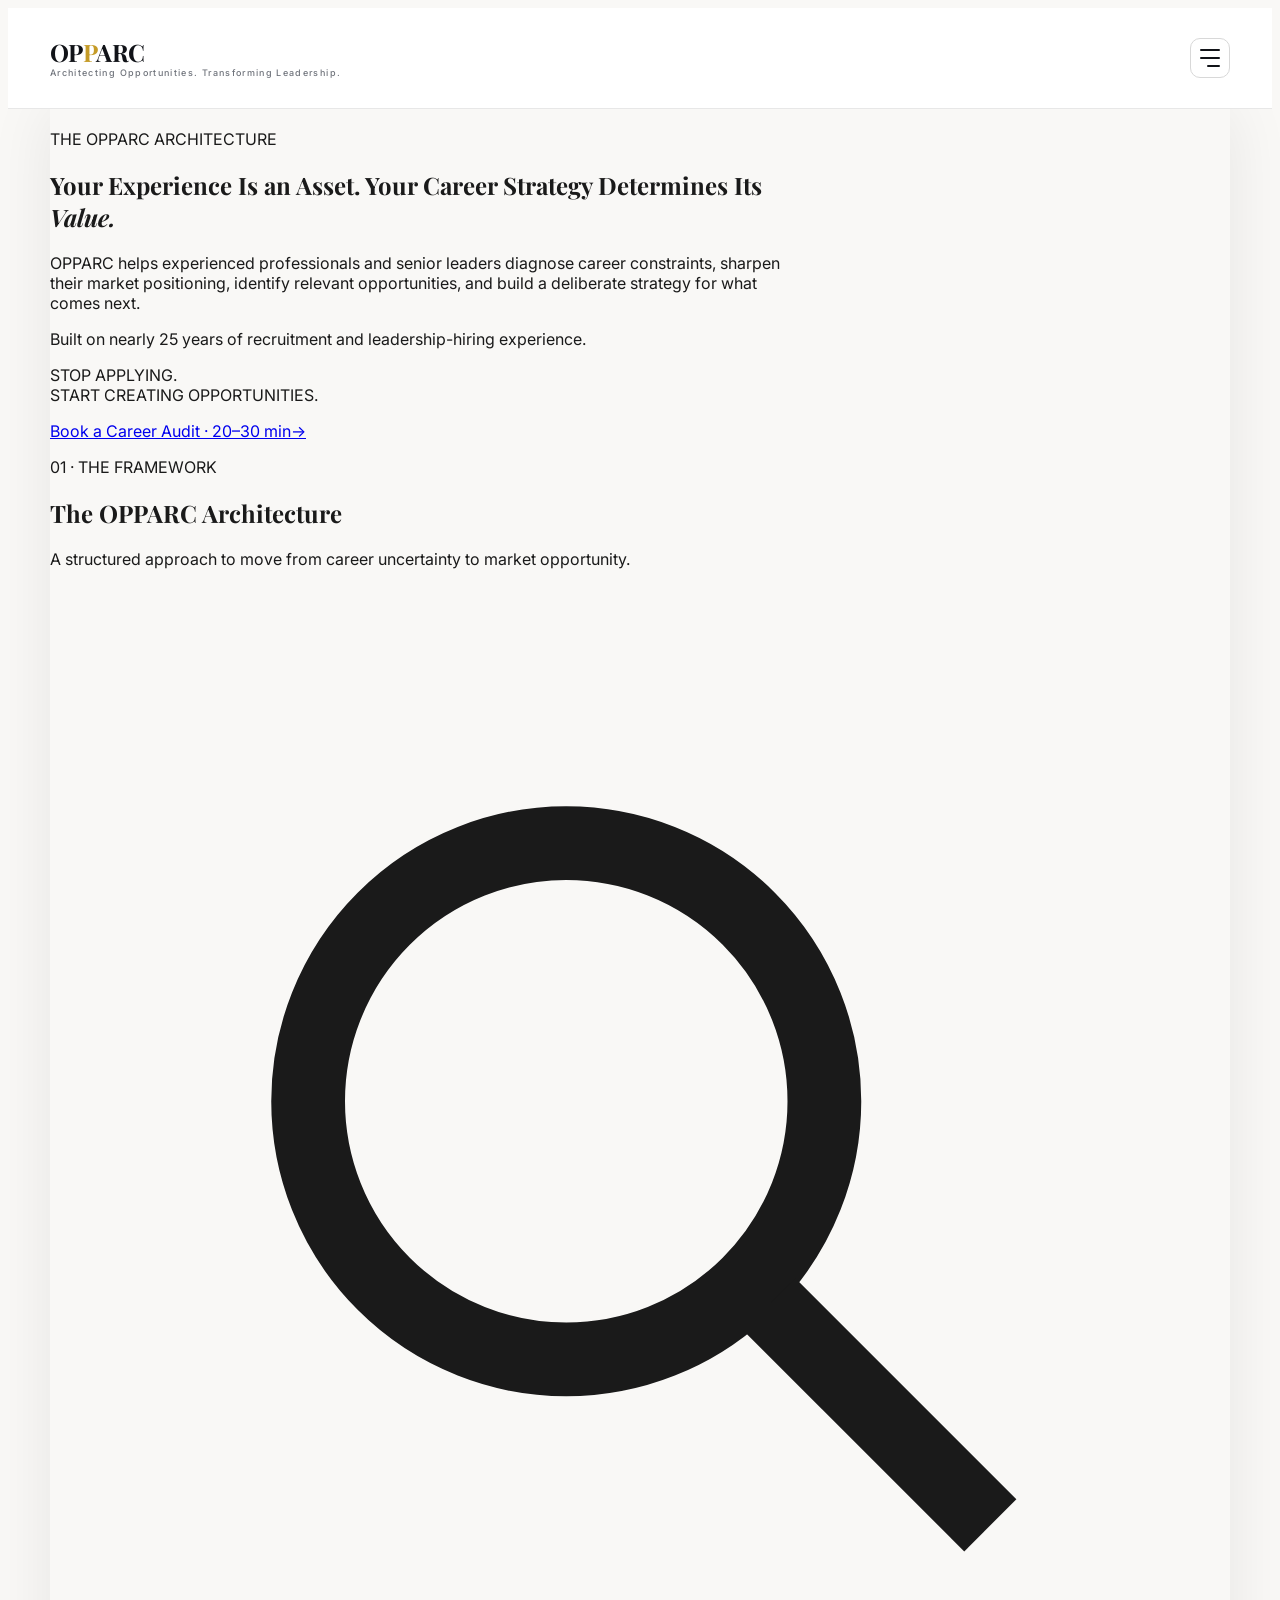
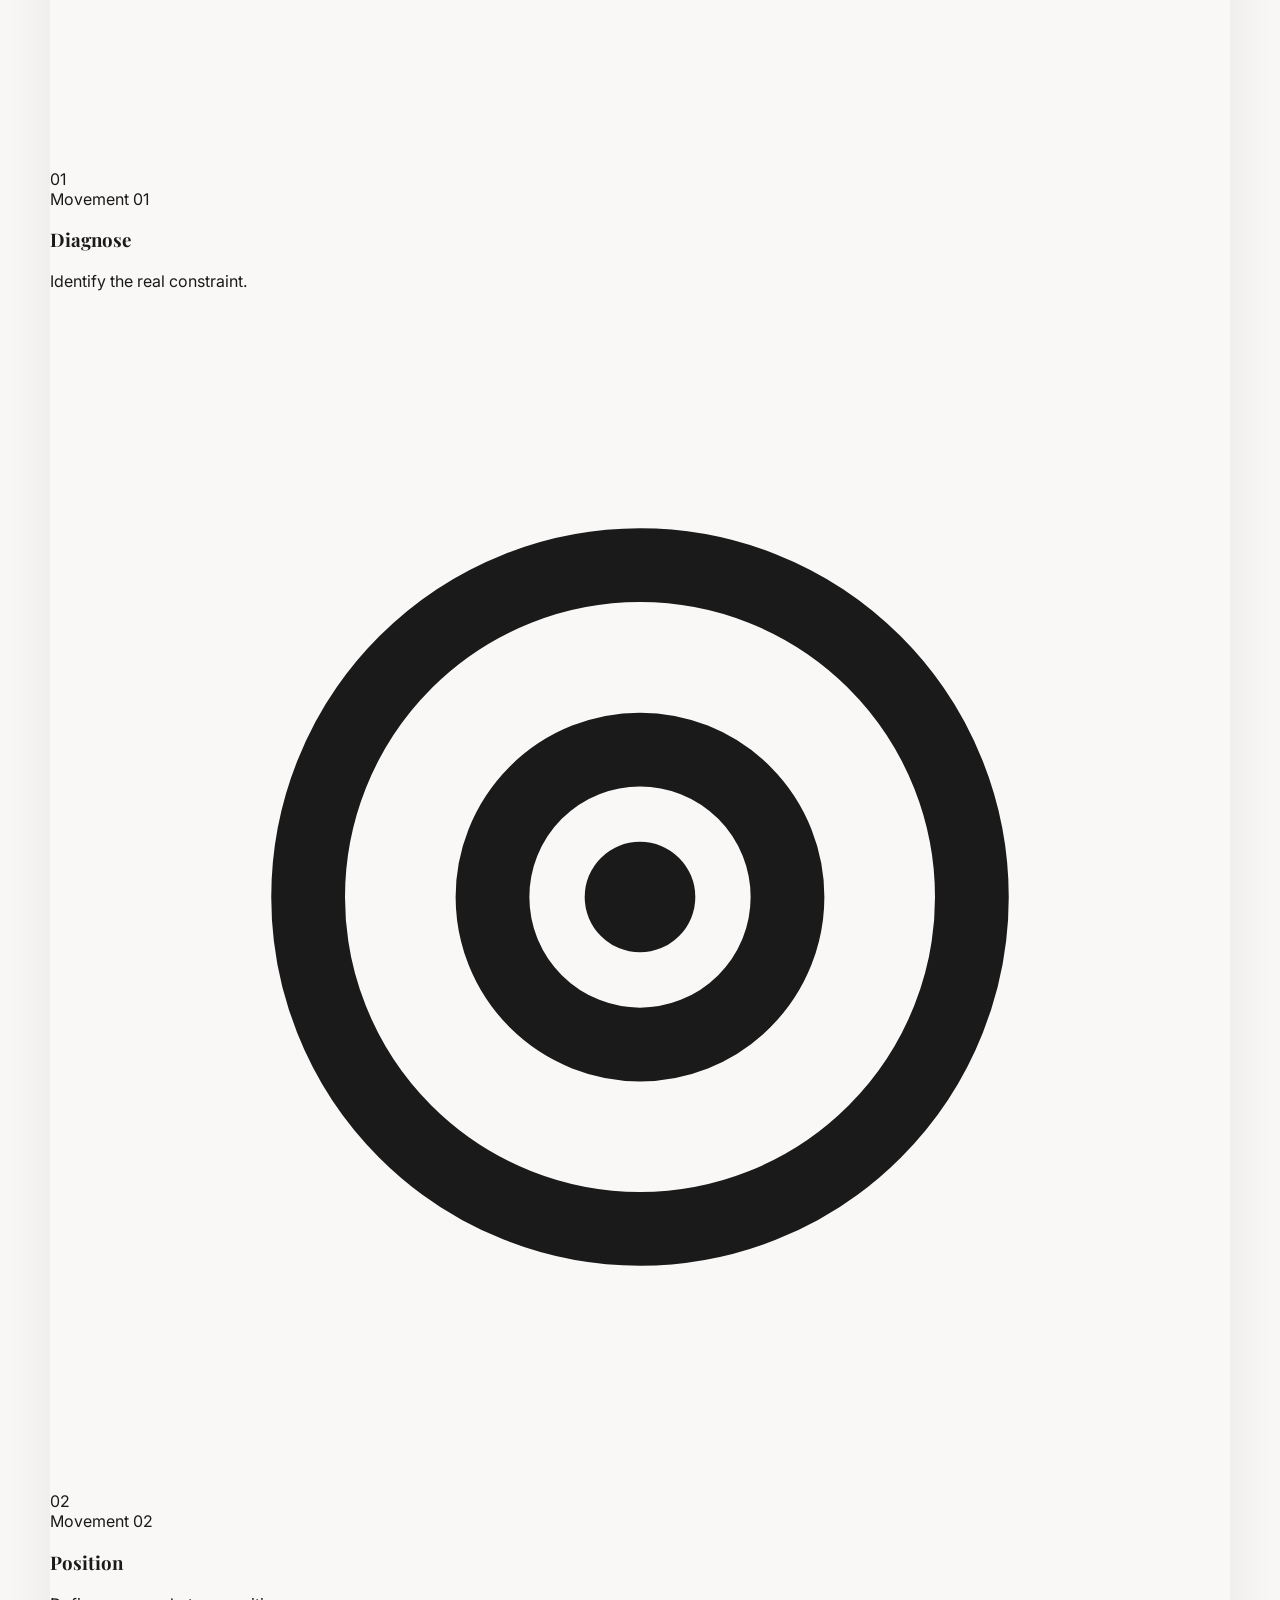
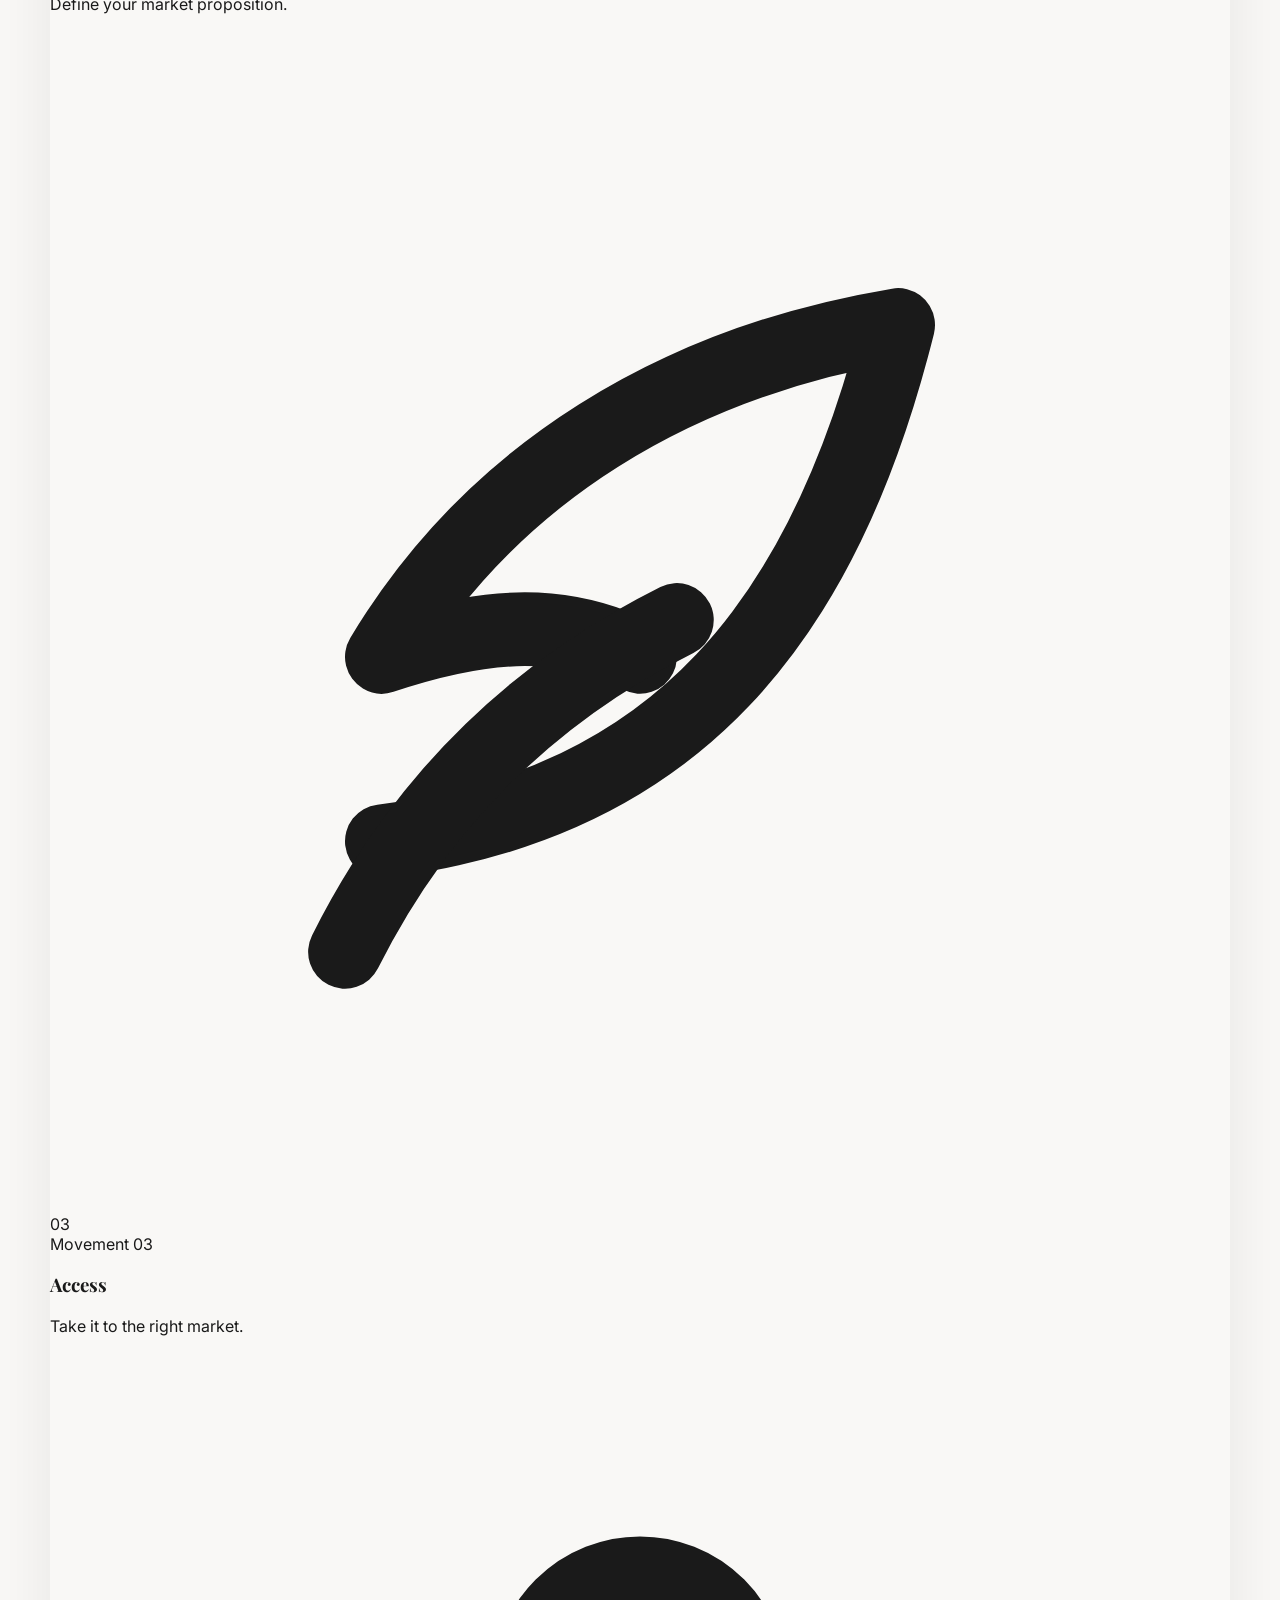
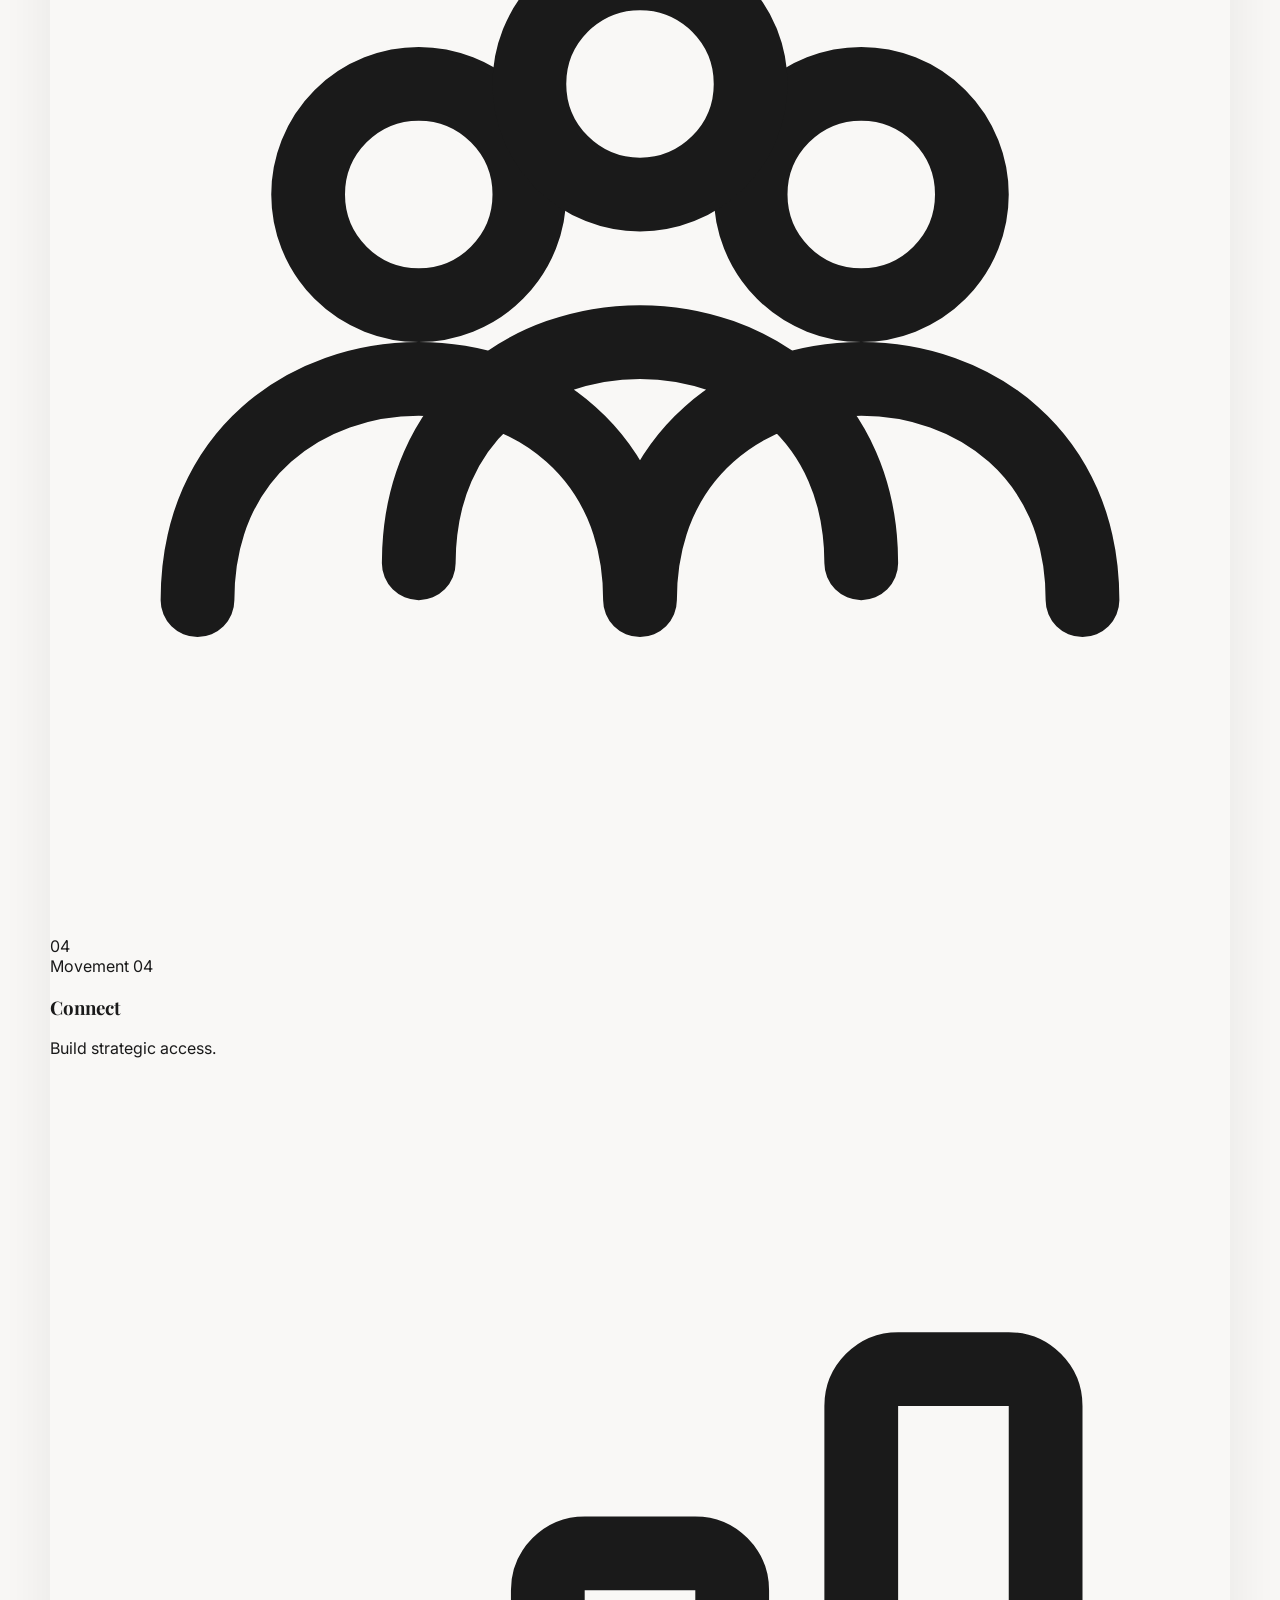
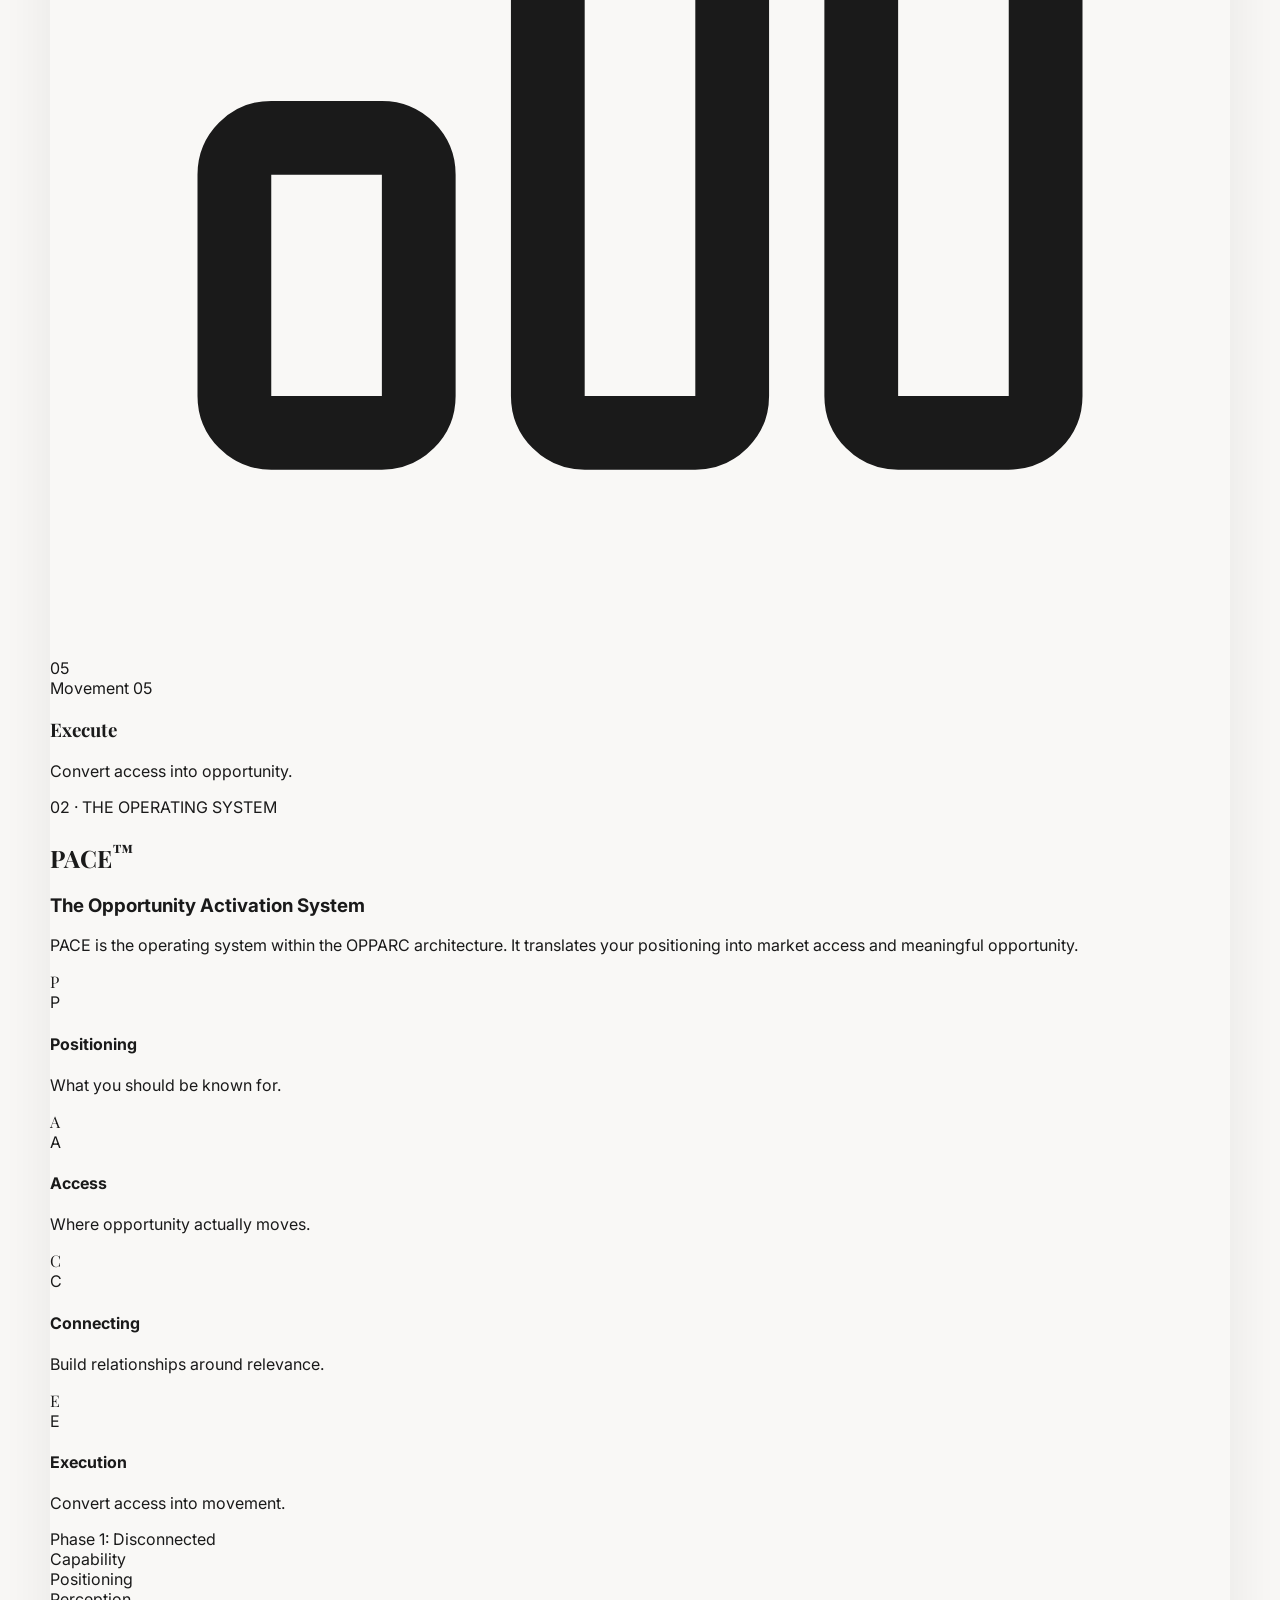
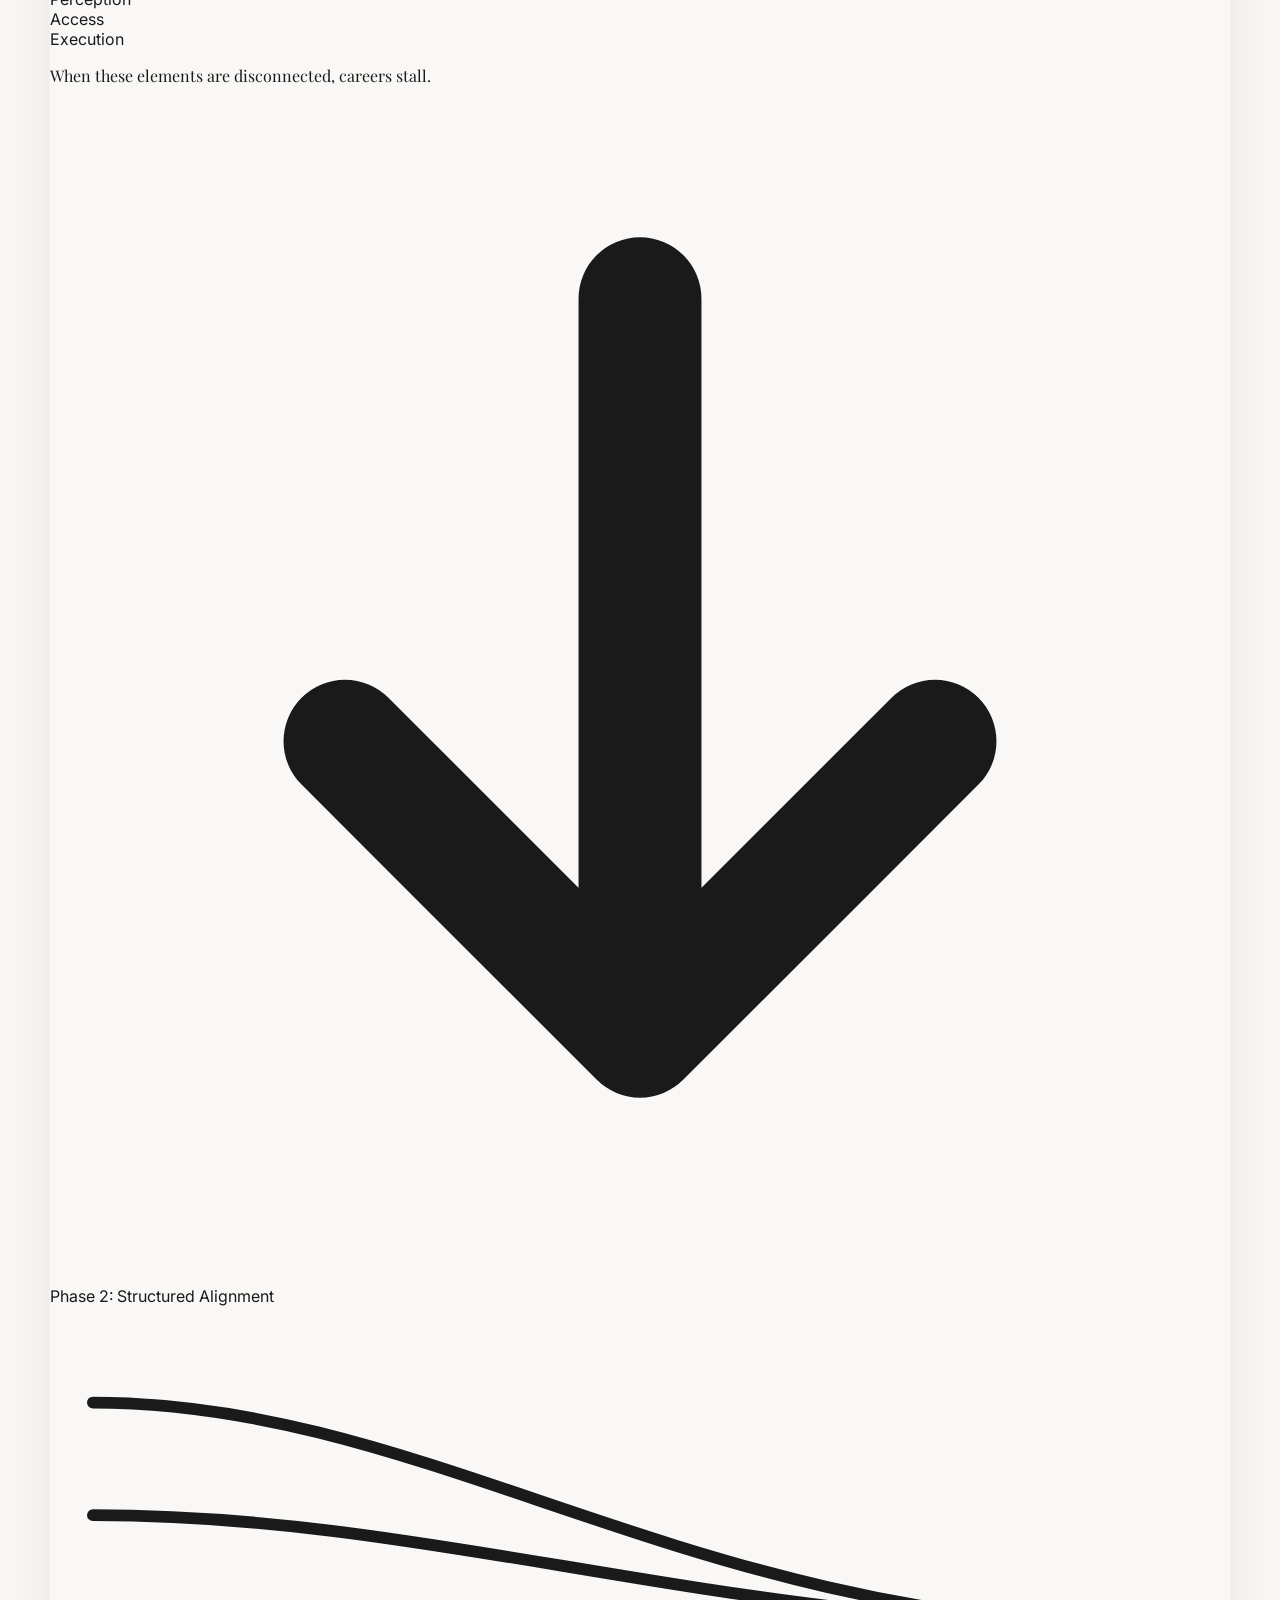
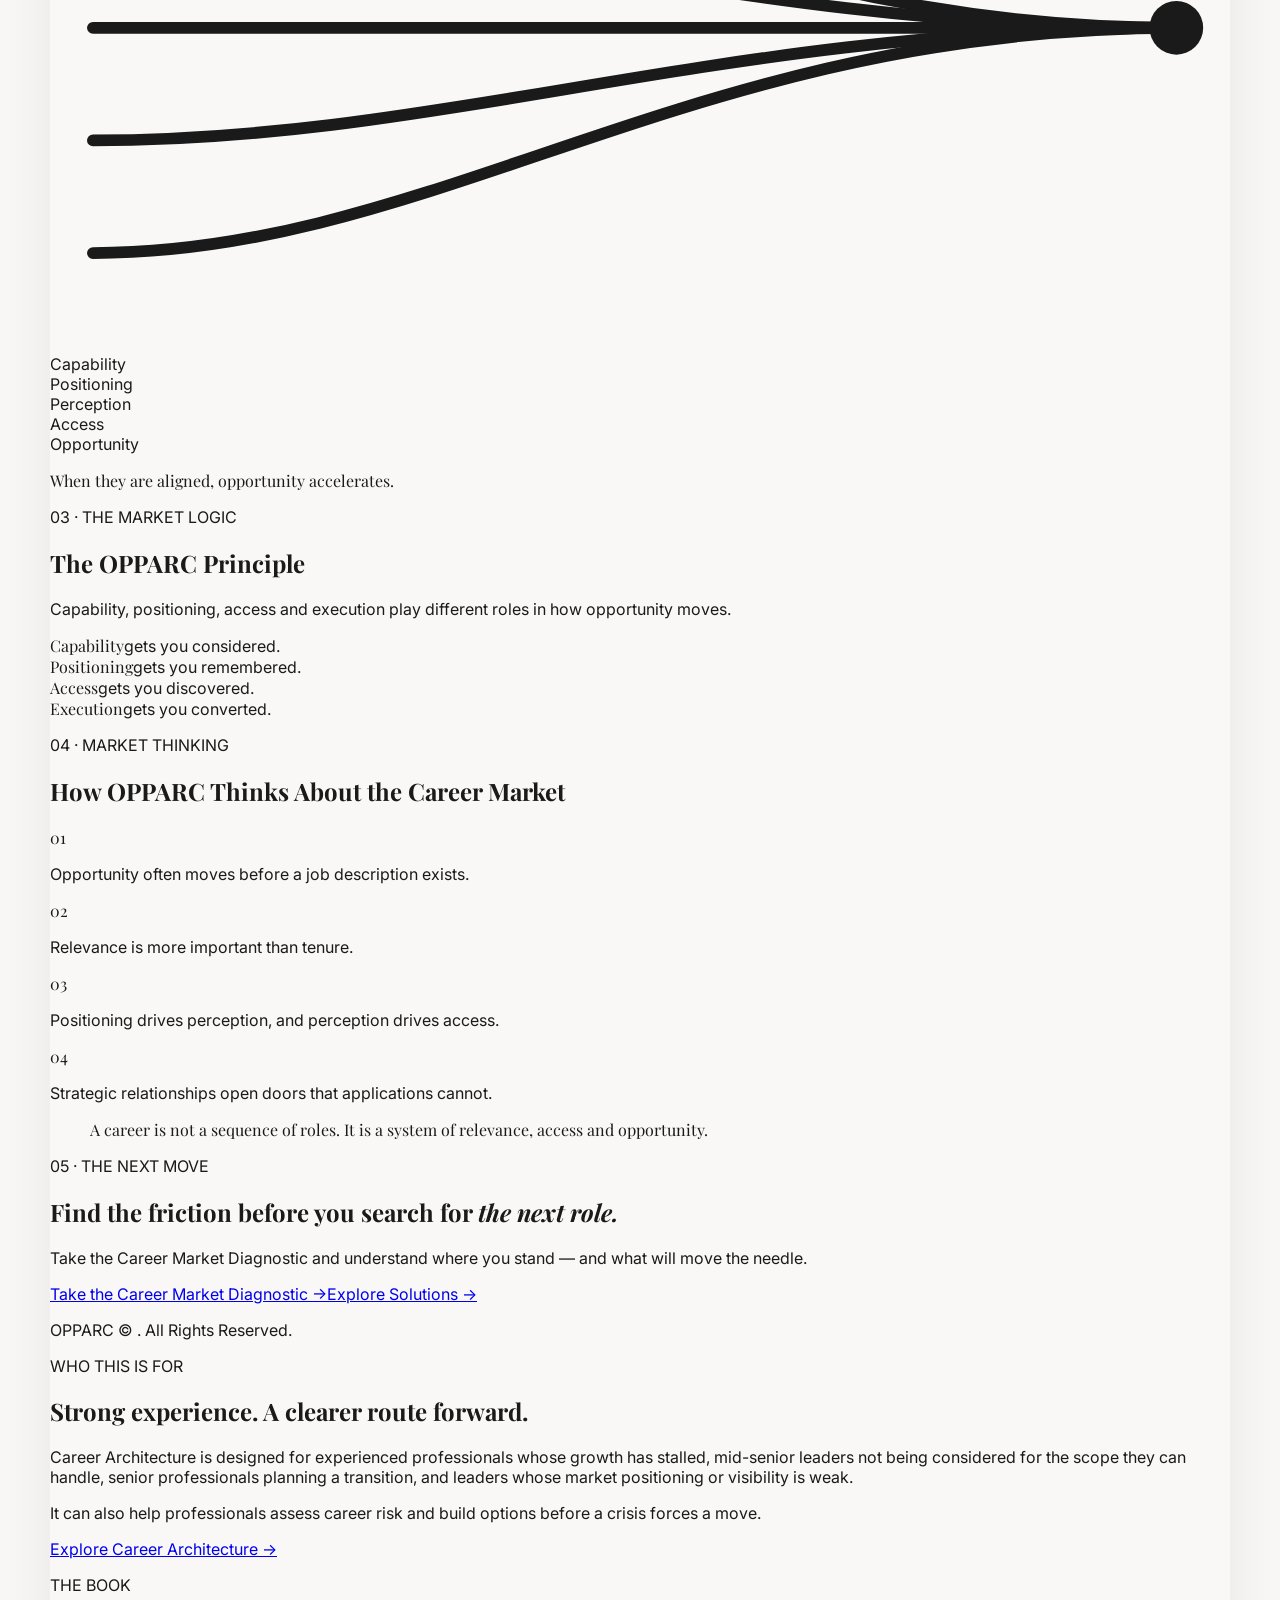
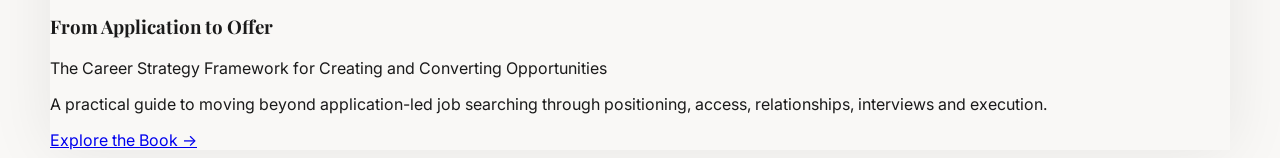
==== index.html @ 3c281724 "Show 20–30 minute Career Audit duration in booking CTA" ====
<!doctype html>
<html lang="en">
<head>
<meta charset="UTF-8">
<meta name="viewport" content="width=device-width,initial-scale=1,maximum-scale=1,user-scalable=no">
<meta name="theme-color" content="#0d1015">
<meta name="description" content="OPPARC — Architecting Opportunities. Transforming Leadership.">
<title>OPPARC | Career Architecture by Alkaa Srivastav</title>
<script src="https://cdn.tailwindcss.com?plugins=forms,container-queries"></script>
<script>
tailwind.config={theme:{extend:{colors:{brand:{charcoal:"#0d1015",dark:"#14171f",surface:"#1c202a",gold:"#c59b27",goldHover:"#b58b20",goldLight:"#fdf8ee",goldBorder:"rgba(197,155,39,.35)",cream:"#f9f8f6",stone:"#8f95a0"}},fontFamily:{serif:["Playfair Display","Georgia","serif"],sans:["Inter","system-ui","sans-serif"]}}}};
</script>
<link rel="preconnect" href="https://fonts.googleapis.com">
<link rel="preconnect" href="https://fonts.gstatic.com" crossorigin>
<link href="https://fonts.googleapis.com/css2?family=Cinzel:wght@400;500;600;700&family=Cormorant+Garamond:ital,wght@0,300;0,400;0,500;1,300;1,400&family=Inter:wght@300;400;500;600;700&family=Montserrat:wght@200;300;400;500&family=Playfair+Display:ital,wght@0,500;0,600;0,700;1,400;1,600&display=swap" rel="stylesheet">
<style>
html{scroll-behavior:smooth}body{font-family:Inter,sans-serif;background:#f9f8f6;color:#1a1a1a;-webkit-font-smoothing:antialiased;overflow-x:hidden}.serif{font-family:"Playfair Display",Georgia,serif}.gold-line{background:#c59b27}.hero-overlay{background:linear-gradient(180deg,rgba(13,16,21,.78),rgba(13,16,21,.94) 72%,#0d1015)}.card{transition:transform .25s ease,box-shadow .25s ease,border-color .25s ease}.card:hover{transform:translateY(-2px);box-shadow:0 12px 30px rgba(13,16,21,.08);border-color:rgba(197,155,39,.45)}.reveal{animation:rise .7s ease both}@keyframes rise{from{opacity:0;transform:translateY(16px)}to{opacity:1;transform:none}}@media(min-width:768px){main{max-width:1180px!important;margin:auto;box-shadow:0 0 60px rgba(0,0,0,.08)}header>div,header>nav{max-width:1180px;margin:auto}.hero-content{max-width:760px}.architecture-grid{grid-template-columns:repeat(5,1fr)!important}.market-grid{grid-template-columns:repeat(2,1fr)!important}.principle-grid{grid-template-columns:1fr 1fr!important}}
</style>
<link rel="stylesheet" href="css/opparc-menu.css">
<link rel="stylesheet" href="css/loader.css">
</head>
<body class="bg-[#f9f8f6] text-neutral-800 loader-active">

<div class="signature-loader" id="signatureLoader" role="status" aria-label="Loading OPPARC Advisory portal">
  <div class="signature-bg" aria-hidden="true"></div>
  <div class="signature-content">
    <h1 class="loader-brand">OPPARC</h1>
    <div class="loader-by-divider">BY</div>
    <h2 class="loader-name">Alkaa Srivastav</h2>
    <p class="loader-subtitle">Architecting Opportunities. Transforming Leadership.</p>
    <div class="loader-progress-wrap"><div class="loader-progress-track"><div class="loader-progress" id="loaderProgress"></div></div><div class="loader-status"><em id="loadingStep">Entering OPPARC Advisory portal...</em><strong id="progressCounter">0%</strong></div></div>
  </div>
</div>

<header class="opparc-site-header">
  <div class="opparc-header-inner">
    <a class="opparc-brand" href="index.html" aria-label="OPPARC home">
      <span class="opparc-brand-mark">OP<span class="gold">P</span>ARC</span>
      <span class="opparc-brand-tag">Architecting Opportunities. Transforming Leadership.</span>
    </a>
    <button class="opparc-menu-button" type="button" aria-label="Open navigation" aria-expanded="false" aria-controls="opparc-menu">
      <span></span><span></span><span></span>
    </button>
  </div>
  <div class="opparc-menu-backdrop" aria-hidden="true"></div>
  <nav id="opparc-menu" class="opparc-menu-panel" aria-label="Primary navigation">
    <div class="opparc-menu-inner">
      <div class="opparc-menu-grid">
  <a class="opparc-menu-link" href="index.html#architecture"><span>Architecture</span><span class="arrow">→</span></a>
  <a class="opparc-menu-link" href="resources.html"><span>Diagnostic</span><span class="arrow">→</span></a>
  <a class="opparc-menu-link" href="solutions.html"><span>Solutions</span><span class="arrow">→</span></a>
  <a class="opparc-menu-link" href="about.html"><span>The Architect</span><span class="arrow">→</span></a>
  <a class="opparc-menu-link" href="success-stories.html"><span>Proof of Impact</span><span class="arrow">→</span></a>
  <a class="opparc-menu-link" href="media.html"><span>Opportunity Lab</span><span class="arrow">→</span></a><a class="opparc-menu-link" href="book.html"><span>From Application to Offer</span><span class="arrow">→</span></a>
</div>
      <p class="opparc-menu-note">OPPARC · Architecting Opportunities. Transforming Leadership.</p>
    </div>
  </nav>
</header>

<main id="top" class="w-full overflow-hidden">
<section class="relative bg-brand-charcoal text-white px-5 py-12 md:py-20">
<div class="absolute inset-0 opacity-30 pointer-events-none"><img class="w-full h-full object-cover saturate-50 brightness-75" alt="" src="https://lh3.googleusercontent.com/aida-public/[base64]"><div class="absolute inset-0 hero-overlay"></div></div>
<div class="relative z-10 hero-content space-y-6">
<div class="flex items-center gap-3"><span class="text-[11px] font-bold tracking-[.22em] text-[#d1d5db] uppercase">THE OPPARC ARCHITECTURE</span><span class="h-0.5 w-10 gold-line"></span></div>
<h1 class="serif text-4xl md:text-6xl font-semibold leading-[1.12] text-[#f4f5f7]">Your Experience Is an Asset. Your Career Strategy Determines Its <em class="text-brand-gold font-normal">Value.</em></h1>
<p class="text-sm md:text-base leading-relaxed text-[#c3c8d4] font-light max-w-2xl">OPPARC helps experienced professionals and senior leaders diagnose career constraints, sharpen their market positioning, identify relevant opportunities, and build a deliberate strategy for what comes next.</p>
<p class="text-xs md:text-sm text-brand-gold font-medium">Built on nearly 25 years of recruitment and leadership-hiring experience.</p>
<div class="p-4 rounded-xl border border-brand-goldBorder bg-[#141823]/80 backdrop-blur-sm"><div class="border-l-2 border-brand-gold pl-3"><p class="text-[10px] font-semibold tracking-[.2em] uppercase text-brand-gold leading-relaxed">STOP APPLYING.<br>START CREATING OPPORTUNITIES.</p></div></div>
<a href="contact.html" class="flex items-center justify-between w-full md:w-fit md:min-w-[340px] bg-brand-gold hover:bg-brand-goldHover text-[#0d1015] font-semibold text-xs tracking-wider uppercase px-5 py-4 rounded-lg shadow-md">Book a Career Audit · 20–30 min<span class="text-base">→</span></a>
</div>
</section>

<section id="architecture" class="bg-white py-12 px-5 border-b border-neutral-200">
<div class="mb-8">
<p class="text-[10px] font-bold tracking-[.2em] uppercase text-brand-gold mb-2">01 · THE FRAMEWORK</p>
<h2 class="serif text-3xl font-bold text-[#14171f]">The OPPARC Architecture</h2>
<p class="text-sm text-neutral-500 mt-2">A structured approach to move from career uncertainty to market opportunity.</p>
</div>

<div class="relative max-w-4xl mx-auto">
<div class="absolute left-[30px] top-[86px] bottom-[86px] w-px bg-[#dedede] md:left-[42px]"></div>

<div class="relative flex items-center gap-5 md:gap-7 p-5 md:p-7 min-h-[150px] rounded-2xl border border-neutral-200 bg-[#fbfbfa] mb-3">
<div class="relative z-10 w-[60px] h-[60px] md:w-[84px] md:h-[84px] shrink-0 rounded-full border-2 border-brand-gold bg-[#fffdf9] flex flex-col items-center justify-center text-brand-gold">
<svg class="w-7 h-7 md:w-9 md:h-9" viewBox="0 0 32 32" fill="none" stroke="currentColor" stroke-width="2" aria-hidden="true"><circle cx="14" cy="14" r="7"/><path d="m19.5 19.5 6 6"/></svg>
<span class="text-[9px] md:text-[11px] text-neutral-400 mt-0.5">01</span>
</div>
<div class="min-w-0">
<span class="block text-[10px] md:text-xs uppercase font-bold tracking-[.12em] text-brand-gold">Movement 01</span>
<h3 class="serif font-bold text-2xl md:text-3xl text-neutral-900 mt-1">Diagnose</h3>
<p class="text-sm md:text-base text-neutral-600 mt-1 leading-relaxed">Identify the real constraint.</p>
</div>
</div>

<div class="relative flex items-center gap-5 md:gap-7 p-5 md:p-7 min-h-[150px] rounded-2xl border border-neutral-200 bg-[#fbfbfa] mb-3">
<div class="relative z-10 w-[60px] h-[60px] md:w-[84px] md:h-[84px] shrink-0 rounded-full border-2 border-brand-gold bg-[#fffdf9] flex flex-col items-center justify-center text-brand-gold">
<svg class="w-7 h-7 md:w-9 md:h-9" viewBox="0 0 32 32" fill="none" stroke="currentColor" stroke-width="2" aria-hidden="true"><circle cx="16" cy="16" r="9"/><circle cx="16" cy="16" r="4"/><circle cx="16" cy="16" r="1.5" fill="currentColor" stroke="none"/></svg>
<span class="text-[9px] md:text-[11px] text-neutral-400 mt-0.5">02</span>
</div>
<div class="min-w-0">
<span class="block text-[10px] md:text-xs uppercase font-bold tracking-[.12em] text-brand-gold">Movement 02</span>
<h3 class="serif font-bold text-2xl md:text-3xl text-neutral-900 mt-1">Position</h3>
<p class="text-sm md:text-base text-neutral-600 mt-1 leading-relaxed">Define your market proposition.</p>
</div>
</div>

<div class="relative flex items-center gap-5 md:gap-7 p-5 md:p-7 min-h-[150px] rounded-2xl border border-neutral-200 bg-[#fbfbfa] mb-3">
<div class="relative z-10 w-[60px] h-[60px] md:w-[84px] md:h-[84px] shrink-0 rounded-full border-2 border-brand-gold bg-[#fffdf9] flex flex-col items-center justify-center text-brand-gold">
<svg class="w-7 h-7 md:w-9 md:h-9" viewBox="0 0 32 32" fill="none" stroke="currentColor" stroke-width="2" stroke-linecap="round" stroke-linejoin="round" aria-hidden="true"><path d="M9 22c8-1 12-6 14-14-6 1-11 4-14 9 3-1 5-1 7 0"/><path d="M8 25c2-4 5-7 9-9"/></svg>
<span class="text-[9px] md:text-[11px] text-neutral-400 mt-0.5">03</span>
</div>
<div class="min-w-0">
<span class="block text-[10px] md:text-xs uppercase font-bold tracking-[.12em] text-brand-gold">Movement 03</span>
<h3 class="serif font-bold text-2xl md:text-3xl text-neutral-900 mt-1">Access</h3>
<p class="text-sm md:text-base text-neutral-600 mt-1 leading-relaxed">Take it to the right market.</p>
</div>
</div>

<div class="relative flex items-center gap-5 md:gap-7 p-5 md:p-7 min-h-[150px] rounded-2xl border border-neutral-200 bg-[#fbfbfa] mb-3">
<div class="relative z-10 w-[60px] h-[60px] md:w-[84px] md:h-[84px] shrink-0 rounded-full border-2 border-brand-gold bg-[#fffdf9] flex flex-col items-center justify-center text-brand-gold">
<svg class="w-7 h-7 md:w-9 md:h-9" viewBox="0 0 32 32" fill="none" stroke="currentColor" stroke-width="2" stroke-linecap="round" aria-hidden="true"><circle cx="10" cy="12" r="3"/><circle cx="22" cy="12" r="3"/><circle cx="16" cy="9" r="3"/><path d="M4 23c0-4 3-6 6-6s6 2 6 6M16 23c0-4 3-6 6-6s6 2 6 6M10 22c0-4 3-6 6-6s6 2 6 6"/></svg>
<span class="text-[9px] md:text-[11px] text-neutral-400 mt-0.5">04</span>
</div>
<div class="min-w-0">
<span class="block text-[10px] md:text-xs uppercase font-bold tracking-[.12em] text-brand-gold">Movement 04</span>
<h3 class="serif font-bold text-2xl md:text-3xl text-neutral-900 mt-1">Connect</h3>
<p class="text-sm md:text-base text-neutral-600 mt-1 leading-relaxed">Build strategic access.</p>
</div>
</div>

<div class="relative flex items-center gap-5 md:gap-7 p-5 md:p-7 min-h-[150px] rounded-2xl border border-neutral-200 bg-[#fbfbfa]">
<div class="relative z-10 w-[60px] h-[60px] md:w-[84px] md:h-[84px] shrink-0 rounded-full border-2 border-brand-gold bg-[#fffdf9] flex flex-col items-center justify-center text-brand-gold">
<svg class="w-7 h-7 md:w-9 md:h-9" viewBox="0 0 32 32" fill="none" stroke="currentColor" stroke-width="2" stroke-linecap="round" stroke-linejoin="round" aria-hidden="true"><rect x="5" y="18" width="5" height="8" rx="1"/><rect x="13.5" y="13" width="5" height="13" rx="1"/><rect x="22" y="8" width="5" height="18" rx="1"/></svg>
<span class="text-[9px] md:text-[11px] text-neutral-400 mt-0.5">05</span>
</div>
<div class="min-w-0">
<span class="block text-[10px] md:text-xs uppercase font-bold tracking-[.12em] text-brand-gold">Movement 05</span>
<h3 class="serif font-bold text-2xl md:text-3xl text-neutral-900 mt-1">Execute</h3>
<p class="text-sm md:text-base text-neutral-600 mt-1 leading-relaxed">Convert access into opportunity.</p>
</div>
</div>
</div>
</section>

<section id="pace" class="bg-[#0f1218] text-white p-5 md:p-12 border-b border-[#252a36]">
<div class="rounded-2xl bg-gradient-to-b from-[#161a23] to-[#11141b] border border-[#2b3140] p-5 md:p-8 shadow-xl">
<div class="flex flex-col md:flex-row md:items-end md:justify-between gap-6">
<div><p class="text-[10px] font-bold tracking-[.2em] uppercase text-brand-gold">02 · THE OPERATING SYSTEM</p><h2 class="serif text-5xl font-extrabold tracking-wider mt-2">PACE<sup class="text-xs text-brand-gold">™</sup></h2><h3 class="text-sm font-semibold text-brand-gold mt-1">The Opportunity Activation System</h3></div>
<p class="text-sm text-neutral-300 leading-relaxed max-w-xl font-light">PACE is the operating system within the OPPARC architecture. It translates your positioning into market access and meaningful opportunity.</p>
</div>
<div class="grid grid-cols-2 md:grid-cols-4 gap-3.5 pt-7 mt-7 border-t border-[#232834]">
<div class="bg-[#1a1f2c]/70 p-4 rounded-xl border border-[#282f42] text-center"><span class="serif text-2xl font-bold text-brand-gold">P</span><div class="w-10 h-10 rounded-full border border-brand-gold/50 bg-[#12151d] flex items-center justify-center mx-auto my-3 text-brand-gold">P</div><h4 class="text-xs font-bold text-white tracking-wide">Positioning</h4><p class="text-[11px] text-neutral-400 mt-1 leading-tight">What you should be known for.</p></div><div class="bg-[#1a1f2c]/70 p-4 rounded-xl border border-[#282f42] text-center"><span class="serif text-2xl font-bold text-brand-gold">A</span><div class="w-10 h-10 rounded-full border border-brand-gold/50 bg-[#12151d] flex items-center justify-center mx-auto my-3 text-brand-gold">A</div><h4 class="text-xs font-bold text-white tracking-wide">Access</h4><p class="text-[11px] text-neutral-400 mt-1 leading-tight">Where opportunity actually moves.</p></div><div class="bg-[#1a1f2c]/70 p-4 rounded-xl border border-[#282f42] text-center"><span class="serif text-2xl font-bold text-brand-gold">C</span><div class="w-10 h-10 rounded-full border border-brand-gold/50 bg-[#12151d] flex items-center justify-center mx-auto my-3 text-brand-gold">C</div><h4 class="text-xs font-bold text-white tracking-wide">Connecting</h4><p class="text-[11px] text-neutral-400 mt-1 leading-tight">Build relationships around relevance.</p></div><div class="bg-[#1a1f2c]/70 p-4 rounded-xl border border-[#282f42] text-center"><span class="serif text-2xl font-bold text-brand-gold">E</span><div class="w-10 h-10 rounded-full border border-brand-gold/50 bg-[#12151d] flex items-center justify-center mx-auto my-3 text-brand-gold">E</div><h4 class="text-xs font-bold text-white tracking-wide">Execution</h4><p class="text-[11px] text-neutral-400 mt-1 leading-tight">Convert access into movement.</p></div>
</div>
<div class="mt-8 rounded-2xl border border-[#2b3140] bg-[#11141b] p-4 md:p-6">
<div class="space-y-5">

<div class="rounded-2xl border border-[#303646] bg-[#17191a] p-5 md:p-7">
<div class="inline-flex items-center rounded-md bg-[#2a1f23] px-3 py-1.5 text-[10px] font-bold uppercase tracking-[.12em] text-[#f1a6b0]">Phase 1: Disconnected</div>
<div class="mt-6 grid grid-cols-[1fr_150px] items-center gap-4 md:grid-cols-[1fr_240px] md:gap-8">
<div class="space-y-3 text-sm md:text-base font-medium text-neutral-200">
<div class="flex items-center gap-2.5"><span class="w-2 h-2 rounded-full bg-neutral-500 shrink-0"></span><span>Capability</span></div>
<div class="flex items-center gap-2.5"><span class="w-2 h-2 rounded-full bg-neutral-500 shrink-0"></span><span>Positioning</span></div>
<div class="flex items-center gap-2.5"><span class="w-2 h-2 rounded-full bg-neutral-500 shrink-0"></span><span>Perception</span></div>
<div class="flex items-center gap-2.5"><span class="w-2 h-2 rounded-full bg-neutral-500 shrink-0"></span><span>Access</span></div>
<div class="flex items-center gap-2.5"><span class="w-2 h-2 rounded-full bg-neutral-500 shrink-0"></span><span>Execution</span></div>
</div>

</div>
<div class="mt-5 border-t border-[#34363a] pt-4">
<p class="serif italic text-base md:text-lg leading-relaxed text-neutral-100">When these elements are disconnected, careers stall.</p>
</div>
</div>

<div class="flex justify-center">
<div class="w-11 h-11 rounded-full bg-brand-gold text-white flex items-center justify-center shadow-lg shadow-black/20" aria-hidden="true">
<svg class="w-5 h-5" viewBox="0 0 24 24" fill="none" stroke="currentColor" stroke-width="2.5"><path d="M12 4v15m0 0 6-6m-6 6-6-6" stroke-linecap="round" stroke-linejoin="round"/></svg>
</div>
</div>

<div class="rounded-2xl border border-[#e7d89f] bg-[#fffcef] p-5 md:p-7 text-neutral-900">
<div class="inline-flex items-center rounded-md bg-[#fff4c9] px-3 py-1.5 text-[10px] font-bold uppercase tracking-[.12em] text-[#c59b27]">Phase 2: Structured Alignment</div>
<div class="mt-6 grid grid-cols-[1fr_1fr] items-center gap-4 md:grid-cols-[1fr_1fr] md:gap-8">
<svg class="w-full h-28 md:h-36 text-brand-gold" viewBox="0 0 220 120" fill="none" aria-hidden="true">
<path d="M8 18 C72 18 120 60 210 60" stroke="currentColor" stroke-width="2.2" stroke-linecap="round"/>
<path d="M8 39 C74 39 125 60 210 60" stroke="currentColor" stroke-width="2.2" stroke-linecap="round"/>
<path d="M8 60 H210" stroke="currentColor" stroke-width="2.2" stroke-linecap="round"/>
<path d="M8 81 C74 81 125 60 210 60" stroke="currentColor" stroke-width="2.2" stroke-linecap="round"/>
<path d="M8 102 C72 102 120 60 210 60" stroke="currentColor" stroke-width="2.2" stroke-linecap="round"/>
<circle cx="210" cy="60" r="5" fill="currentColor"/>
</svg>
<div class="space-y-3 text-right text-sm md:text-base font-semibold">
<div class="flex items-center justify-end gap-2"><span>Capability</span><span class="w-2 h-2 rounded-full bg-brand-gold shrink-0"></span></div>
<div class="flex items-center justify-end gap-2"><span>Positioning</span><span class="w-2 h-2 rounded-full bg-brand-gold shrink-0"></span></div>
<div class="flex items-center justify-end gap-2"><span>Perception</span><span class="w-2 h-2 rounded-full bg-brand-gold shrink-0"></span></div>
<div class="flex items-center justify-end gap-2"><span>Access</span><span class="w-2 h-2 rounded-full bg-brand-gold shrink-0"></span></div>
<div class="flex items-center justify-end gap-2 text-brand-gold"><span>Opportunity</span><span class="w-2 h-2 rounded-full bg-brand-gold shrink-0"></span></div>
</div>
</div>
<div class="mt-5 border-t border-[#eadfae] pt-4">
<p class="serif italic text-base md:text-lg leading-relaxed text-neutral-900">When they are aligned, opportunity accelerates.</p>
</div>
</div>

</div>
</div>
<section class="bg-white py-12 px-5 border-b border-neutral-200">
<div class="grid principle-grid gap-8 items-center">
<div><p class="text-[10px] font-bold tracking-[.2em] uppercase text-brand-gold">03 · THE MARKET LOGIC</p><h2 class="serif text-3xl md:text-4xl font-bold mt-3">The OPPARC Principle</h2><p class="text-sm text-neutral-900 mt-3">Capability, positioning, access and execution play different roles in how opportunity moves.</p></div>
<div class="rounded-xl bg-[#14171f] text-white p-5 border border-brand-goldBorder"><div class="flex items-baseline justify-between gap-4 border-b border-[#282f40] pb-3 mb-3"><span class="serif font-bold">Capability</span><span class="text-xs text-neutral-300">gets you considered.</span></div><div class="flex items-baseline justify-between gap-4 border-b border-[#282f40] pb-3 mb-3"><span class="serif font-bold">Positioning</span><span class="text-xs text-brand-gold">gets you remembered.</span></div><div class="flex items-baseline justify-between gap-4 border-b border-[#282f40] pb-3 mb-3"><span class="serif font-bold">Access</span><span class="text-xs text-neutral-300">gets you discovered.</span></div><div class="flex items-baseline justify-between gap-4 "><span class="serif font-bold">Execution</span><span class="text-xs text-brand-gold">gets you converted.</span></div></div>
</div>
</section>

<section id="market" class="bg-[#0e1117] text-white py-12 px-5 border-b border-[#252a35]">
<div class="mb-7"><p class="text-[10px] font-bold tracking-[.2em] uppercase text-brand-gold">04 · MARKET THINKING</p><h2 class="serif text-3xl font-bold mt-2 text-white">How OPPARC Thinks About the Career Market</h2></div>
<div class="market-grid grid grid-cols-1 gap-3.5">
<article class="card p-5 rounded-xl bg-[#151922] border border-[#2b3240] shadow-lg"><span class="serif text-2xl text-brand-gold">01</span><p class="text-sm font-semibold text-[#f3f4f6] leading-relaxed mt-3">Opportunity often moves before a job description exists.</p></article><article class="card p-5 rounded-xl bg-[#151922] border border-[#2b3240] shadow-lg"><span class="serif text-2xl text-brand-gold">02</span><p class="text-sm font-semibold text-[#f3f4f6] leading-relaxed mt-3">Relevance is more important than tenure.</p></article><article class="card p-5 rounded-xl bg-[#151922] border border-[#2b3240] shadow-lg"><span class="serif text-2xl text-brand-gold">03</span><p class="text-sm font-semibold text-[#f3f4f6] leading-relaxed mt-3">Positioning drives perception, and perception drives access.</p></article><article class="card p-5 rounded-xl bg-[#151922] border border-[#2b3240] shadow-lg"><span class="serif text-2xl text-brand-gold">04</span><p class="text-sm font-semibold text-[#f3f4f6] leading-relaxed mt-3">Strategic relationships open doors that applications cannot.</p></article>
</div>
<blockquote class="mt-7 p-7 rounded-2xl bg-[#151922] text-white border border-brand-goldBorder shadow-md"><p class="serif italic text-lg leading-relaxed -mt-2 text-[#f5f5f5]">A career is not a sequence of roles. It is a system of relevance, access and opportunity.</p><div class="w-8 h-0.5 gold-line mt-4"></div></blockquote>
</section>

<section id="diagnostic" class="bg-[#0b0e13] text-white py-14 px-5">
<div class="text-center max-w-2xl mx-auto">
<p class="text-[10px] font-bold tracking-[.2em] uppercase text-brand-gold">05 · THE NEXT MOVE</p>
<h2 class="serif text-3xl md:text-5xl font-bold leading-tight mt-3">Find the friction before you search for <em class="text-brand-gold font-normal">the next role.</em></h2>
<p class="text-sm text-neutral-400 font-light leading-relaxed mt-4">Take the Career Market Diagnostic and understand where you stand — and what will move the needle.</p>
<div class="flex flex-col sm:flex-row gap-3 justify-center mt-7"><a href="resources.html" class="bg-brand-gold text-[#0d1015] font-bold text-xs tracking-wider uppercase py-4 px-6 rounded-lg">Take the Career Market Diagnostic →</a><a href="solutions.html" class="bg-[#161a23] border border-[#2e3547] text-white font-medium text-xs tracking-wider uppercase py-4 px-6 rounded-lg">Explore Solutions →</a></div>
<p class="text-[9px] uppercase tracking-widest text-[#555c6d] mt-10 pt-5 border-t border-[#1c212e]">OPPARC © <span id="year"></span>. All Rights Reserved.</p>
</div>
</section>
<section class="bg-[#f8f6f0] text-[#15171c] px-5 py-12 border-t border-[#e3ddcf]"><div class="max-w-5xl mx-auto grid md:grid-cols-2 gap-8 items-center"><div><p class="text-[10px] uppercase tracking-[.22em] font-bold text-[#a98025] mb-3">WHO THIS IS FOR</p><h2 class="serif text-3xl md:text-4xl font-bold mb-4">Strong experience. A clearer route forward.</h2><p class="text-sm leading-7 mb-4">Career Architecture is designed for experienced professionals whose growth has stalled, mid-senior leaders not being considered for the scope they can handle, senior professionals planning a transition, and leaders whose market positioning or visibility is weak.</p><p class="text-sm leading-7">It can also help professionals assess career risk and build options before a crisis forces a move.</p><a href="programs.html" class="inline-flex mt-5 text-xs font-bold text-[#96711c]">Explore Career Architecture →</a></div><div class="bg-[#11151c] text-white rounded-xl p-6 border border-[#c59b27]/40"><p class="text-[10px] uppercase tracking-[.2em] text-[#d7b65b] font-bold mb-3">THE BOOK</p><h3 class="serif text-3xl mb-2">From Application to Offer</h3><p class="text-sm text-neutral-300 leading-6 mb-2">The Career Strategy Framework for Creating and Converting Opportunities</p><p class="text-sm leading-6 text-neutral-300 mb-5">A practical guide to moving beyond application-led job searching through positioning, access, relationships, interviews and execution.</p><a href="book.html" class="inline-flex px-4 py-3 bg-[#c59b27] text-[#101217] font-bold text-xs rounded">Explore the Book →</a></div></div></section>
</main>
<script src="js/opparc-menu.js"></script>
<script src="js/loader.js"></script>
</body>
</html>
---- css/opparc-menu.css ----
/* OPPARC Master Navigation — premium editorial / luxury opening */
.opparc-site-header{position:sticky;top:0;z-index:1000;background:#fff;border-bottom:1px solid #e7e7e7;font-family:Inter,system-ui,sans-serif}
.opparc-header-inner{min-height:72px;padding:14px 16px;display:flex;align-items:center;justify-content:space-between}
.opparc-brand{display:flex;flex-direction:column;justify-content:center;text-decoration:none;line-height:1;color:#111318}
.opparc-brand-mark{font-family:"Playfair Display",Georgia,serif;font-size:24px;font-weight:700;letter-spacing:-.025em}
.opparc-brand-mark .gold{color:#c59b27}
.opparc-brand-tag{margin-top:4px;font-size:9px;letter-spacing:.15em;color:#6f737b;font-weight:500;white-space:nowrap}

.opparc-menu-button{position:relative;z-index:1003;width:40px;height:40px;border-radius:10px;background:#fff;border:1px solid #d8d8d8;display:flex;flex-direction:column;align-items:center;justify-content:center;gap:6px;cursor:pointer;transition:all .45s cubic-bezier(.16,1,.3,1);-webkit-tap-highlight-color:transparent}
.opparc-menu-button span{display:block;height:1.8px;background:#111318;border-radius:99px;transition:transform .65s cubic-bezier(.16,1,.3,1),opacity .25s,width .45s,background .35s}
.opparc-menu-button span:nth-child(1),.opparc-menu-button span:nth-child(2){width:20px}.opparc-menu-button span:nth-child(3){width:13px;align-self:flex-start;margin-left:10px}
.opparc-menu-button[aria-expanded=true]{background:#0d1015;border-color:#c59b27;box-shadow:0 8px 25px rgba(0,0,0,.16)}
.opparc-menu-button[aria-expanded=true] span{background:#c59b27}
.opparc-menu-button[aria-expanded=true] span:nth-child(1){transform:translateY(7.5px) rotate(45deg)}
.opparc-menu-button[aria-expanded=true] span:nth-child(2){opacity:0;transform:scaleX(.3)}
.opparc-menu-button[aria-expanded=true] span:nth-child(3){width:20px;transform:translateY(-7.5px) translateX(-3px) rotate(-45deg)}

.opparc-menu-backdrop{position:fixed;inset:0;z-index:1000;background:rgba(3,5,8,.78);backdrop-filter:blur(13px);-webkit-backdrop-filter:blur(13px);opacity:0;visibility:hidden;pointer-events:none;transition:opacity .8s ease,visibility .8s}
.opparc-menu-backdrop.is-open{opacity:1;visibility:visible;pointer-events:auto}

.opparc-menu-panel{position:fixed;right:0;top:0;bottom:0;width:min(94vw,620px);z-index:1001;overflow:hidden;background:#0b0e13;color:#fff;border-left:1px solid rgba(197,155,39,.28);box-shadow:-40px 0 110px rgba(0,0,0,.5);transform:translate3d(105%,0,0);visibility:hidden;pointer-events:none;transition:transform 1s cubic-bezier(.16,1,.3,1),visibility 1s}
.opparc-menu-panel.is-open{transform:translate3d(0,0,0);visibility:visible;pointer-events:auto}
.opparc-menu-panel:before{content:"";position:absolute;inset:0;background:radial-gradient(circle at 85% 12%,rgba(197,155,39,.13),transparent 27%),linear-gradient(115deg,rgba(255,255,255,.025),transparent 35%);pointer-events:none}
.opparc-menu-panel:after{content:"";position:absolute;left:28px;top:0;bottom:0;width:1px;background:linear-gradient(to bottom,transparent,rgba(197,155,39,.45) 20%,rgba(197,155,39,.18) 80%,transparent);pointer-events:none}

.opparc-menu-inner{position:relative;min-height:100%;padding:118px 46px 38px 70px;display:flex;flex-direction:column}
.opparc-menu-inner:before{content:"OPPARC";position:absolute;right:-18px;top:35px;font-family:"Playfair Display",Georgia,serif;font-size:clamp(64px,11vw,112px);font-weight:700;letter-spacing:-.06em;color:rgba(255,255,255,.035);line-height:1}
.opparc-menu-inner:after{content:"ARCHITECTING OPPORTUNITY";position:absolute;left:70px;top:48px;font-size:8px;letter-spacing:.3em;color:#c59b27;font-weight:600}

.opparc-menu-grid{display:flex;flex-direction:column;gap:0}
.opparc-menu-link{position:relative;display:flex;align-items:center;justify-content:space-between;min-height:78px;padding:0 4px;border-bottom:1px solid rgba(255,255,255,.075);color:#f4f2ec;text-decoration:none;font-family:"Playfair Display",Georgia,serif;font-size:clamp(24px,3.4vw,32px);font-weight:500;letter-spacing:-.02em;transform:translate3d(45px,0,0);opacity:0;transition:transform .8s cubic-bezier(.16,1,.3,1),opacity .55s ease,color .35s ease,padding .35s ease}
.opparc-menu-link:first-child{border-top:1px solid rgba(255,255,255,.075)}
.opparc-menu-link:before{content:"";position:absolute;left:-42px;width:4px;height:4px;border-radius:50%;background:#c59b27;opacity:0;transform:scale(0);transition:.35s ease}
.opparc-menu-link:hover{color:#d8b65b;padding-left:12px}
.opparc-menu-link:hover:before{opacity:1;transform:scale(1)}
.opparc-menu-link .arrow{font-family:Inter,system-ui,sans-serif;font-size:18px;font-weight:300;color:#c59b27;opacity:0;transform:translateX(-14px);transition:.4s cubic-bezier(.16,1,.3,1)}
.opparc-menu-link:hover .arrow{opacity:1;transform:none}
.opparc-menu-panel.is-open .opparc-menu-link{transform:none;opacity:1}
.opparc-menu-panel.is-open .opparc-menu-link:nth-child(1){transition-delay:.16s}.opparc-menu-panel.is-open .opparc-menu-link:nth-child(2){transition-delay:.22s}.opparc-menu-panel.is-open .opparc-menu-link:nth-child(3){transition-delay:.28s}.opparc-menu-panel.is-open .opparc-menu-link:nth-child(4){transition-delay:.34s}.opparc-menu-panel.is-open .opparc-menu-link:nth-child(5){transition-delay:.40s}.opparc-menu-panel.is-open .opparc-menu-link:nth-child(6){transition-delay:.46s}

.opparc-menu-cta{position:relative;display:flex;align-items:center;justify-content:space-between;margin-top:28px;padding:18px 20px;border:1px solid rgba(197,155,39,.55);background:linear-gradient(90deg,rgba(197,155,39,.12),rgba(197,155,39,.035));color:#d9b85e;text-decoration:none;font-size:10px;font-weight:700;letter-spacing:.18em;text-transform:uppercase;transform:translateY(22px);opacity:0;transition:transform .75s cubic-bezier(.16,1,.3,1) .52s,opacity .5s ease .52s,background .35s,color .35s}
.opparc-menu-panel.is-open .opparc-menu-cta{transform:none;opacity:1}
.opparc-menu-cta:hover{background:#c59b27;color:#0b0e13}
.opparc-menu-note{margin-top:auto;padding-top:30px;color:#696f78;font-size:8px;letter-spacing:.2em;text-transform:uppercase;text-align:left;opacity:0;transform:translateY(12px);transition:opacity .5s ease .62s,transform .7s cubic-bezier(.16,1,.3,1) .62s}
.opparc-menu-panel.is-open .opparc-menu-note{opacity:1;transform:none}
body.opparc-menu-open{overflow:hidden}

@media(min-width:768px){
 .opparc-header-inner{padding-left:28px;padding-right:28px}
 .opparc-menu-panel{width:min(620px,62vw)}
}
@media(max-width:420px){
 .opparc-menu-panel{width:94vw}
 .opparc-menu-inner{padding:108px 28px 30px 58px}
 .opparc-menu-inner:after{left:58px}
 .opparc-menu-panel:after{left:22px}
 .opparc-menu-link{min-height:66px;font-size:23px}
 .opparc-menu-link:before{left:-34px}
 .opparc-menu-inner:before{font-size:72px;right:-12px}
 .opparc-brand-tag{letter-spacing:.11em}
}
@media(prefers-reduced-motion:reduce){.opparc-menu-panel,.opparc-menu-backdrop,.opparc-menu-link,.opparc-menu-cta,.opparc-menu-note,.opparc-menu-button span{transition:none!important}}
/* Active-page state */
.opparc-menu-link.is-active{color:#c59b27!important;padding-left:12px!important}
.opparc-menu-link.is-active:before{opacity:1!important;transform:scale(1)!important}
.opparc-menu-link.is-active .arrow{opacity:1;transform:none}
.opparc-menu-link.is-active:after{content:"YOU ARE HERE";position:absolute;right:42px;top:50%;transform:translateY(-50%);font-family:Inter,system-ui,sans-serif;font-size:7px;letter-spacing:.18em;font-weight:600;color:#777c85;white-space:nowrap}
@media(max-width:420px){.opparc-menu-link.is-active:after{right:34px;font-size:6px}}
---- css/loader.css ----
/* Minimal luxury OPPARC entrance loader — homepage only */
.signature-loader{position:fixed;inset:0;z-index:999999;display:grid;place-items:center;overflow:hidden;background:#070708;color:#fff;opacity:1;visibility:visible;transition:opacity .8s ease,visibility .8s ease}
.signature-loader.hide-loader{opacity:0;visibility:hidden;pointer-events:none}
.signature-bg{position:absolute;inset:0;background:radial-gradient(circle at 50% 50%,rgba(212,175,55,.09) 0%,rgba(18,16,13,.42) 35%,#070708 72%)}
.signature-bg:after{content:"";position:absolute;inset:0;background:radial-gradient(circle at 50% 50%,transparent 20%,rgba(0,0,0,.22) 72%,rgba(0,0,0,.4))}
.signature-content{position:relative;z-index:2;width:min(620px,88vw);padding:24px;text-align:center;display:flex;flex-direction:column;align-items:center;animation:loaderEnter 1s cubic-bezier(.16,1,.3,1) both}
.loader-brand{margin:0;color:#f5e8be;font:600 clamp(42px,10vw,74px)/1 Cinzel,Georgia,serif;letter-spacing:.38em;text-indent:.38em;text-shadow:0 8px 30px rgba(0,0,0,.95);background:linear-gradient(115deg,#c5a044,#fff7e0 30%,#e8ca7d 50%,#9e792b 75%,#faeec7);background-size:250% auto;background-clip:text;-webkit-background-clip:text;color:transparent;animation:titleGleam 6s cubic-bezier(.4,0,.2,1) infinite}
.loader-by-divider{display:flex;align-items:center;justify-content:center;gap:12px;margin:18px 0 15px;opacity:.84;color:#f5e8be;font:300 10px/1 Montserrat,Arial,sans-serif;letter-spacing:.45em;text-transform:uppercase}
.loader-by-divider:before,.loader-by-divider:after{content:"";width:38px;height:1px;background:linear-gradient(90deg,transparent,rgba(212,175,55,.7))}.loader-by-divider:after{background:linear-gradient(90deg,rgba(212,175,55,.7),transparent)}
.loader-name{margin:0;color:rgba(245,232,190,.95);font:500 clamp(21px,5vw,34px)/1 Cinzel,Georgia,serif;letter-spacing:.29em;text-indent:.29em;text-shadow:0 4px 16px rgba(212,175,55,.25)}
.loader-name:after{content:"";display:block;width:48px;height:1px;margin:12px auto 0;background:linear-gradient(90deg,transparent,rgba(212,175,55,.6),transparent)}
.loader-subtitle{margin:23px 0 0;color:rgba(255,255,255,.45);font:300 9px/1.5 Montserrat,Arial,sans-serif;letter-spacing:.22em;text-transform:uppercase}
.loader-progress-wrap{width:min(176px,60vw);margin-top:34px}
.loader-progress-track{height:1px;overflow:hidden;background:rgba(255,255,255,.11)}
.loader-progress{position:relative;width:0;height:100%;background:linear-gradient(90deg,#947528,#f5e8be,#d4af37);box-shadow:0 0 8px #d4af37;transition:width .08s linear}
.loader-progress:after{content:"";position:absolute;inset:0;width:42%;background:linear-gradient(90deg,transparent,rgba(255,255,255,.9),transparent);animation:loaderBeam 1.7s linear infinite}
.loader-status{display:flex;justify-content:space-between;gap:12px;margin-top:11px;color:rgba(245,232,190,.85);font:italic 13px/1 Cormorant Garamond,Georgia,serif;letter-spacing:.08em;text-align:left;white-space:nowrap}
.loader-status strong{color:rgba(255,255,255,.62);font:400 10px/1 Montserrat,Arial,sans-serif;letter-spacing:.12em}
.loader-topline,.loader-pillars,.loader-footline,.loader-emblem{display:none}
body.loader-active{overflow:hidden}
@keyframes titleGleam{0%{background-position:-200% center}100%{background-position:200% center}}
@keyframes loaderBeam{from{transform:translateX(-160%)}to{transform:translateX(270%)}}
@keyframes loaderEnter{from{opacity:0;transform:translateY(6px)}to{opacity:1;transform:none}}
@media(max-width:520px){.loader-brand{font-size:42px;letter-spacing:.27em;text-indent:.27em}.loader-by-divider{margin-top:16px}.loader-name{font-size:21px;letter-spacing:.22em;text-indent:.22em}.loader-subtitle{font-size:7px;letter-spacing:.16em}.loader-status{font-size:11px}.loader-progress-wrap{width:176px}}
@media(prefers-reduced-motion:reduce){.signature-content,.loader-brand,.loader-progress:after{animation:none}.loader-progress{width:100%!important}}
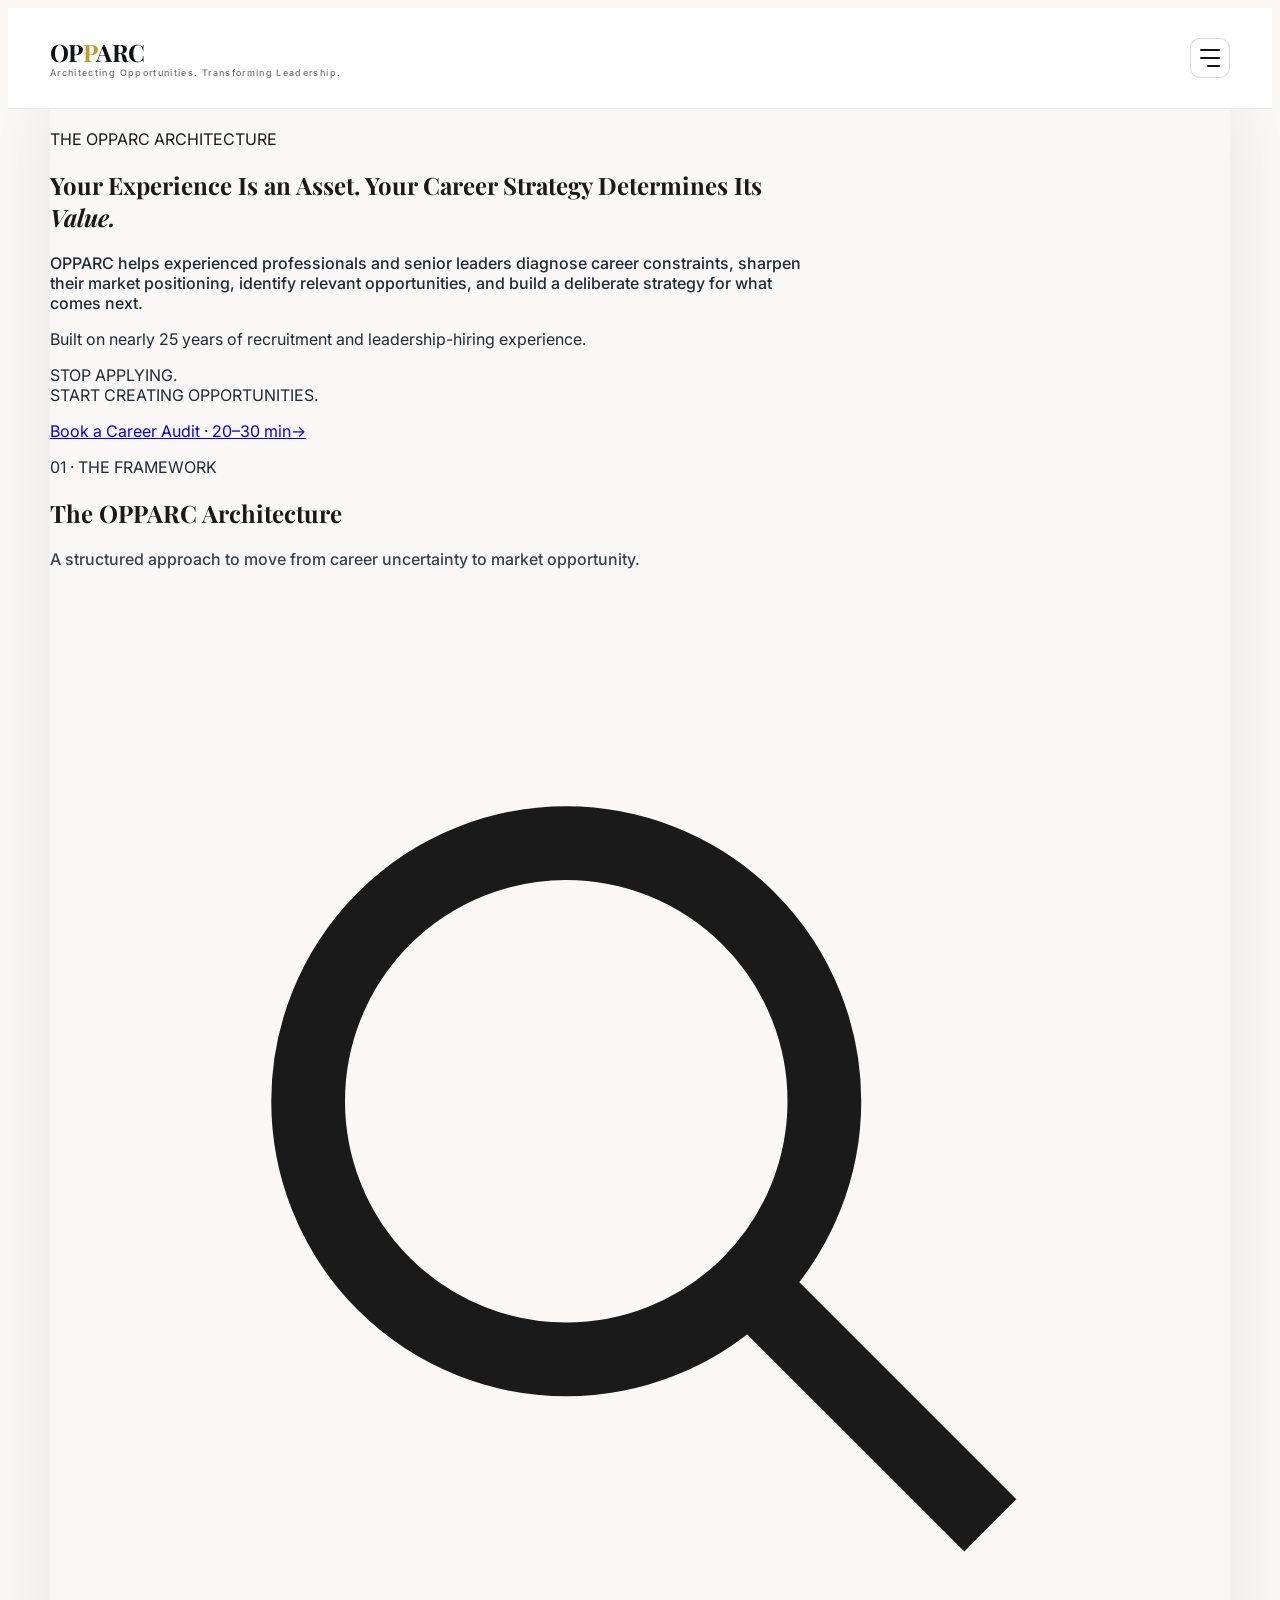
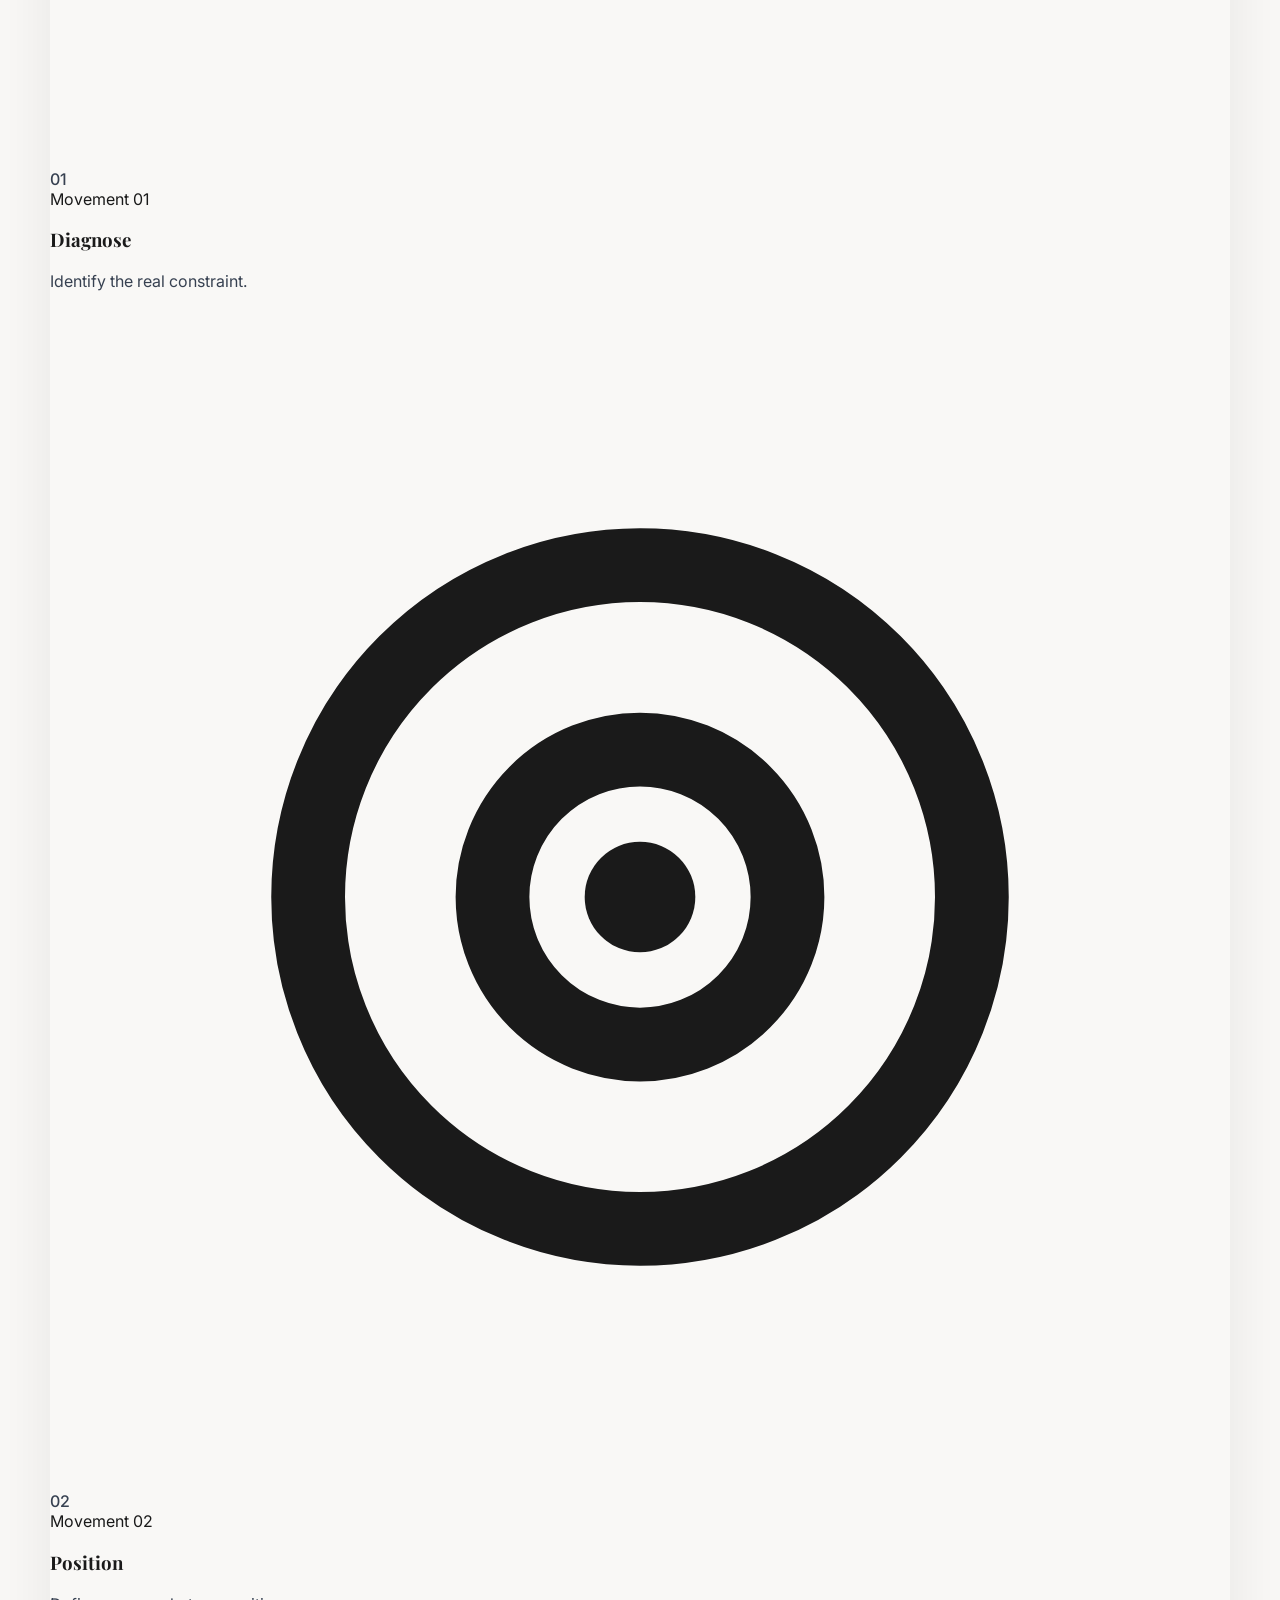
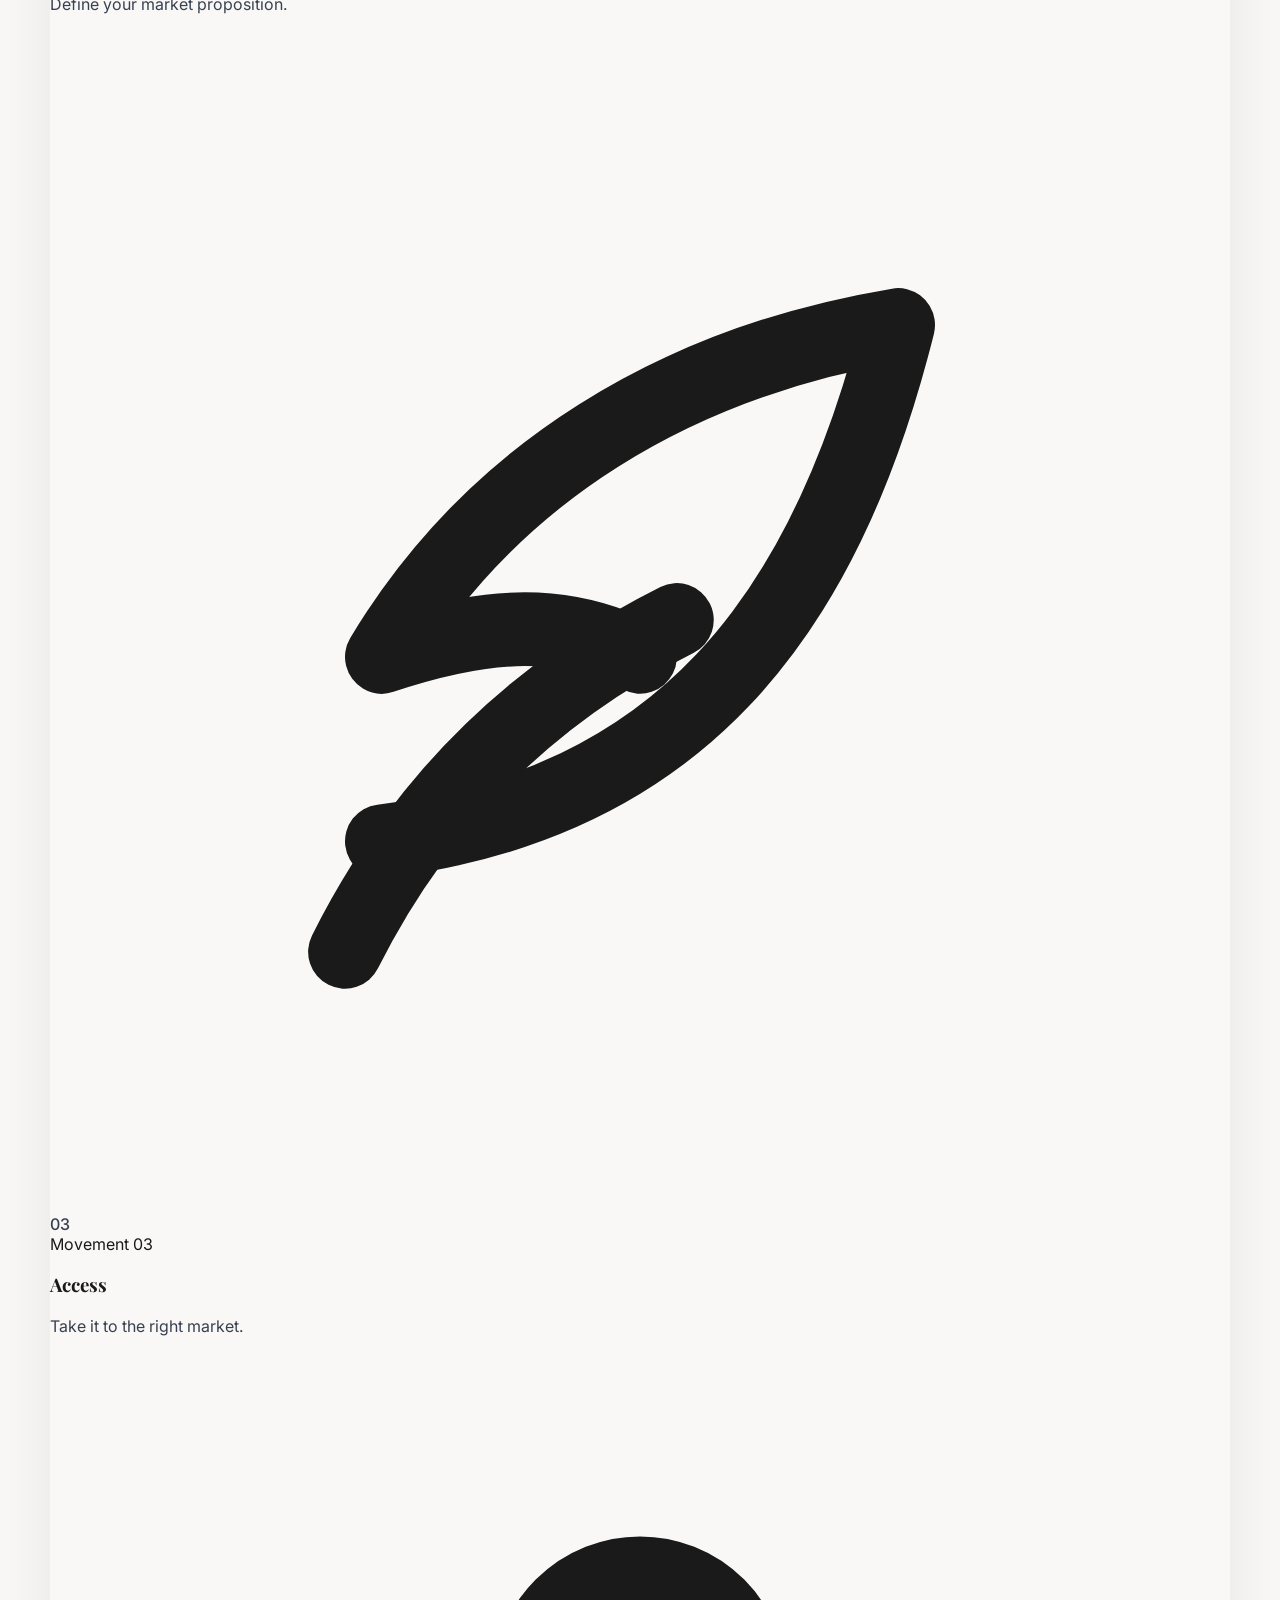
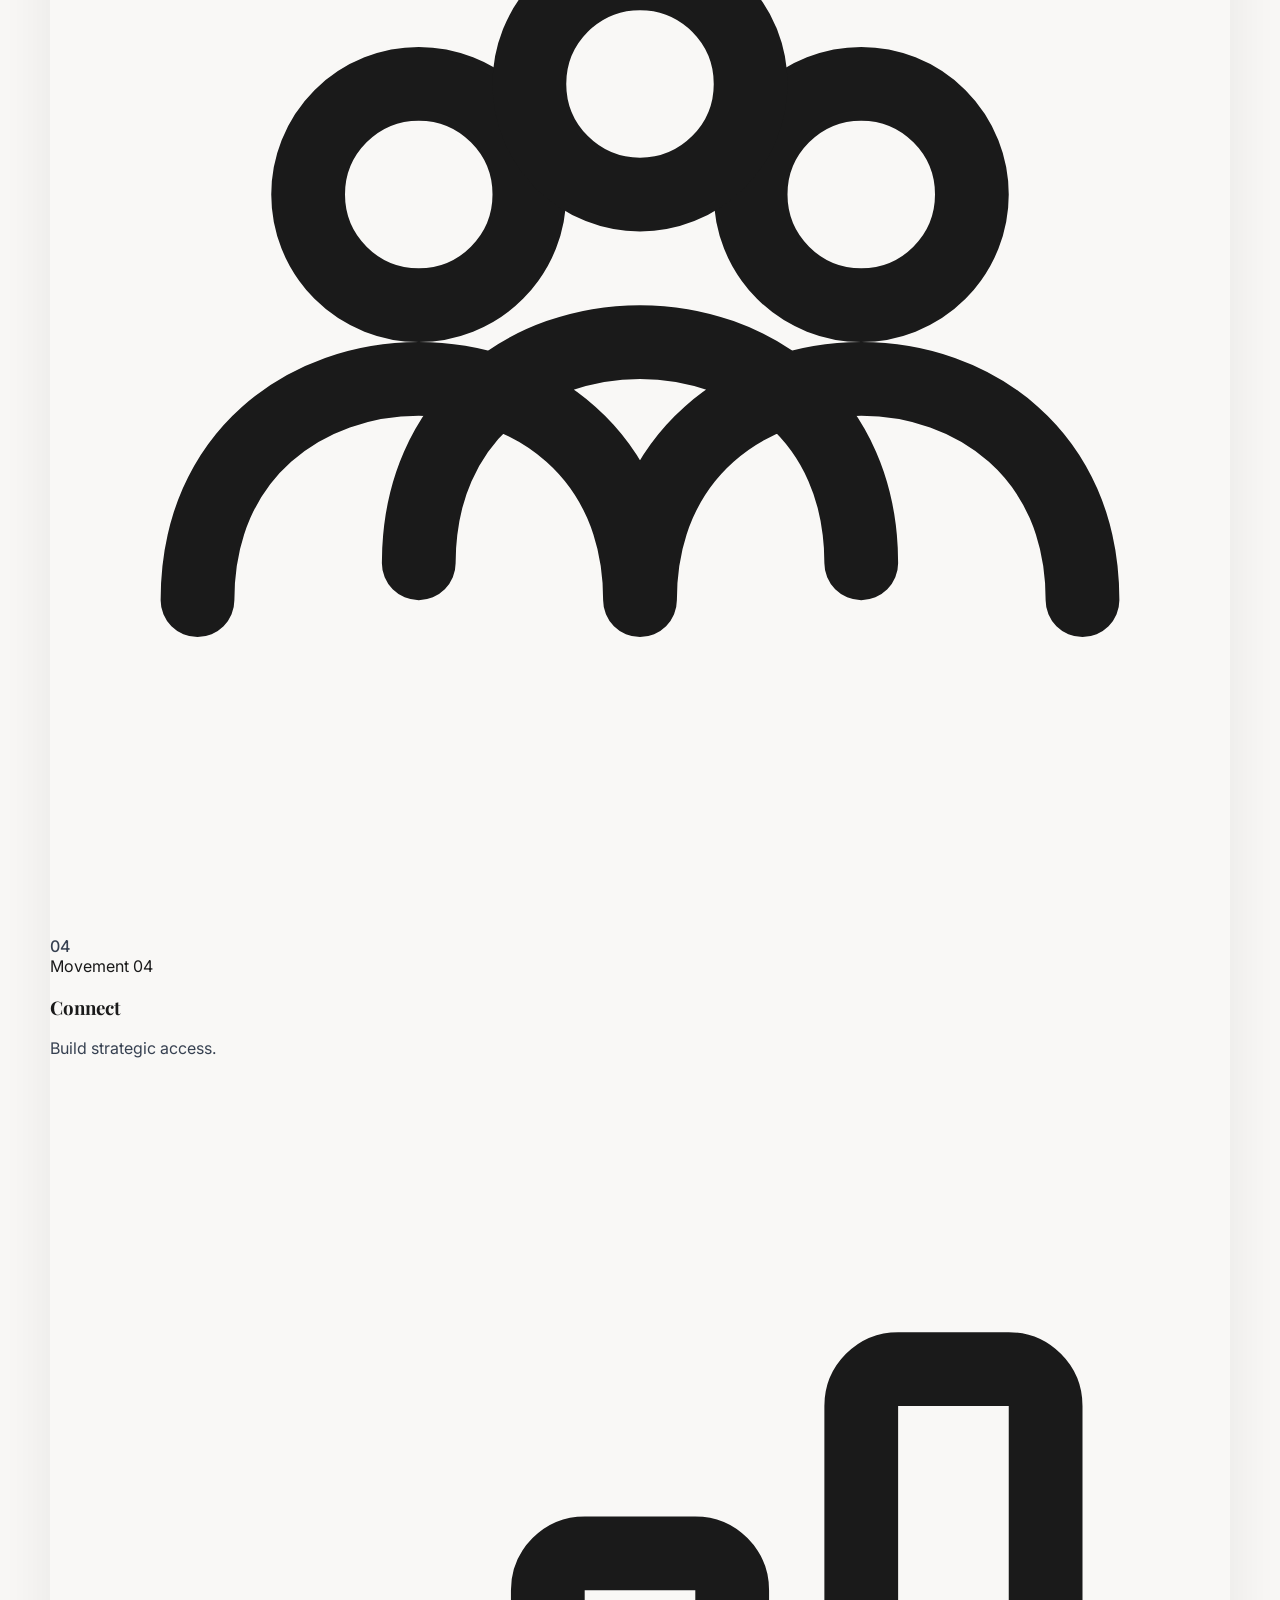
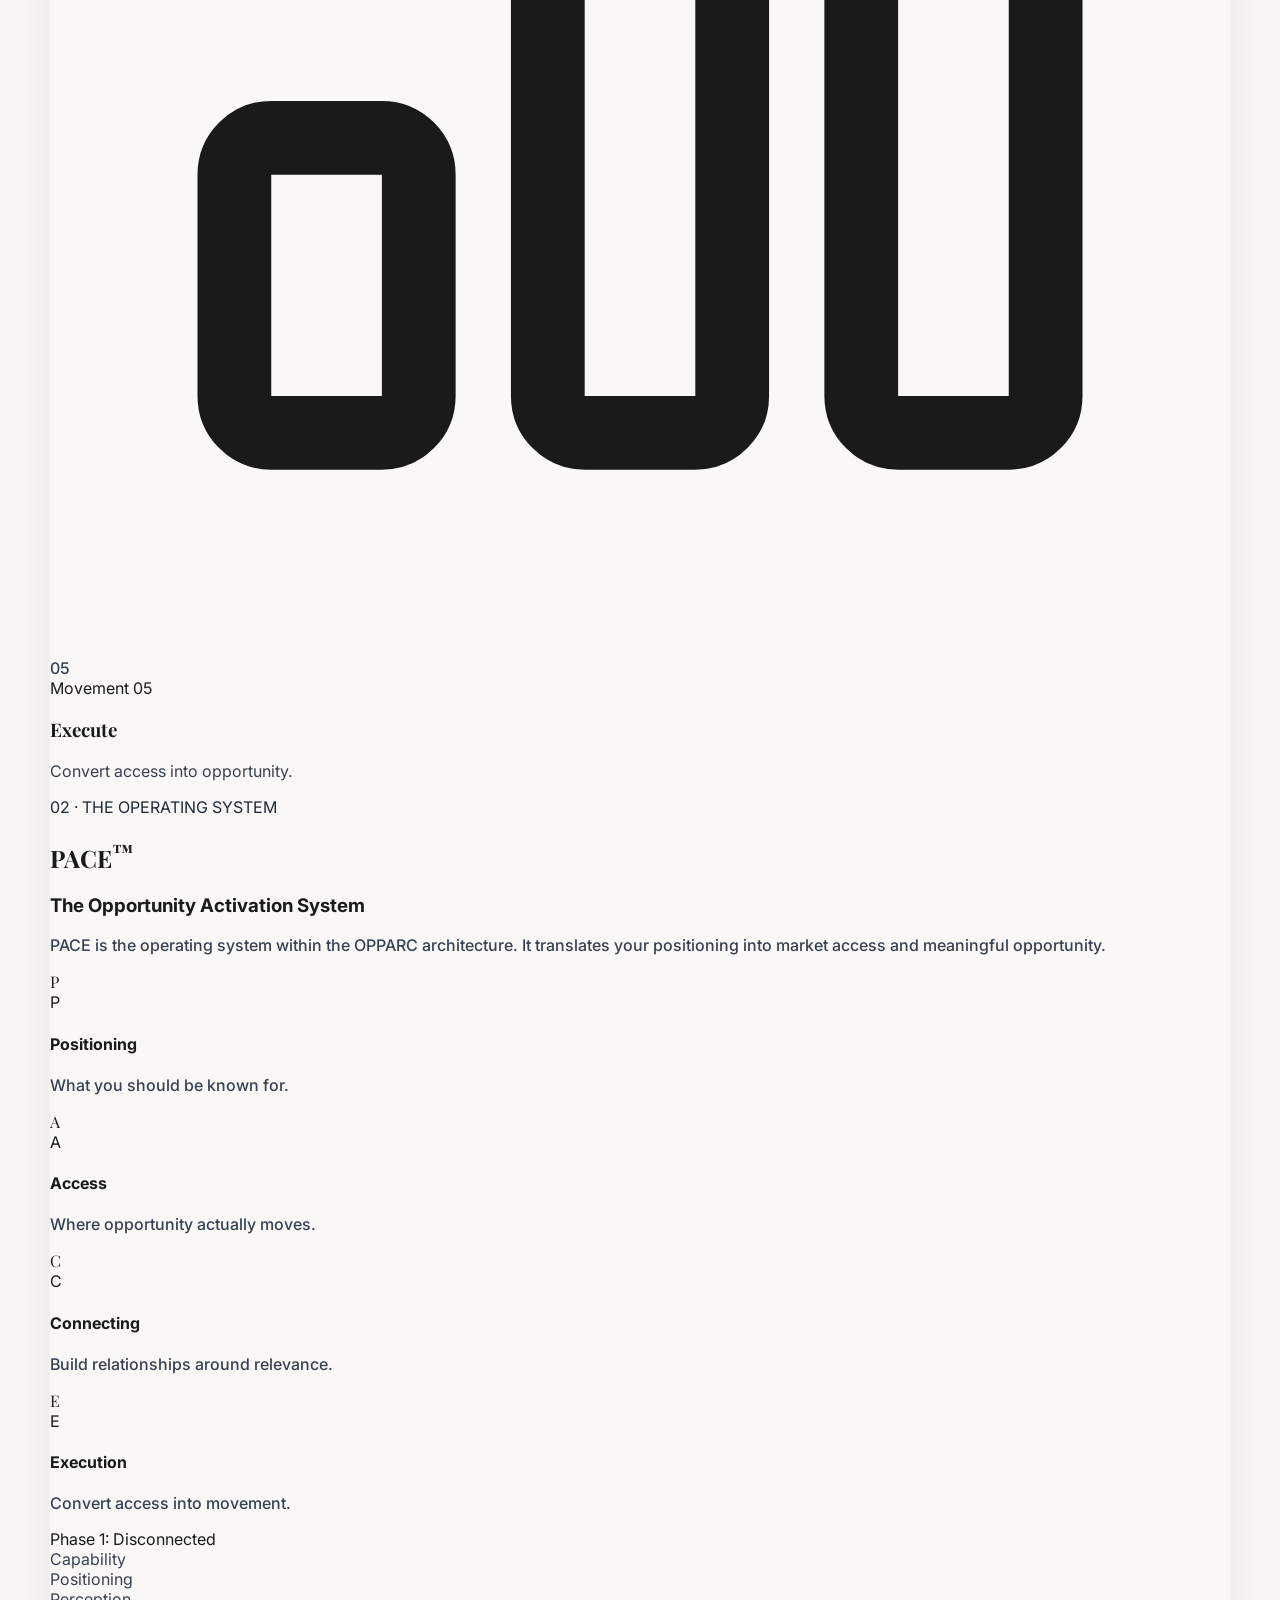
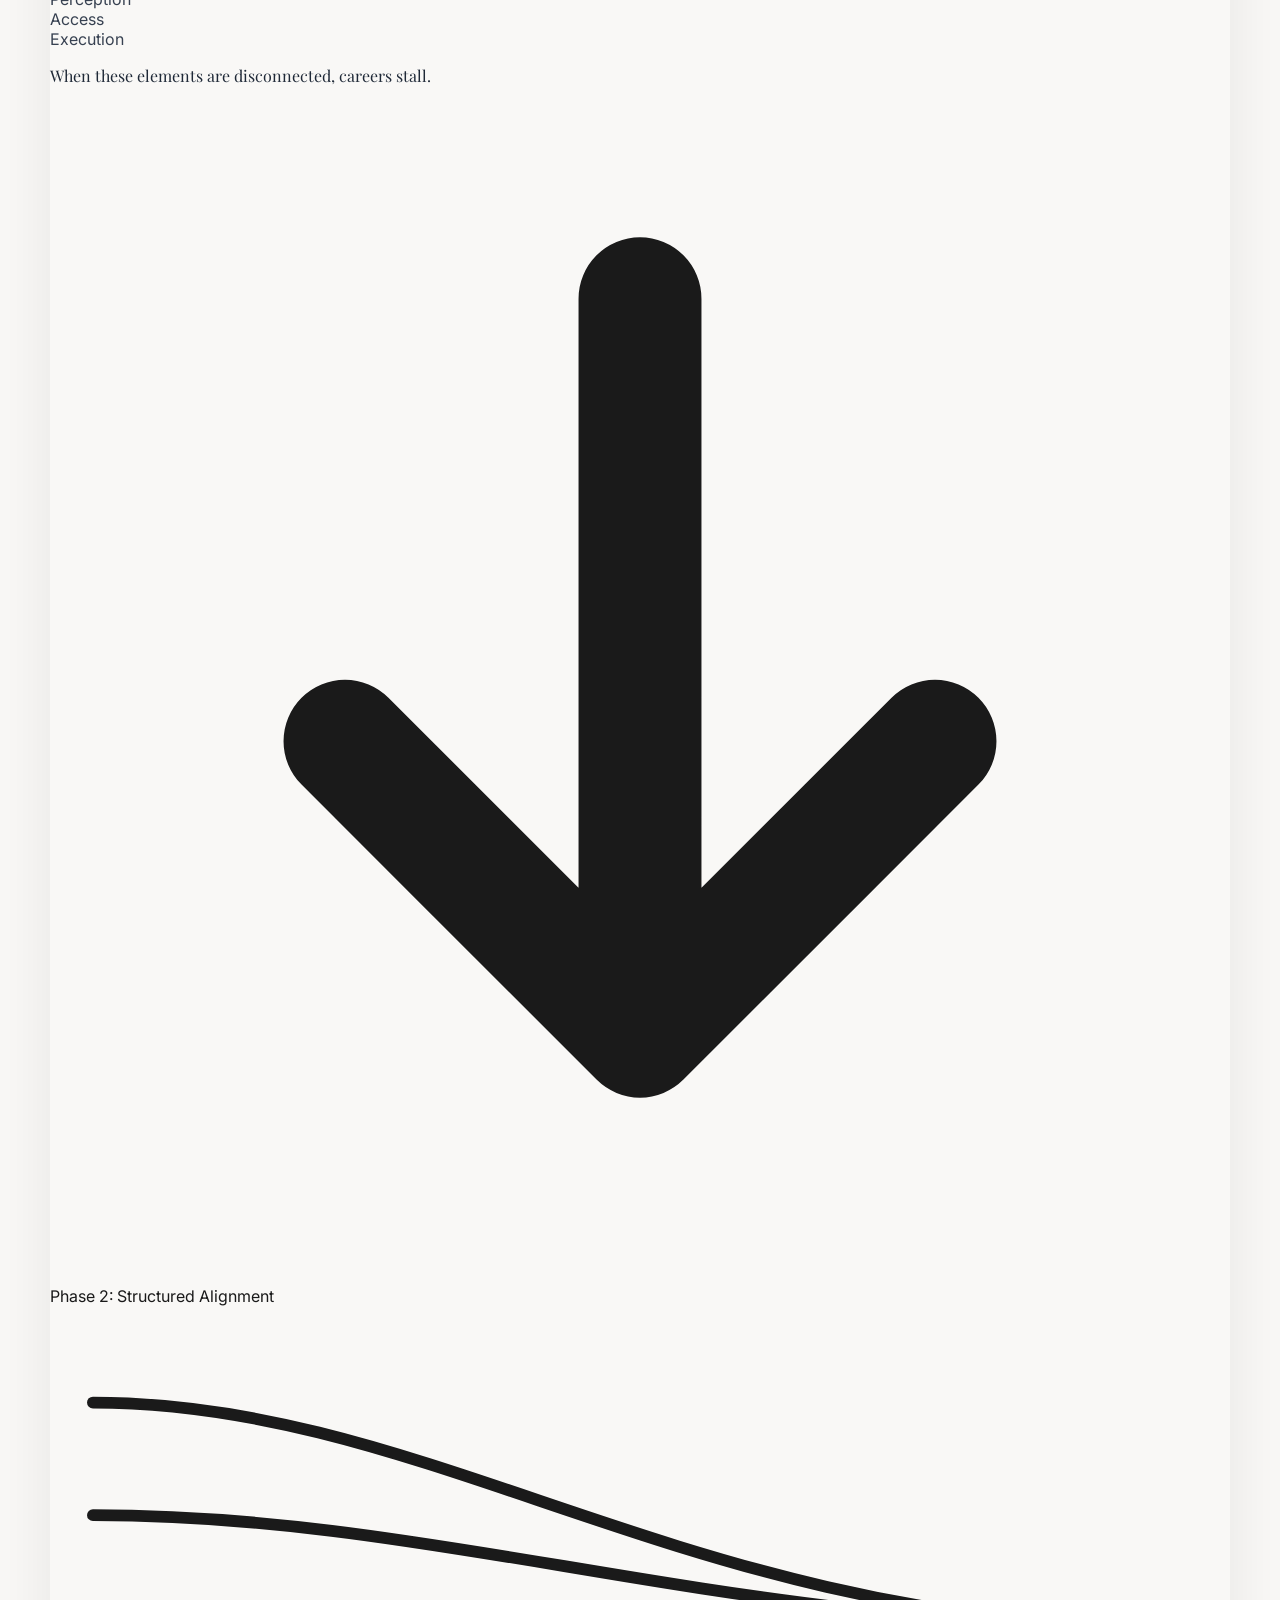
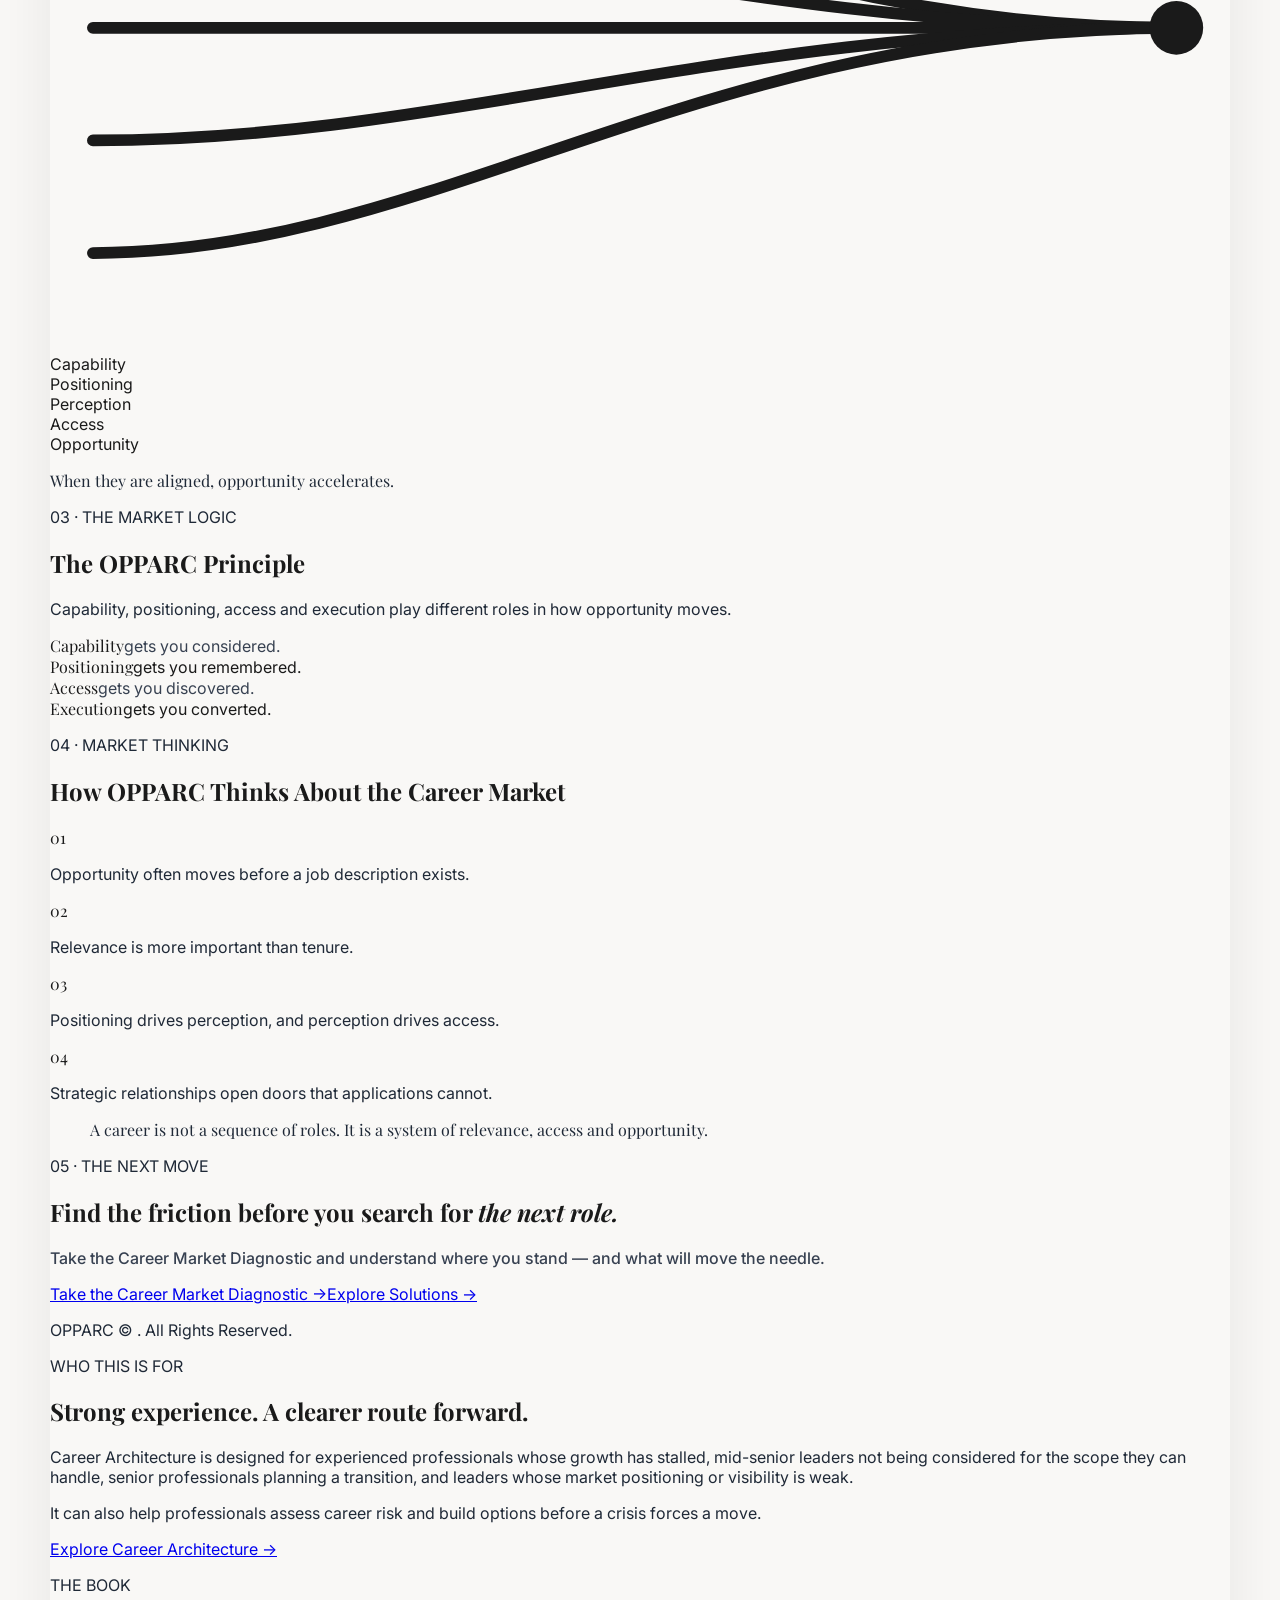
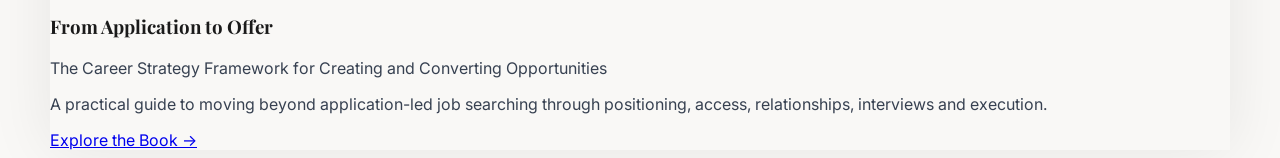
==== commit f1ea801a: "Load shared accessibility contrast styles" ====
--- a/index.html
+++ b/index.html
@@ -18,6 +18,7 @@
 </style>
 <link rel="stylesheet" href="css/opparc-menu.css">
 <link rel="stylesheet" href="css/loader.css">
+  <link rel="stylesheet" href="css/contrast.css">
 </head>
 <body class="bg-[#f9f8f6] text-neutral-800 loader-active">
 
@@ -228,7 +229,7 @@
 <p class="text-[9px] uppercase tracking-widest text-[#555c6d] mt-10 pt-5 border-t border-[#1c212e]">OPPARC © <span id="year"></span>. All Rights Reserved.</p>
 </div>
 </section>
-<section class="bg-[#f8f6f0] text-[#15171c] px-5 py-12 border-t border-[#e3ddcf]"><div class="max-w-5xl mx-auto grid md:grid-cols-2 gap-8 items-center"><div><p class="text-[10px] uppercase tracking-[.22em] font-bold text-[#a98025] mb-3">WHO THIS IS FOR</p><h2 class="serif text-3xl md:text-4xl font-bold mb-4">Strong experience. A clearer route forward.</h2><p class="text-sm leading-7 mb-4">Career Architecture is designed for experienced professionals whose growth has stalled, mid-senior leaders not being considered for the scope they can handle, senior professionals planning a transition, and leaders whose market positioning or visibility is weak.</p><p class="text-sm leading-7">It can also help professionals assess career risk and build options before a crisis forces a move.</p><a href="programs.html" class="inline-flex mt-5 text-xs font-bold text-[#96711c]">Explore Career Architecture →</a></div><div class="bg-[#11151c] text-white rounded-xl p-6 border border-[#c59b27]/40"><p class="text-[10px] uppercase tracking-[.2em] text-[#d7b65b] font-bold mb-3">THE BOOK</p><h3 class="serif text-3xl mb-2">From Application to Offer</h3><p class="text-sm text-neutral-300 leading-6 mb-2">The Career Strategy Framework for Creating and Converting Opportunities</p><p class="text-sm leading-6 text-neutral-300 mb-5">A practical guide to moving beyond application-led job searching through positioning, access, relationships, interviews and execution.</p><a href="book.html" class="inline-flex px-4 py-3 bg-[#c59b27] text-[#101217] font-bold text-xs rounded">Explore the Book →</a></div></div></section>
+<section class="bg-[#f8f6f0] text-[#15171c] px-5 py-12 border-t border-[#e3ddcf]"><div class="max-w-5xl mx-auto grid md:grid-cols-2 gap-8 items-center"><div><p class="text-[10px] uppercase tracking-[.22em] font-bold text-[#a98025] mb-3">WHO THIS IS FOR</p><h2 class="serif text-3xl md:text-4xl font-bold mb-4">Strong experience. A clearer route forward.</h2><p class="text-sm leading-7 mb-4">Career Architecture is designed for experienced professionals whose growth has stalled, mid-senior leaders not being considered for the scope they can handle, senior professionals planning a transition, and leaders whose market positioning or visibility is weak.</p><p class="text-sm leading-7">It can also help professionals assess career risk and build options before a crisis forces a move.</p><a href="index.html#architecture" class="inline-flex mt-5 text-xs font-bold text-[#96711c]">Explore Career Architecture →</a></div><div class="bg-[#11151c] text-white rounded-xl p-6 border border-[#c59b27]/40"><p class="text-[10px] uppercase tracking-[.2em] text-[#d7b65b] font-bold mb-3">THE BOOK</p><h3 class="serif text-3xl mb-2">From Application to Offer</h3><p class="text-sm text-neutral-300 leading-6 mb-2">The Career Strategy Framework for Creating and Converting Opportunities</p><p class="text-sm leading-6 text-neutral-300 mb-5">A practical guide to moving beyond application-led job searching through positioning, access, relationships, interviews and execution.</p><a href="book.html" class="inline-flex px-4 py-3 bg-[#c59b27] text-[#101217] font-bold text-xs rounded">Explore the Book →</a></div></div></section>
 </main>
 <script src="js/opparc-menu.js"></script>
 <script src="js/loader.js"></script>
--- a/css/contrast.css
+++ b/css/contrast.css
@@ -0,0 +1,38 @@
+/* OPPARC readability tokens — text contrast only */
+:root {
+  --contrast-light-body: #1F2937;
+  --contrast-light-muted: #374151;
+  --contrast-light-heading: #0F172A;
+  --contrast-dark-body: #F3F4F6;
+  --contrast-dark-muted: #E5E7EB;
+  --contrast-dark-heading: #FFFFFF;
+}
+
+/* Light surfaces: darken only faded/neutral text; preserve gold accents. */
+:is(.bg-white,.bg-brand-surface,.bg-brand-cream,[class~="bg-[#f8f6f0]"],[class~="bg-[#f9f8f6]"],[class~="bg-[#fbfbfa]"],[class~="bg-[#fffdf9]"],[class~="bg-[#fffcef]"],[class~="bg-[#fafbfc]"],[class~="bg-[#fdfaf5]"],[class~="bg-[#f8f9fb]"],[class~="bg-[#f9f9f7]"],[class~="bg-[#f2f1ec]"],[class~="bg-[#FBFBFA]"],[class~="bg-[#EFECE6]"],[class~="bg-[#ECEAE3]"],[class~="bg-[#E8E5DD]"],.book-content)
+:is([class*="text-gray-"],[class*="text-slate-300"],[class*="text-slate-400"],[class*="text-slate-500"],[class*="text-slate-600"],[class*="text-neutral-200"],[class*="text-neutral-300"],[class*="text-neutral-400"],[class*="text-neutral-500"],[class*="text-neutral-600"],[class*="text-stone-500"],[class*="text-stone-600"],[class*="text-zinc-300"],[class*="text-zinc-400"],[class*="text-zinc-500"],[style*="#999"],[style*="#aaa"],[style*="#bbb"],[style*="#666"],[style*="#777"],[style*="#888"],[style*="#6b7280"],[style*="rgba(0,0,0,."])
+{
+  color: var(--contrast-light-muted) !important;
+  opacity: 1 !important;
+}
+
+/* Main body copy on light surfaces. */
+:is(.bg-white,.bg-brand-surface,.bg-brand-cream,[class~="bg-[#f8f6f0]"],[class~="bg-[#f9f8f6]"],[class~="bg-[#fbfbfa]"],[class~="bg-[#fffdf9]"],[class~="bg-[#fffcef]"],[class~="bg-[#fafbfc]"],[class~="bg-[#fdfaf5]"],[class~="bg-[#f8f9fb]"],[class~="bg-[#f9f9f7]"],[class~="bg-[#f2f1ec]"],[class~="bg-[#FBFBFA]"],[class~="bg-[#EFECE6]"],[class~="bg-[#ECEAE3]"],[class~="bg-[#E8E5DD]"],.book-content) :is(p,li,dd,dt,figcaption,label)
+{ color: var(--contrast-light-body); }
+
+/* Dark surfaces: brighten faded/neutral copy without touching gold or white text. */
+:is(.bg-brand-charcoal,.bg-brand-dark,[class~="bg-[#0d1015]"],[class~="bg-[#0e1117]"],[class~="bg-[#0e1218]"],[class~="bg-[#0d1117]"],[class~="bg-[#090b0d]"],[class~="bg-[#07090d]"],[class~="bg-[#08090c]"],[class~="bg-[#101115]"],[class~="bg-[#11141c]"],[class~="bg-[#151820]"],[class~="bg-[#151b24]"],.bg-neutral-900,.book-hero,.op-pace,.op-final)
+:is([class*="text-gray-"],[class*="text-slate-200"],[class*="text-slate-300"],[class*="text-slate-400"],[class*="text-slate-500"],[class*="text-neutral-200"],[class*="text-neutral-300"],[class*="text-neutral-400"],[class*="text-neutral-500"],[class*="text-neutral-600"],[class*="text-stone-"],[class*="text-zinc-300"],[class*="text-zinc-400"],[class*="text-zinc-500"],[style*="#999"],[style*="#aaa"],[style*="#bbb"],[style*="#666"],[style*="#777"],[style*="#888"],[style*="rgba(255,255,255,."])
+{
+  color: var(--contrast-dark-muted) !important;
+  opacity: 1 !important;
+}
+
+/* Forms: readable placeholders on the existing light form fields. */
+input::placeholder,textarea::placeholder,select:invalid
+{ color: var(--contrast-light-muted) !important; opacity: 1 !important; }
+
+/* Preserve existing font families, sizes, spacing and weights; strengthen only faded light text. */
+:is(.bg-white,.bg-brand-surface,.bg-brand-cream,[class~="bg-[#f8f6f0]"],[class~="bg-[#f9f8f6]"],[class~="bg-[#fbfbfa]"],.book-content)
+:is(.font-light,[class*="text-neutral-400"],[class*="text-neutral-500"],[class*="text-gray-400"],[class*="text-gray-500"])
+{ font-weight: 500; }
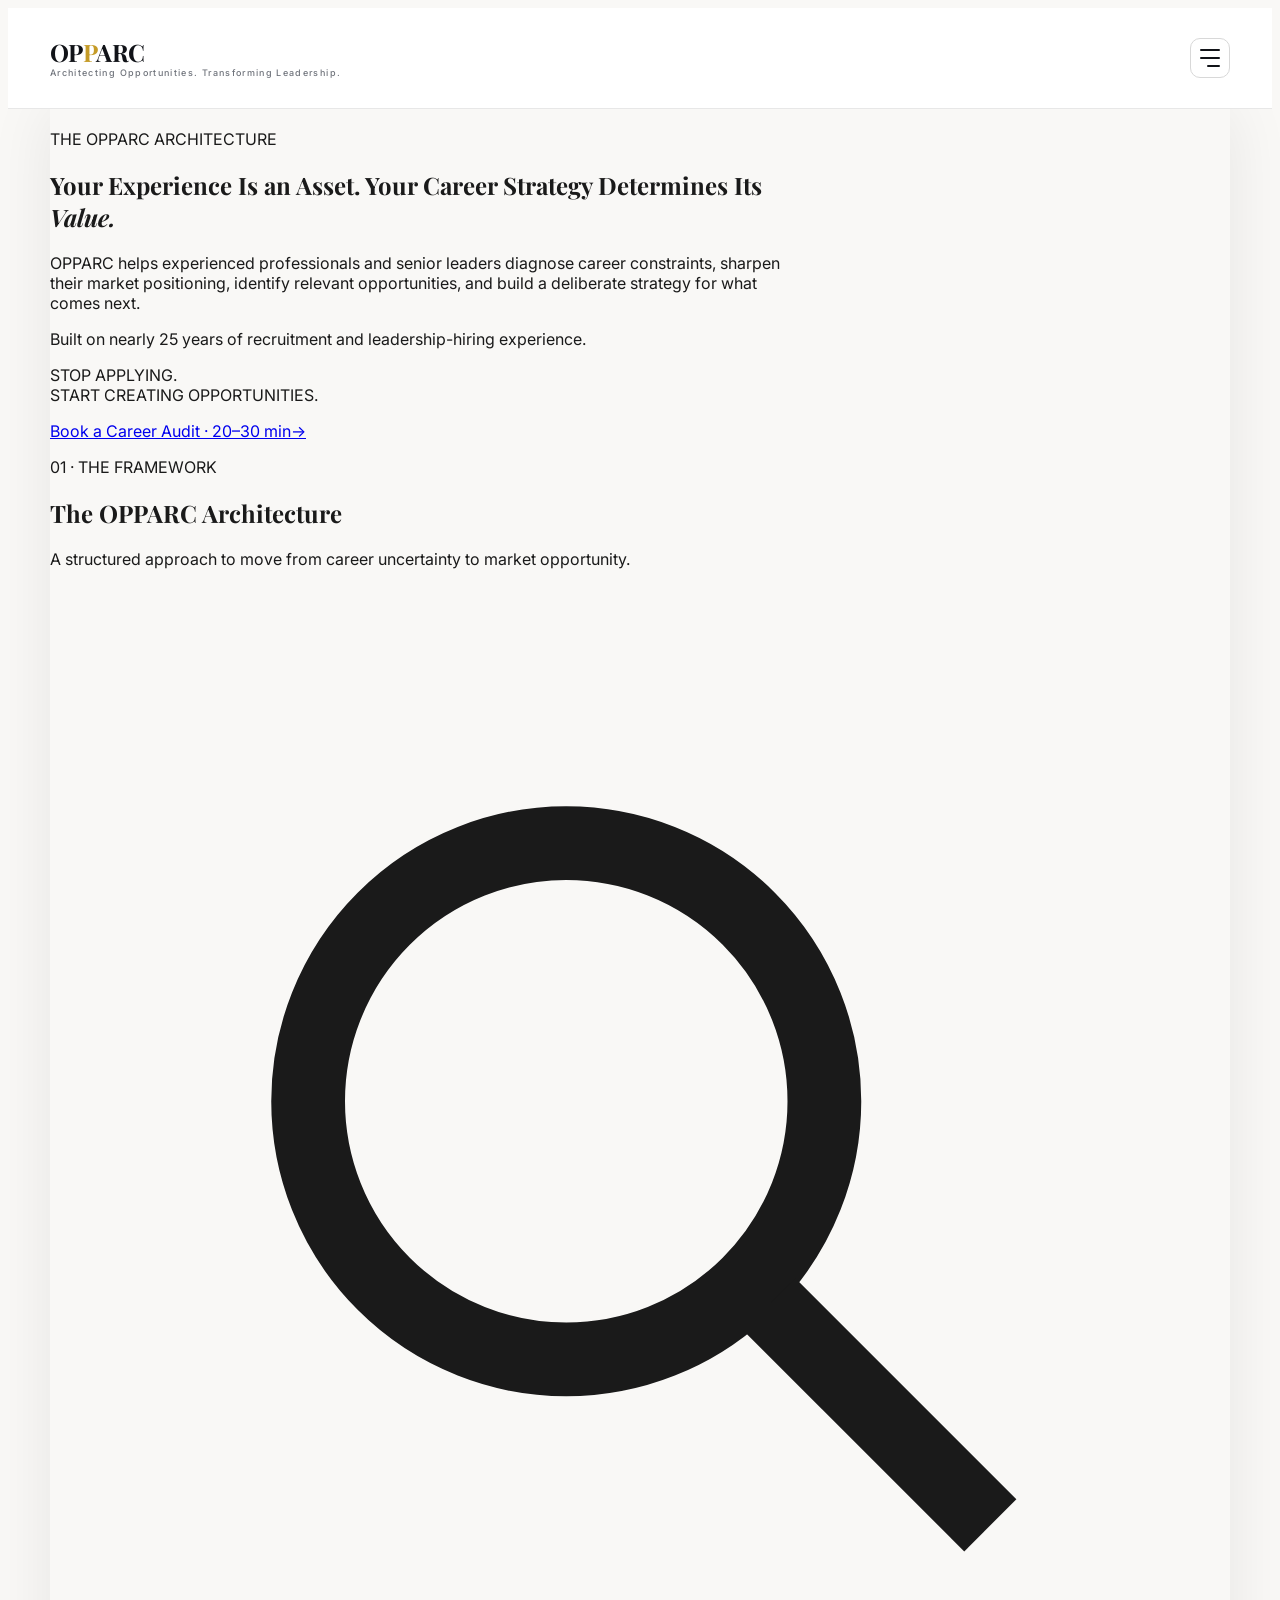
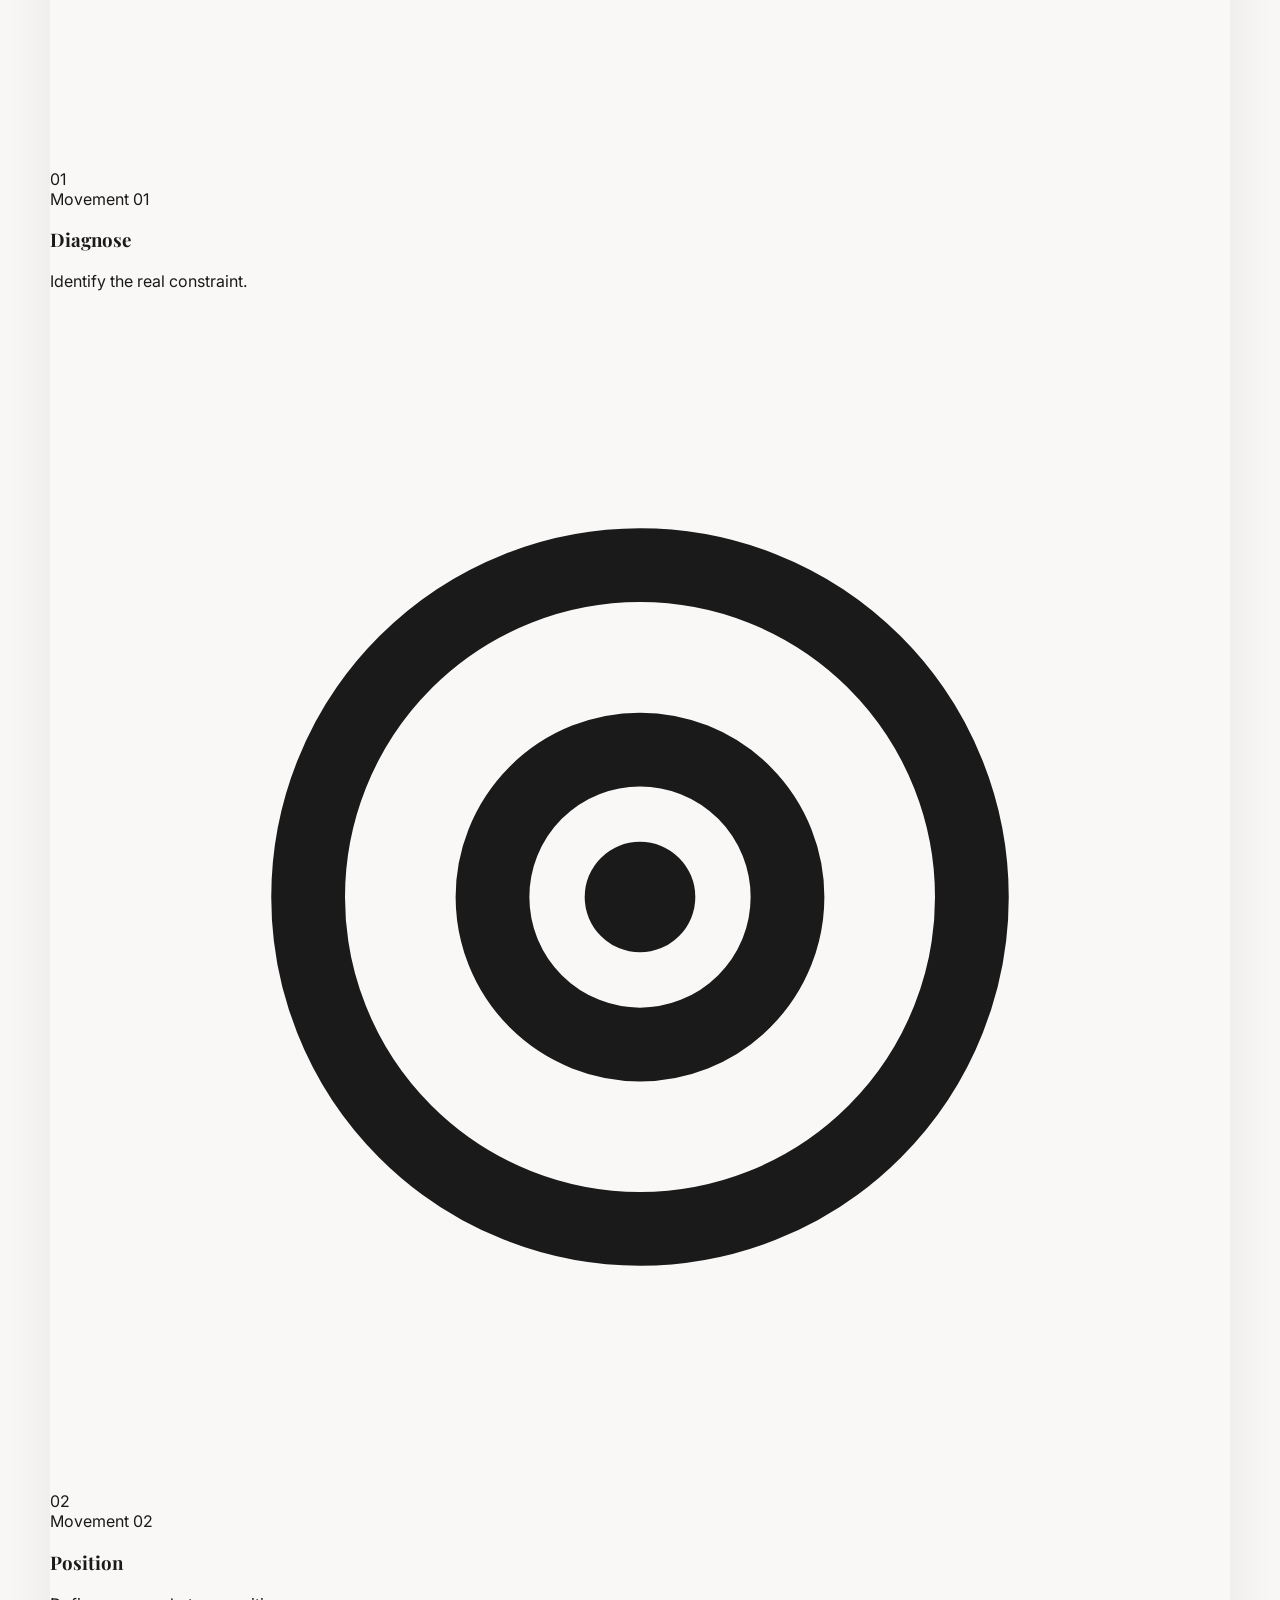
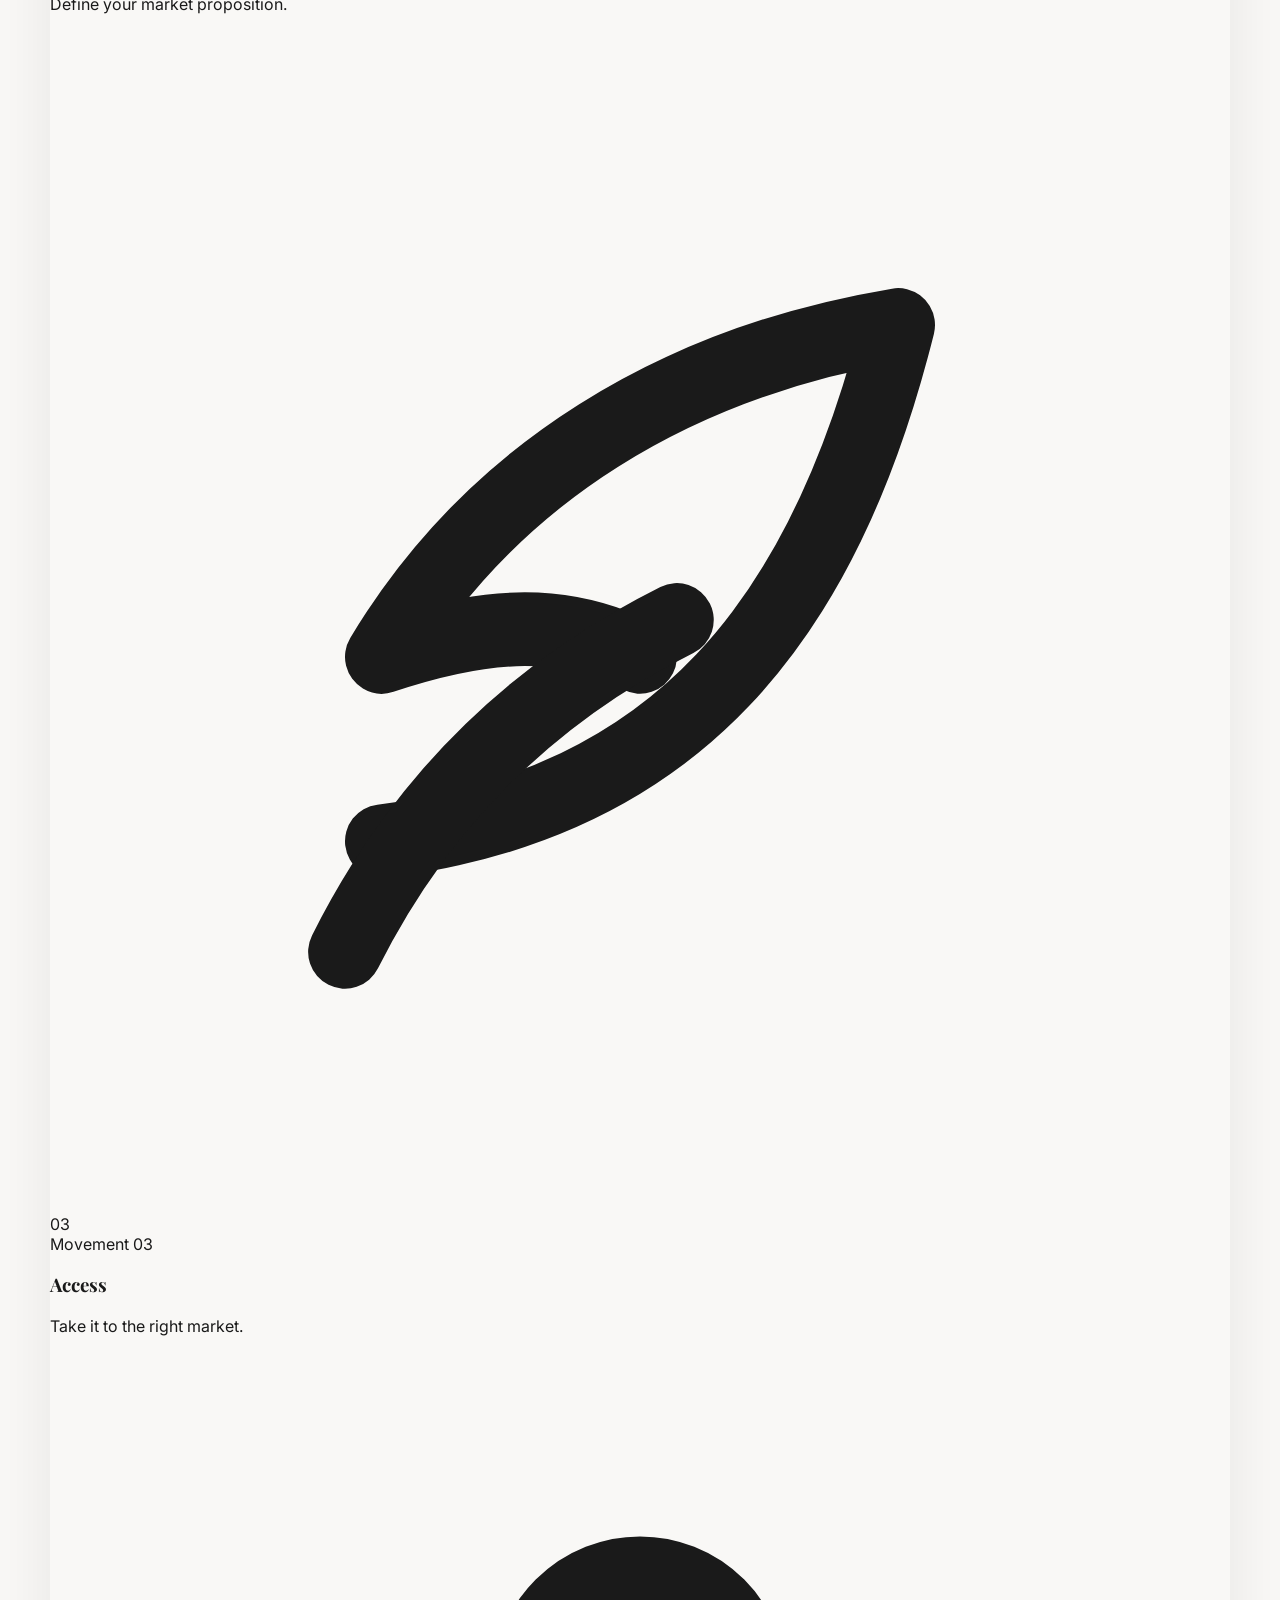
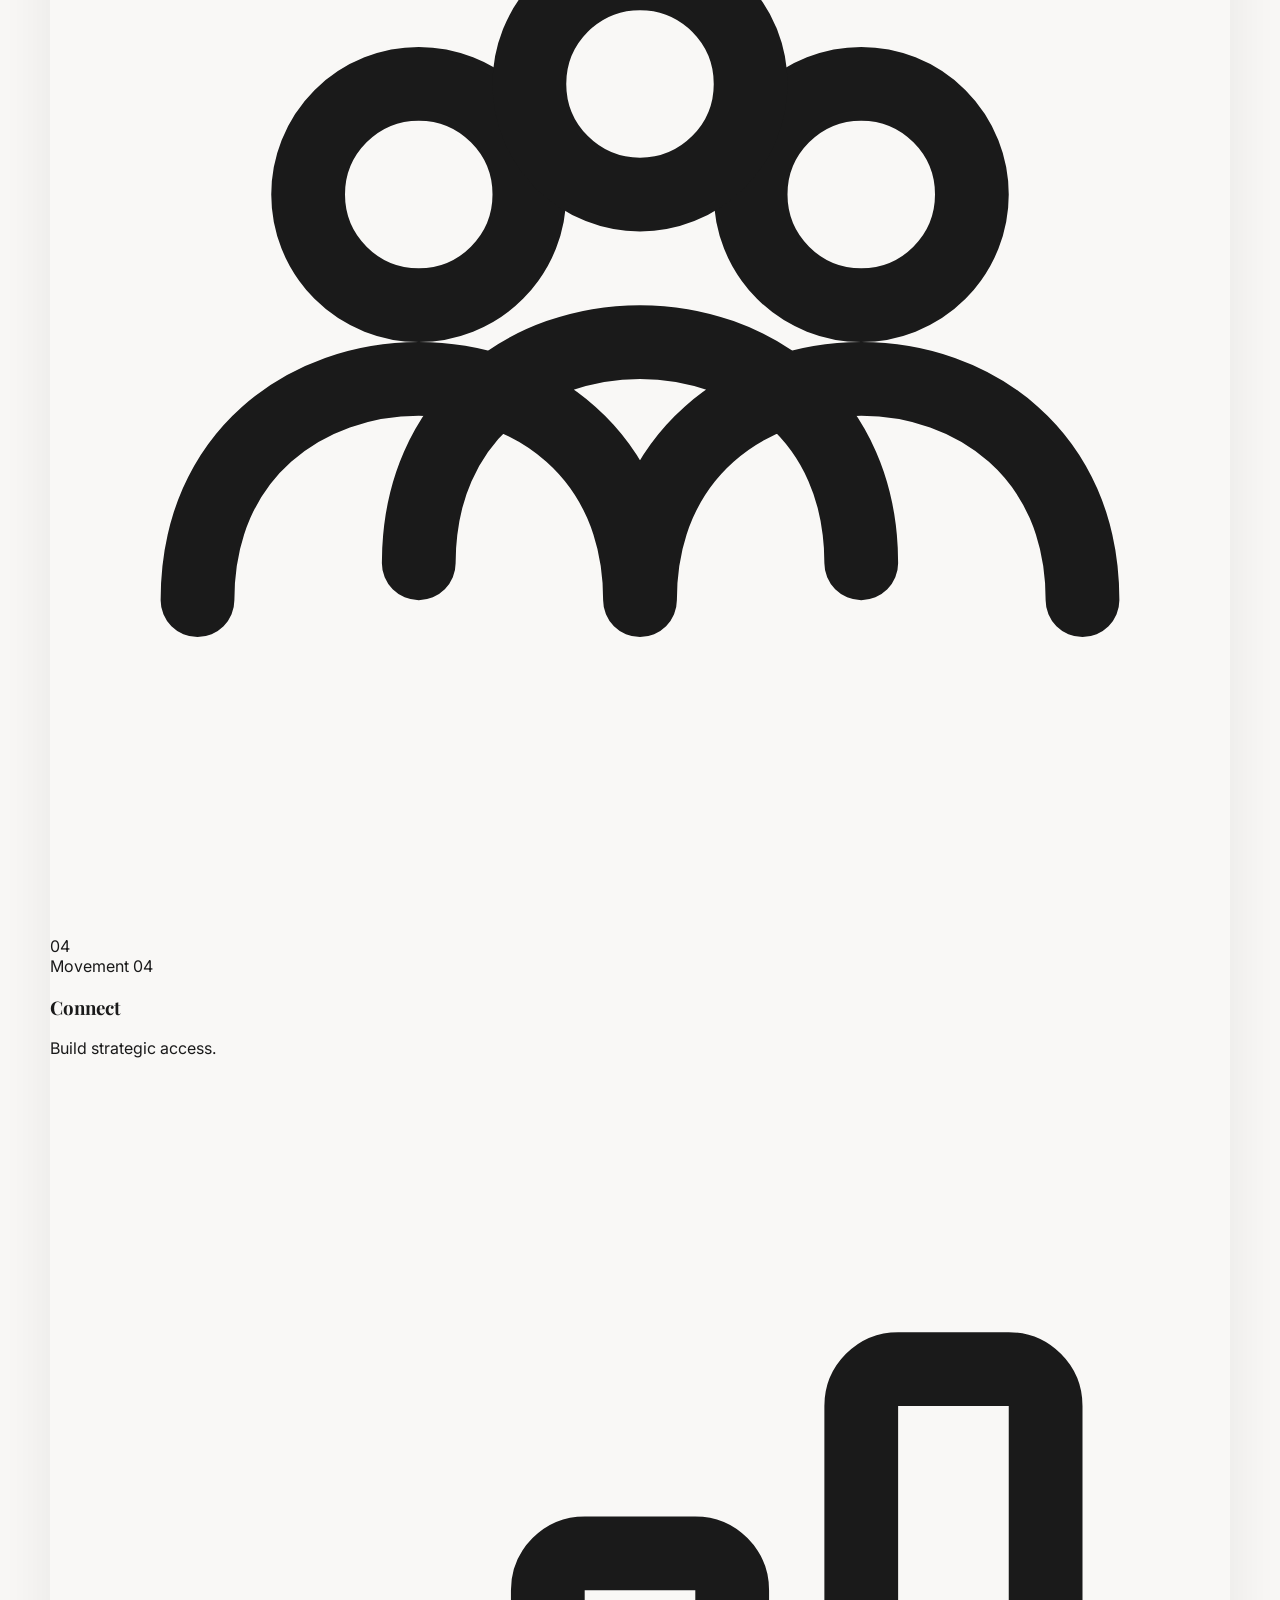
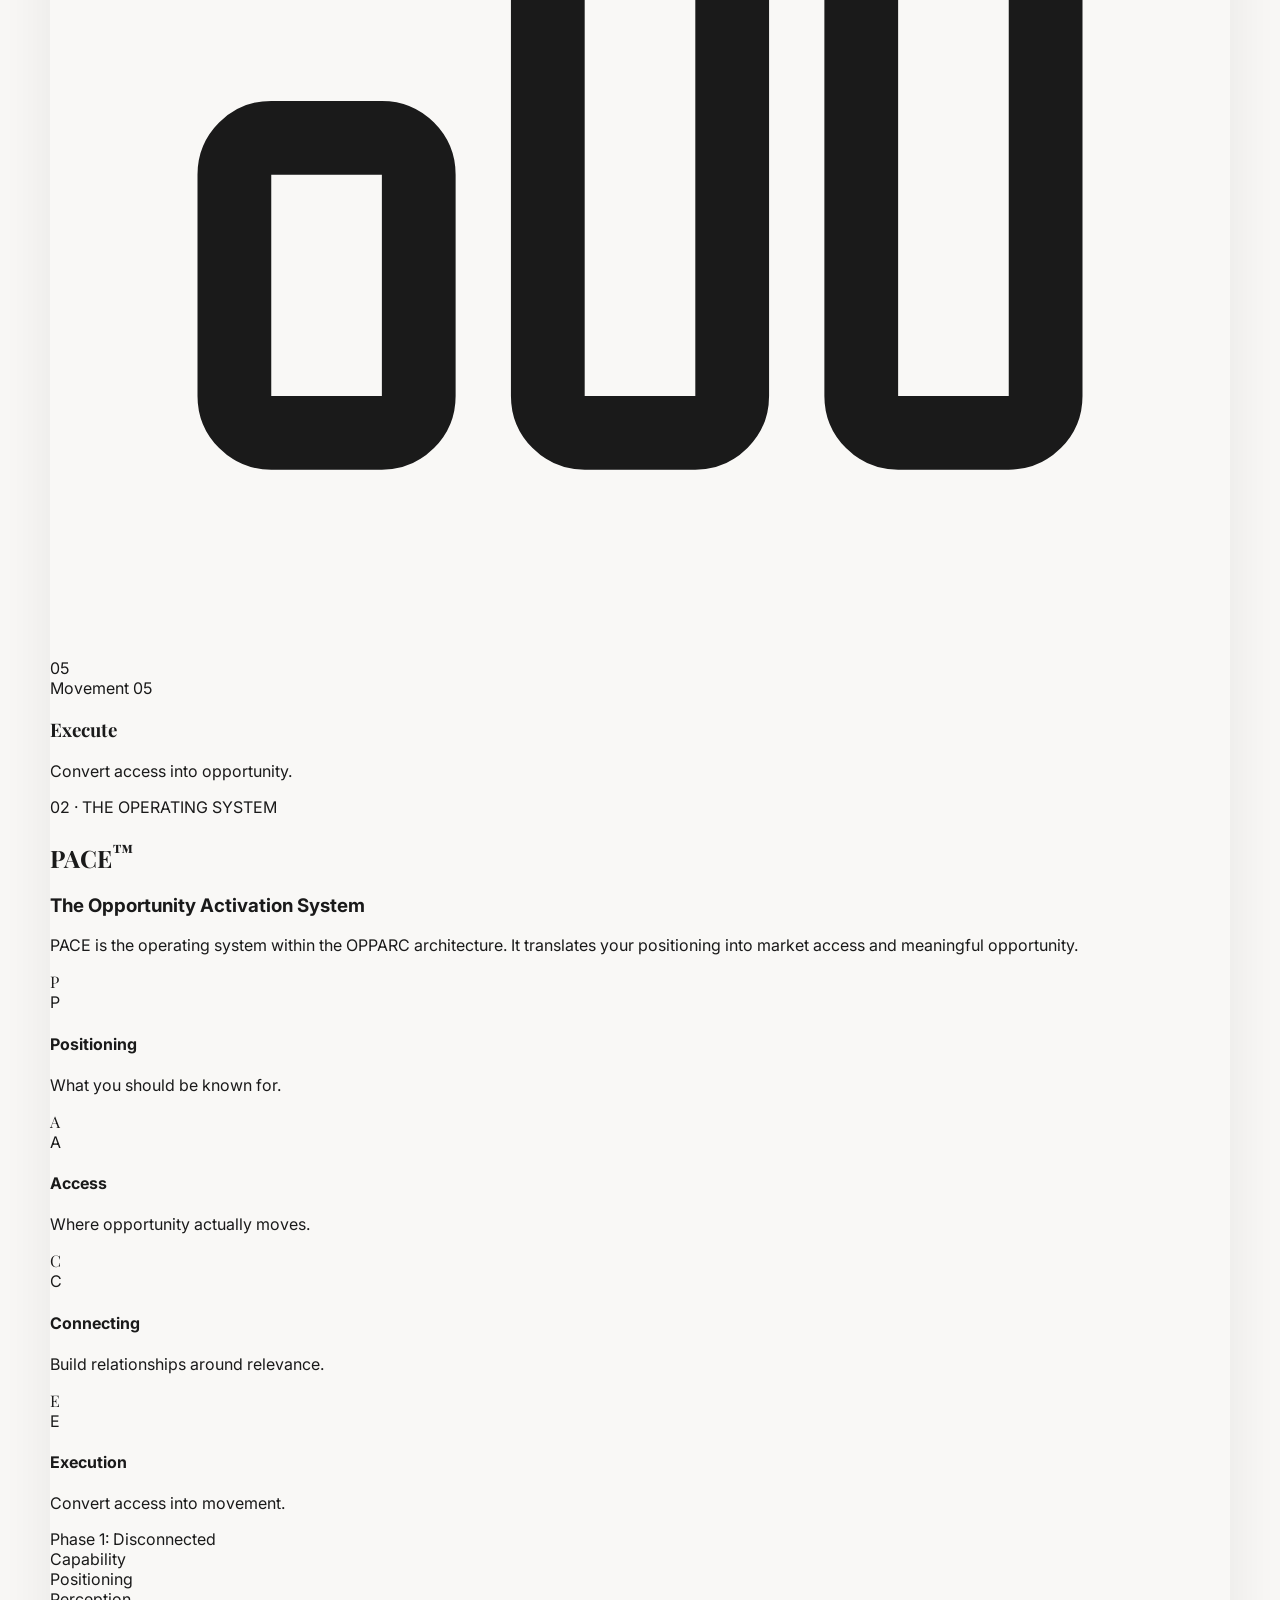
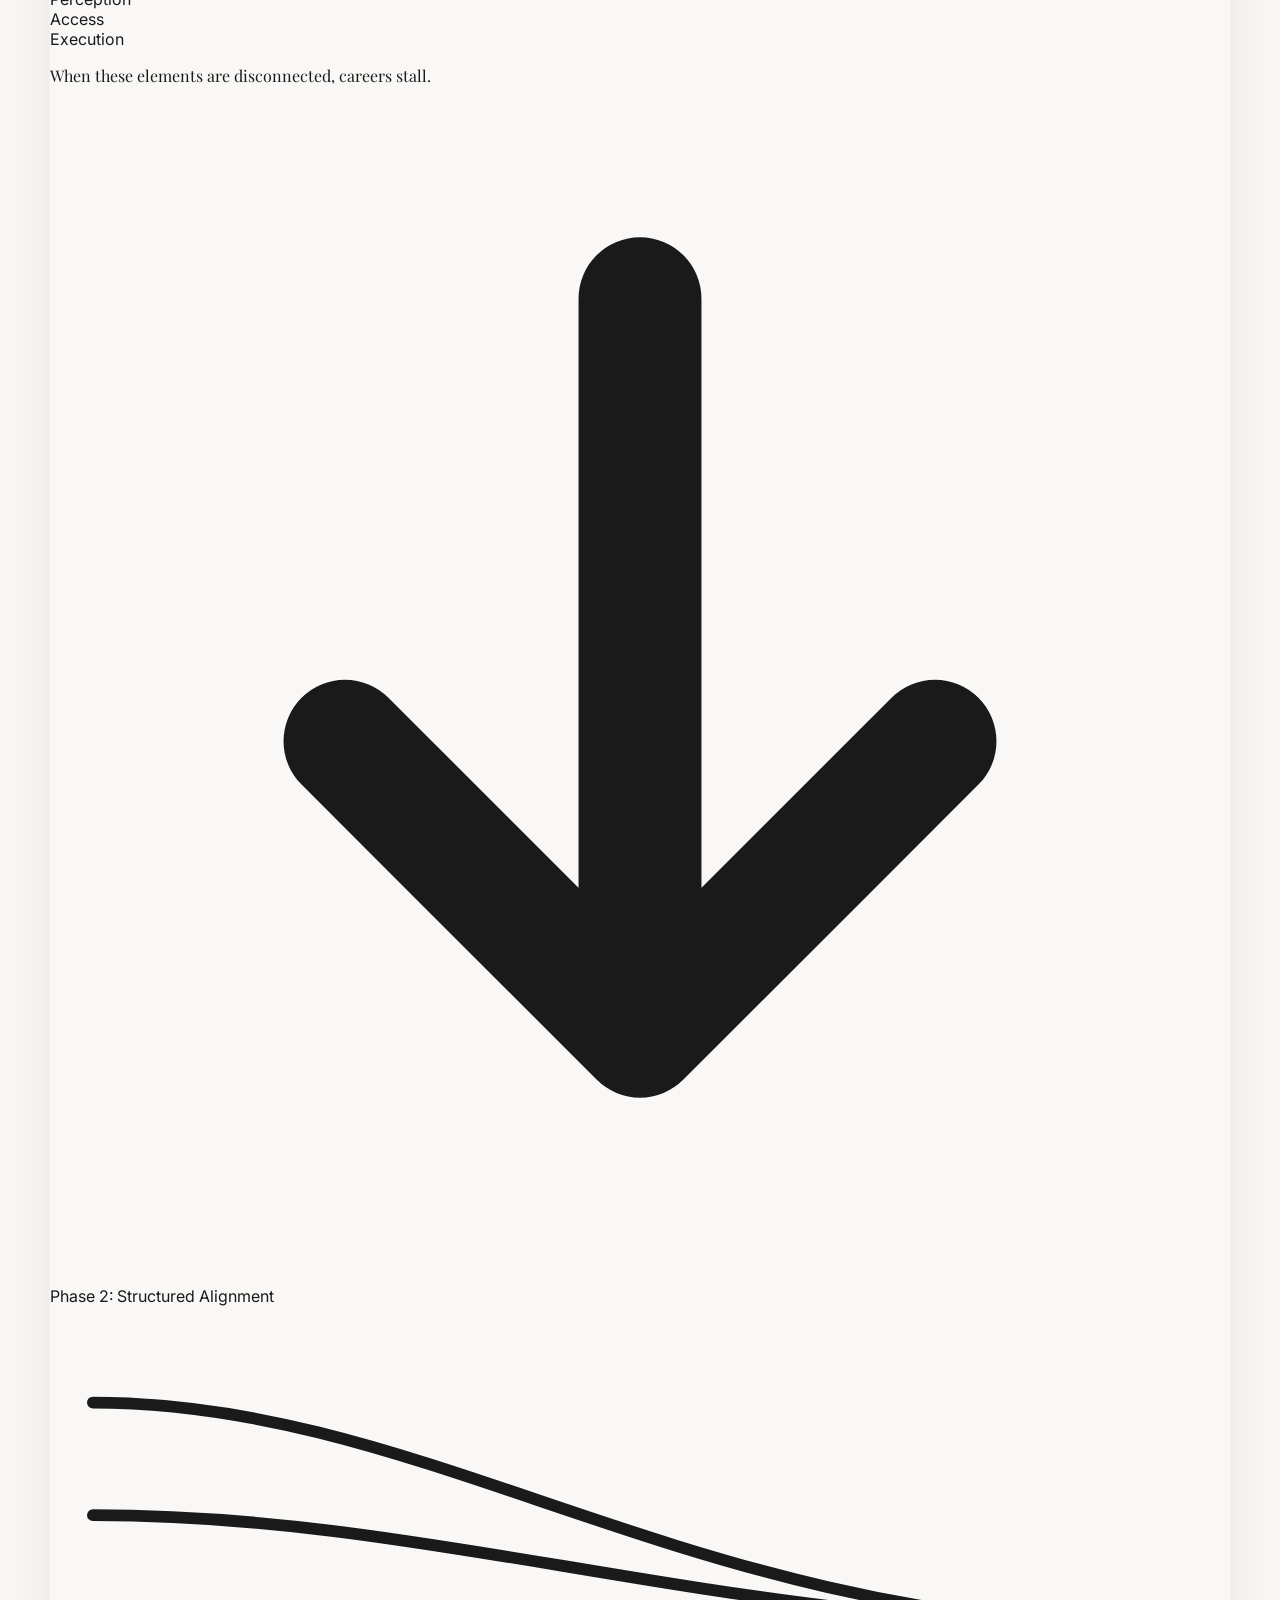
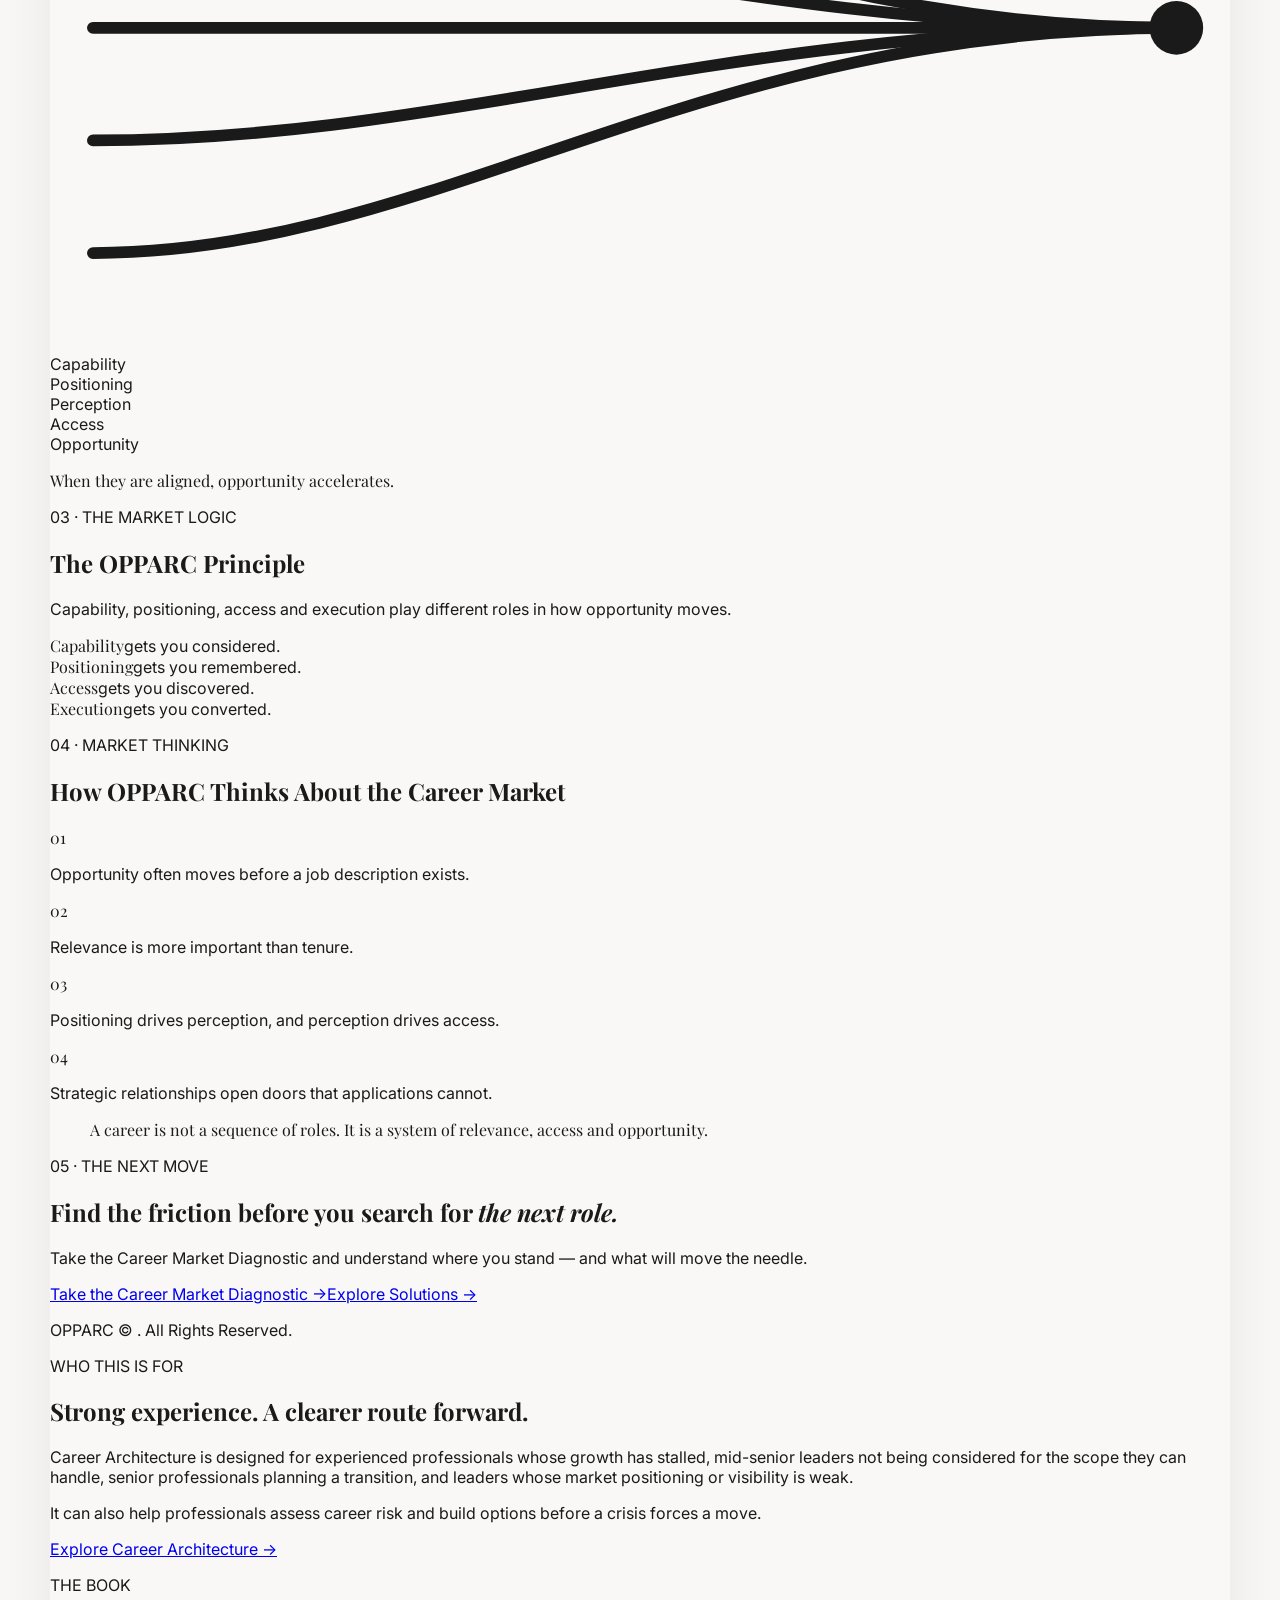
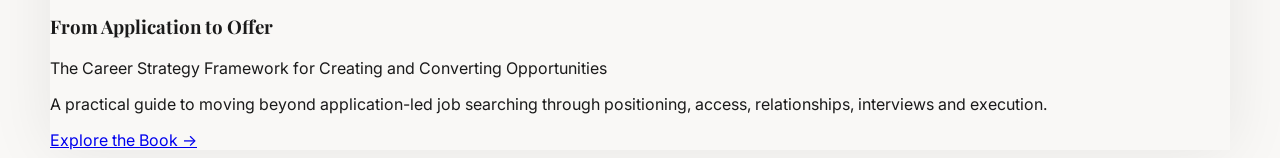
==== commit 4e9ef946: "Rollback contrast stylesheet from page" ====
--- a/index.html
+++ b/index.html
@@ -18,7 +18,6 @@
 </style>
 <link rel="stylesheet" href="css/opparc-menu.css">
 <link rel="stylesheet" href="css/loader.css">
-  <link rel="stylesheet" href="css/contrast.css">
 </head>
 <body class="bg-[#f9f8f6] text-neutral-800 loader-active">
 
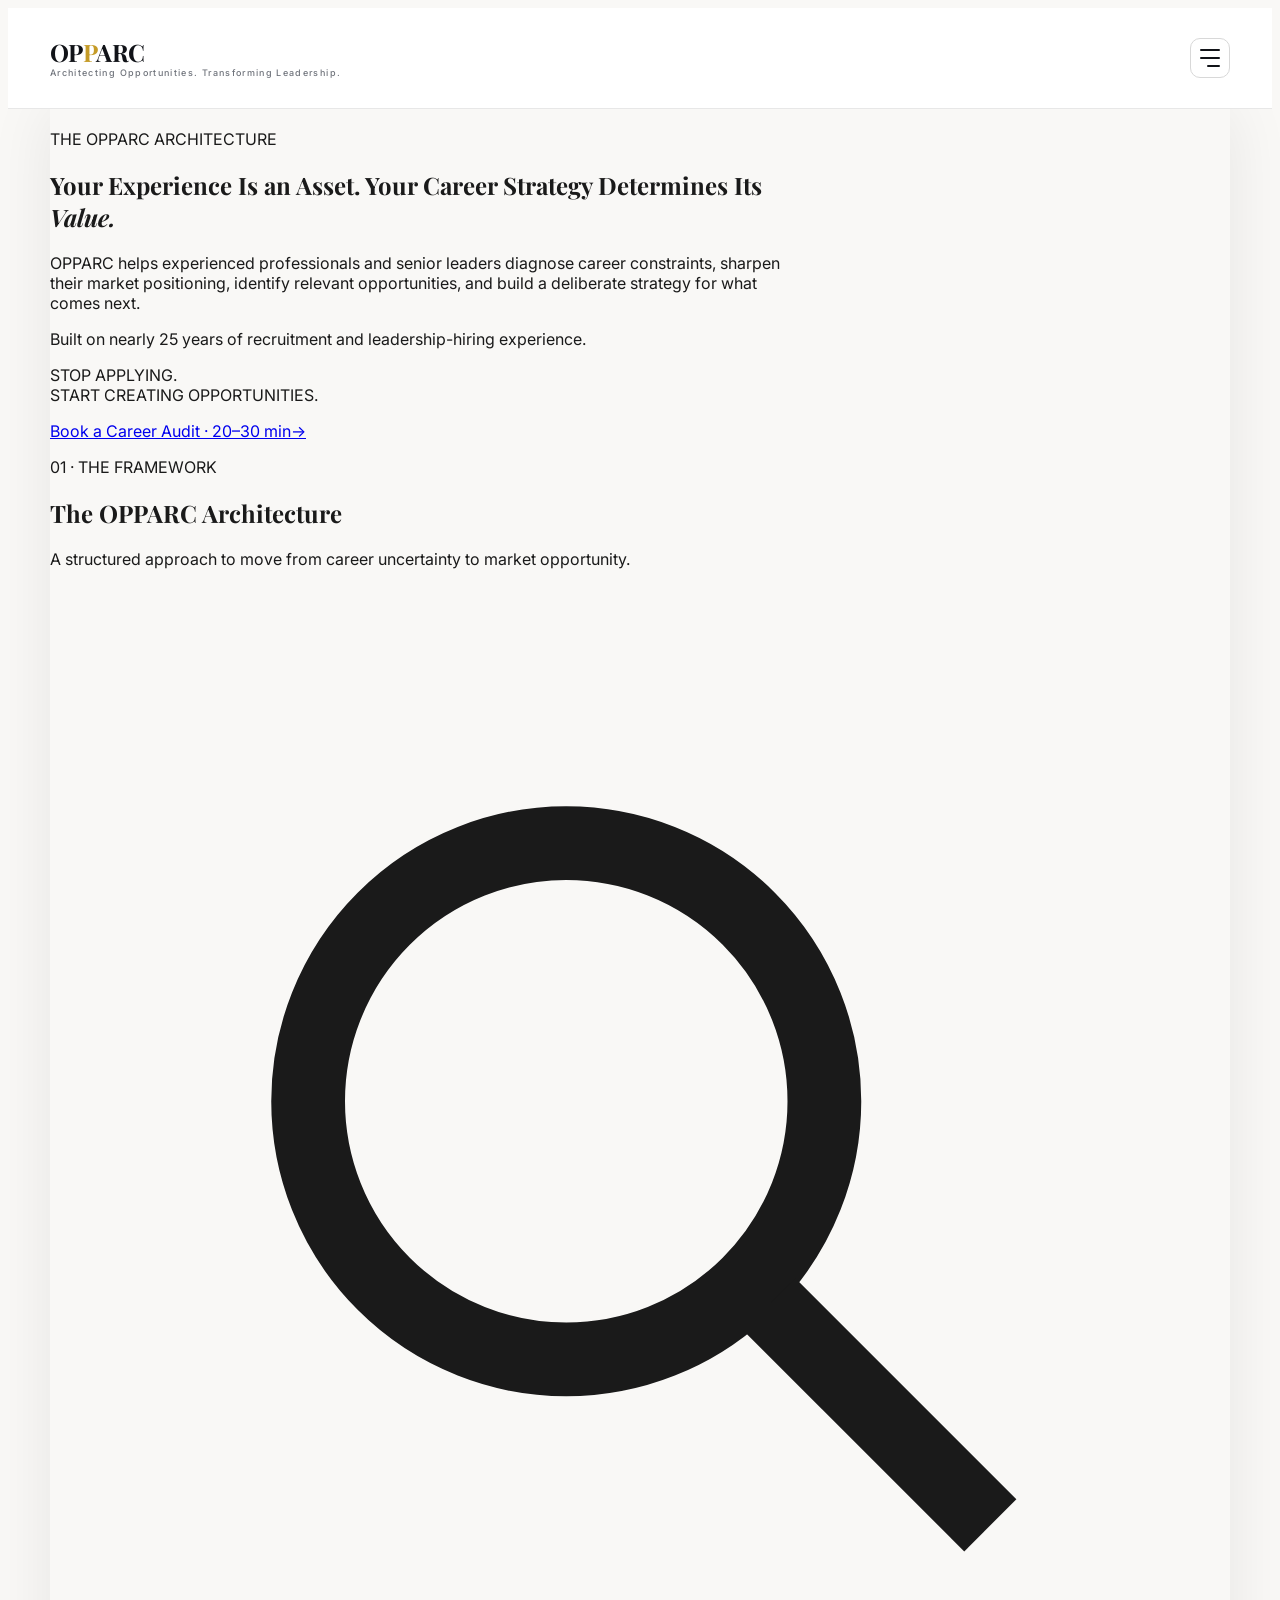
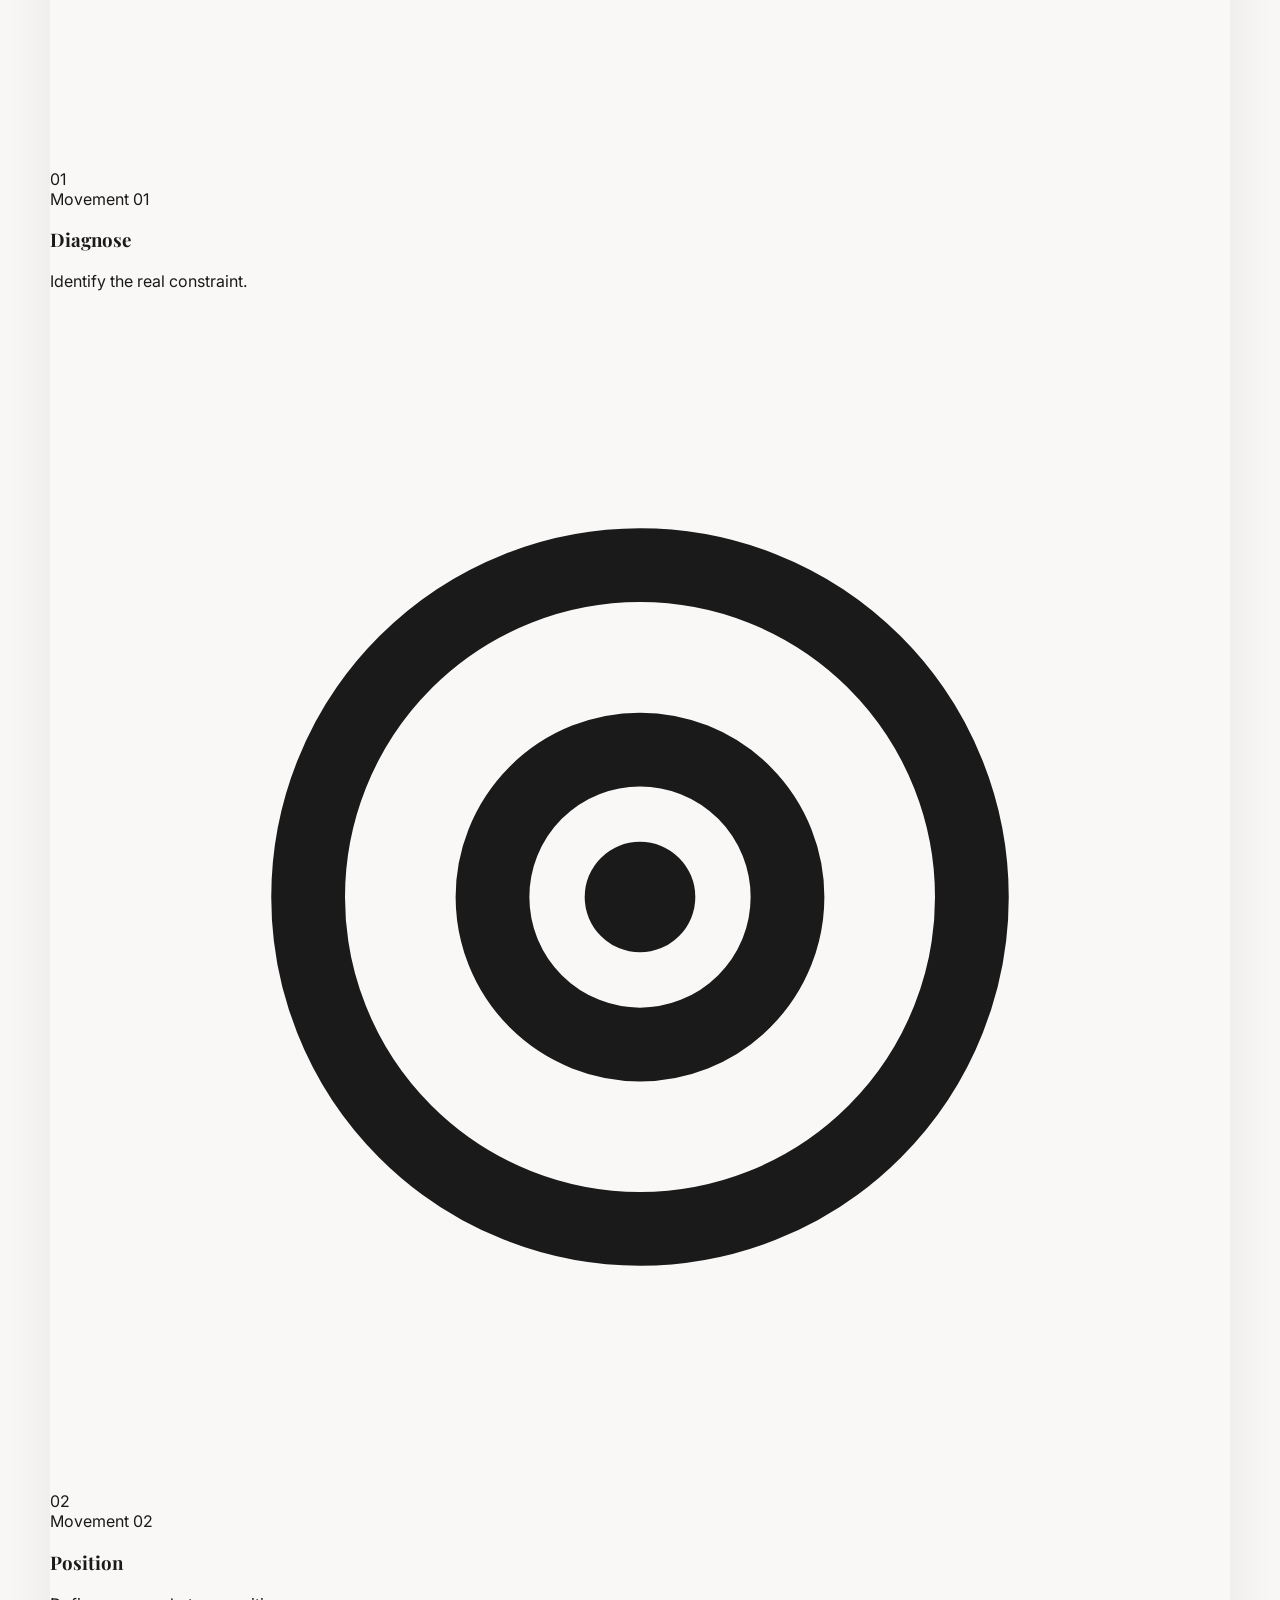
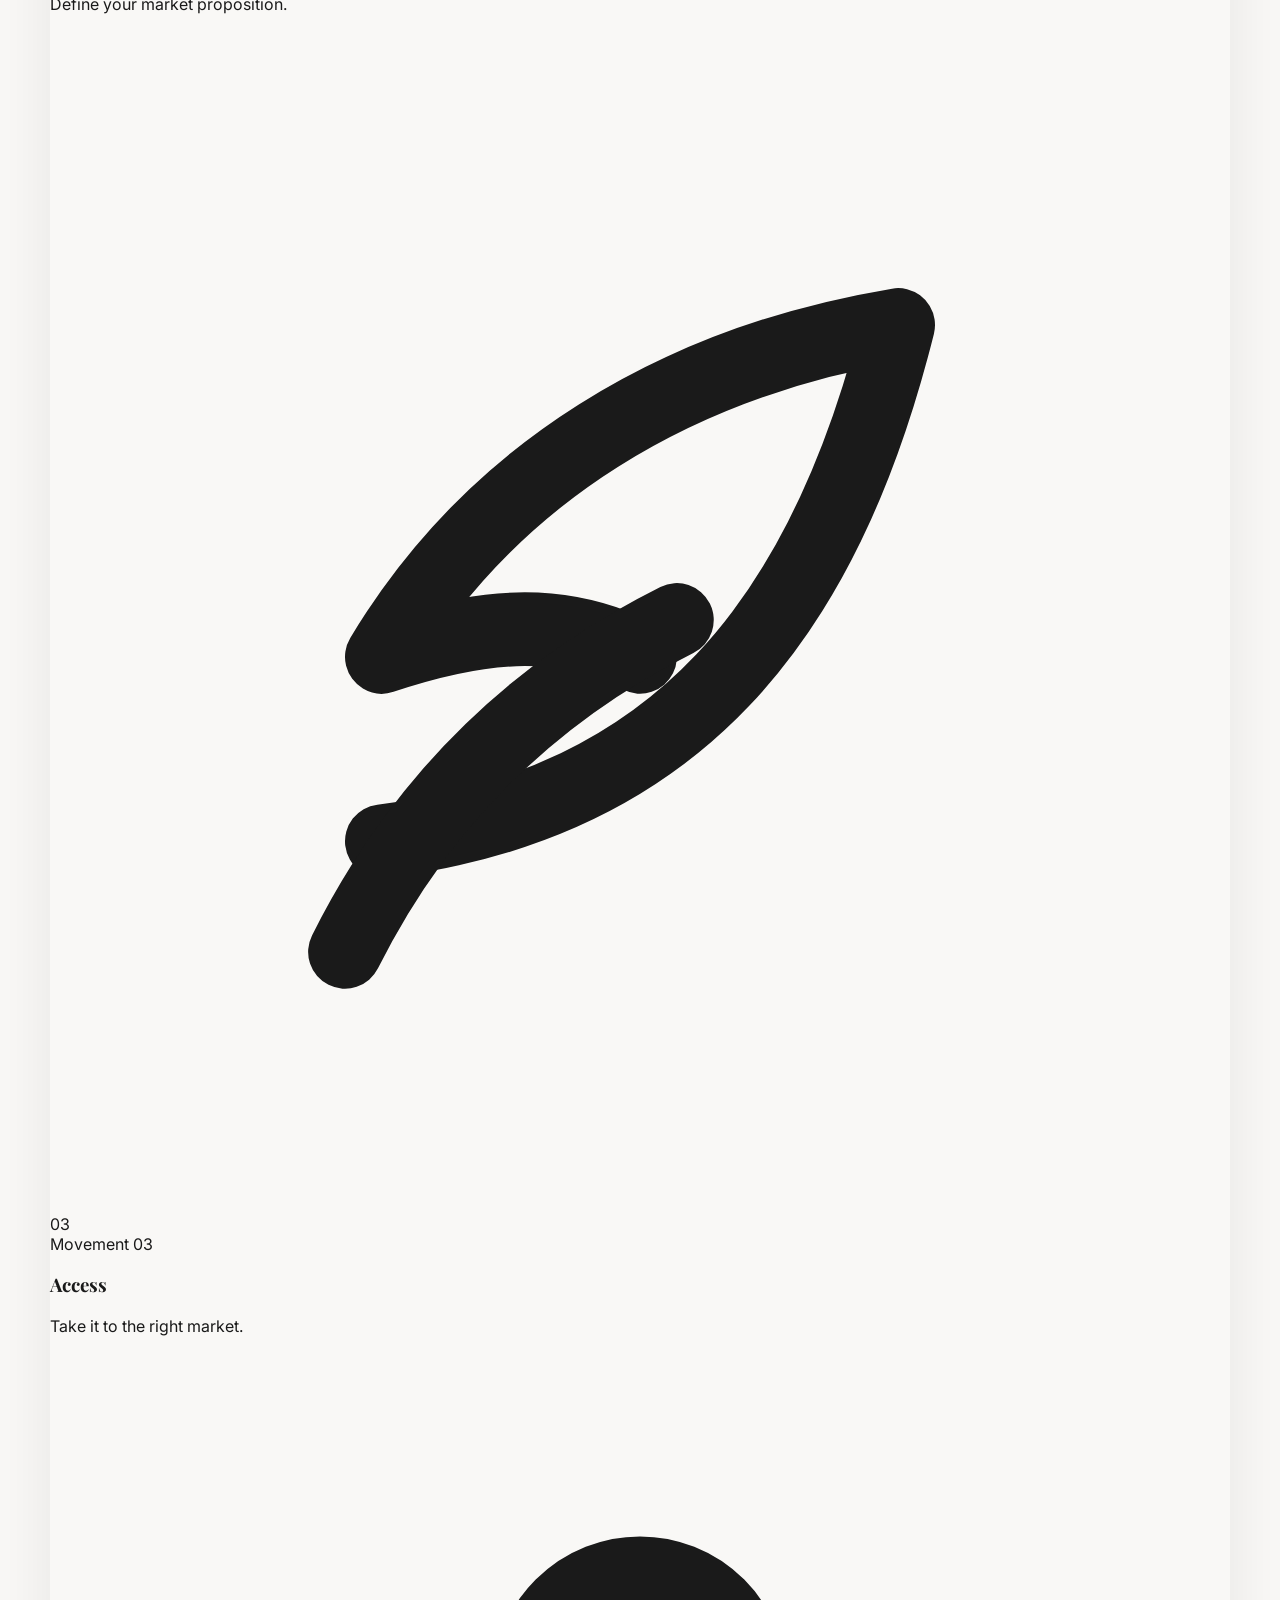
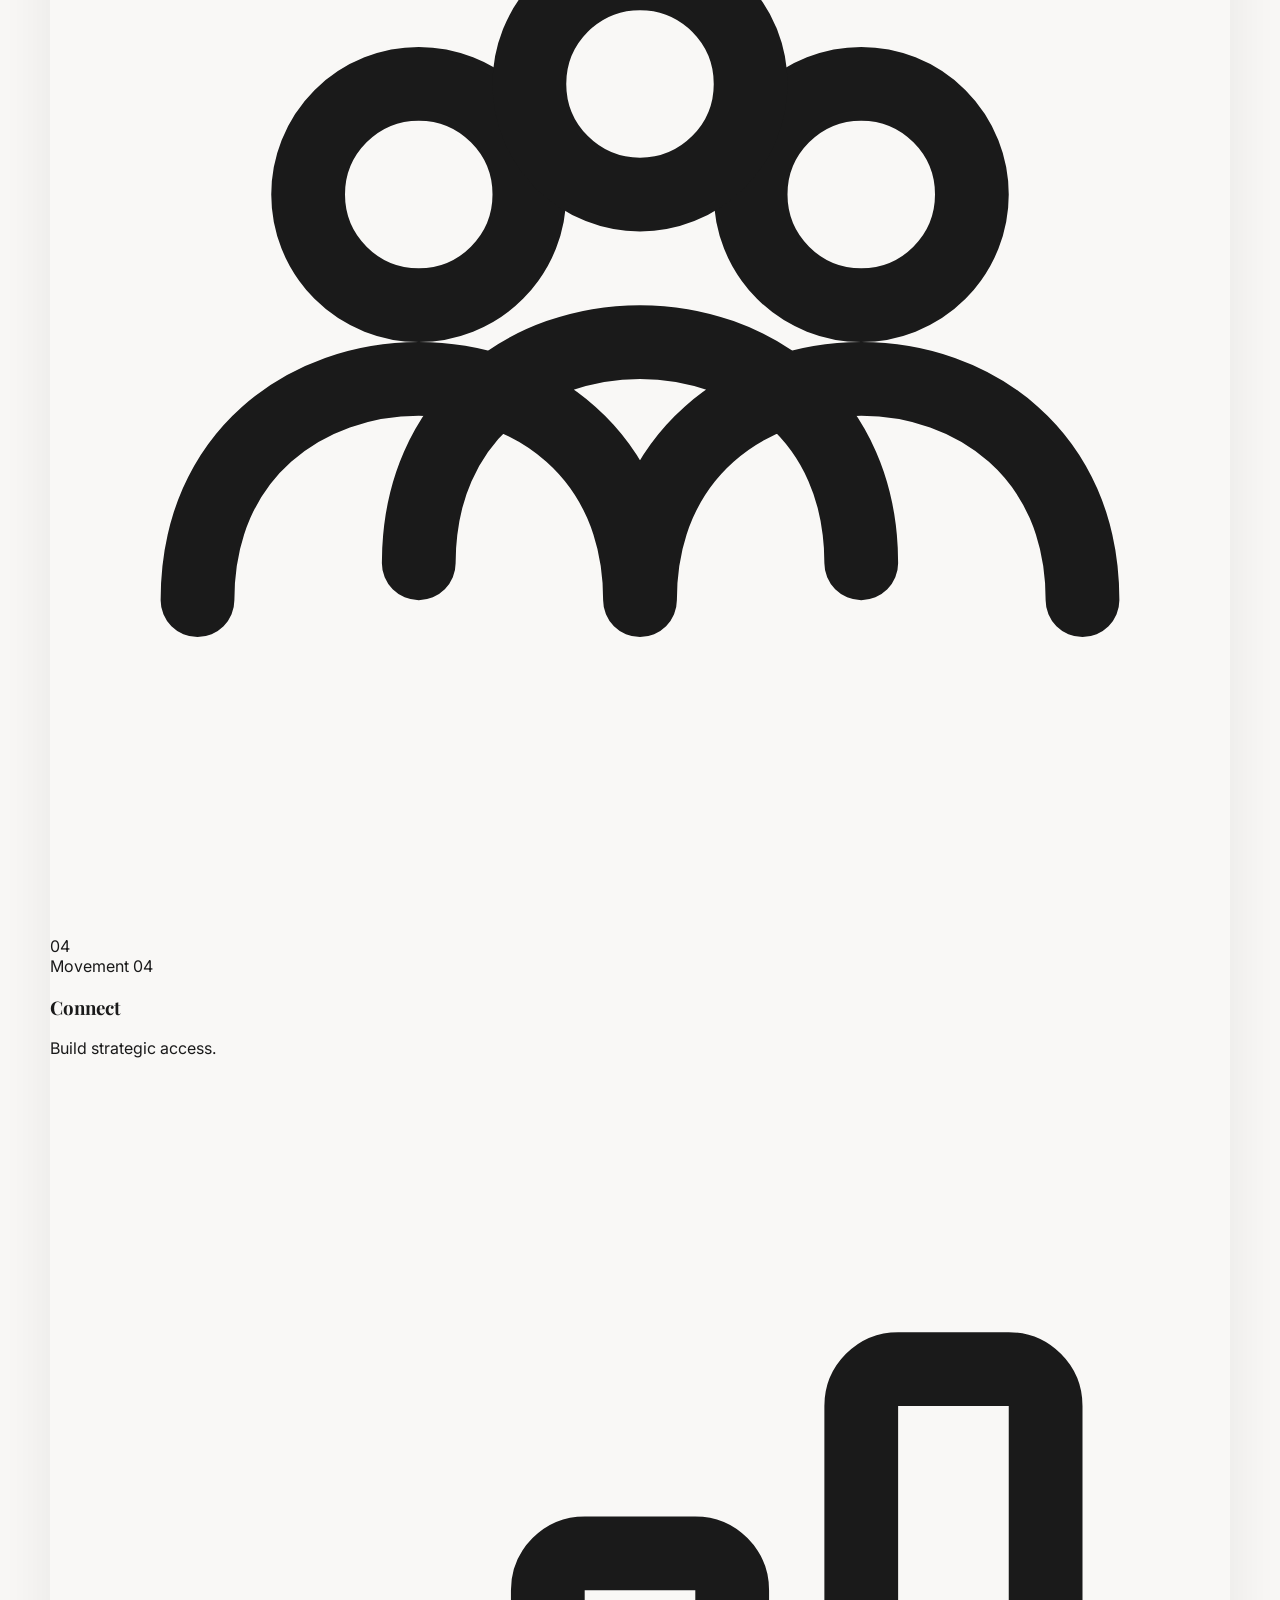
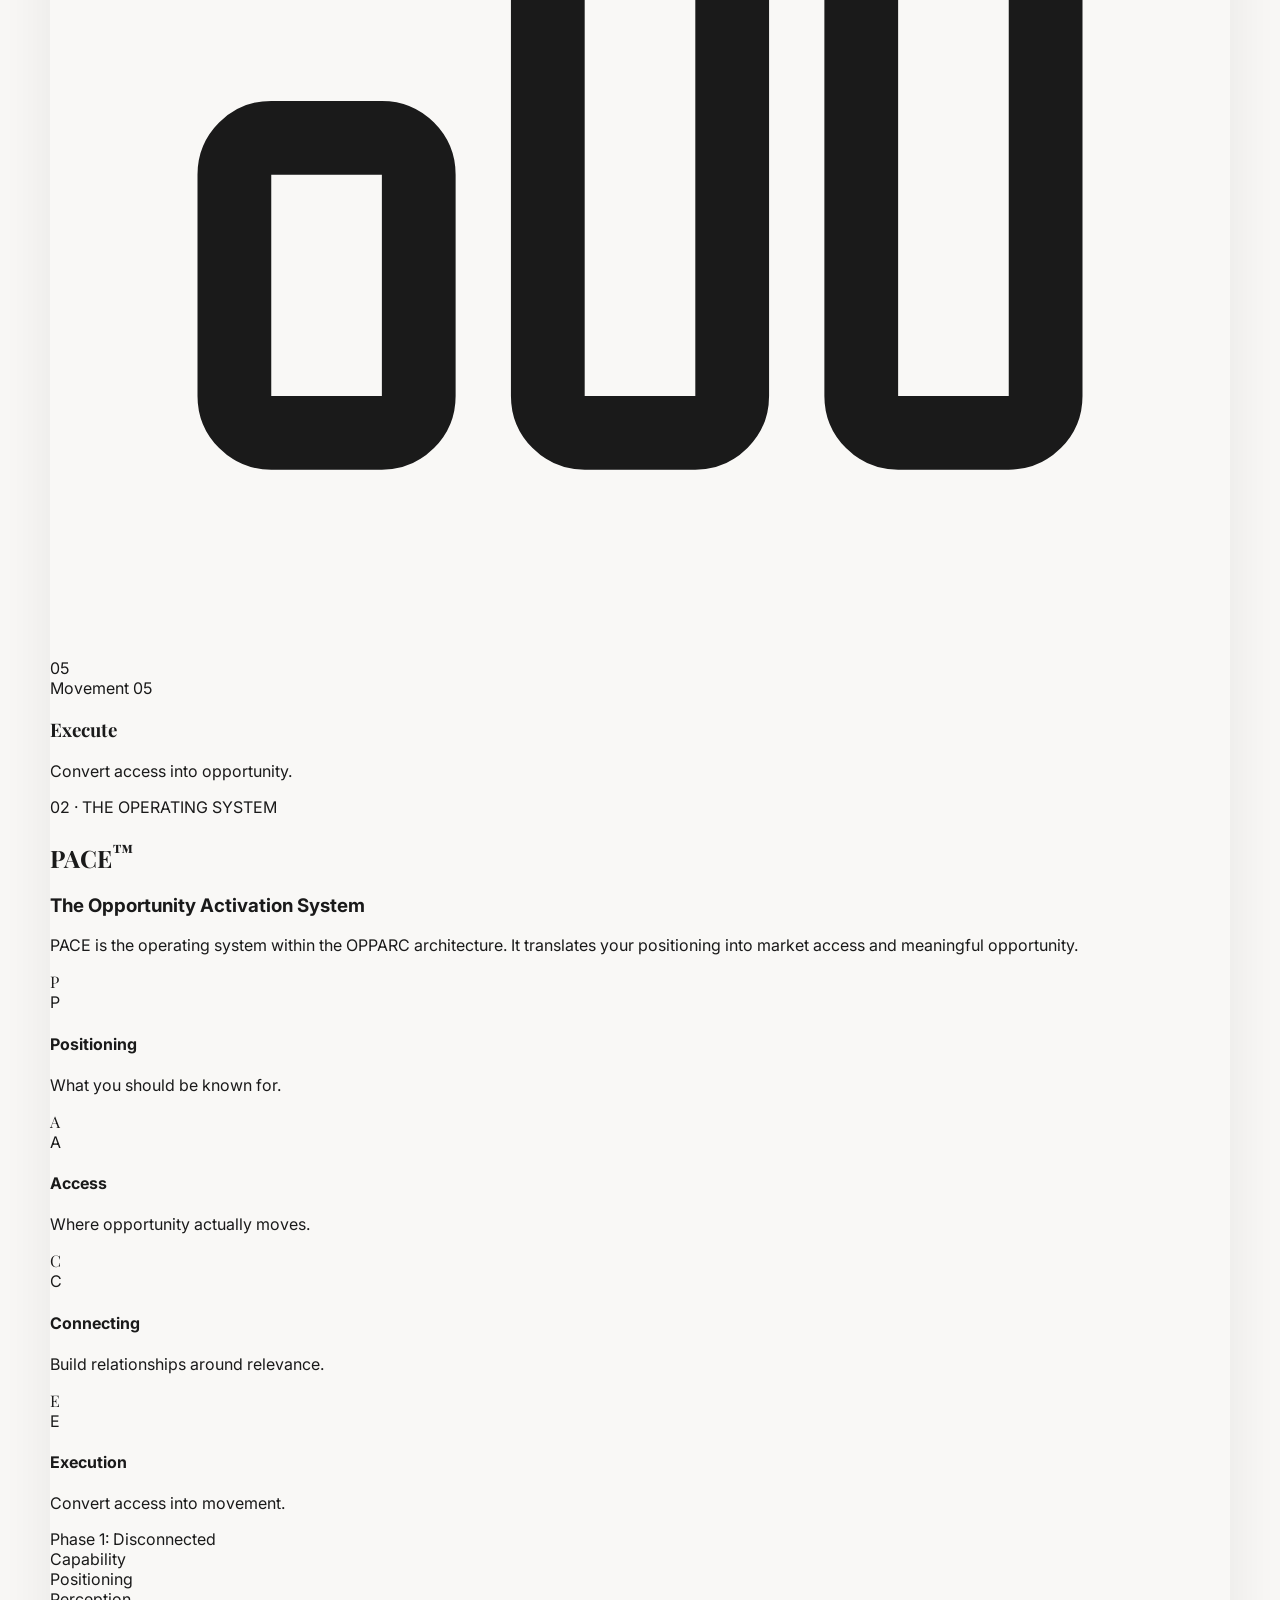
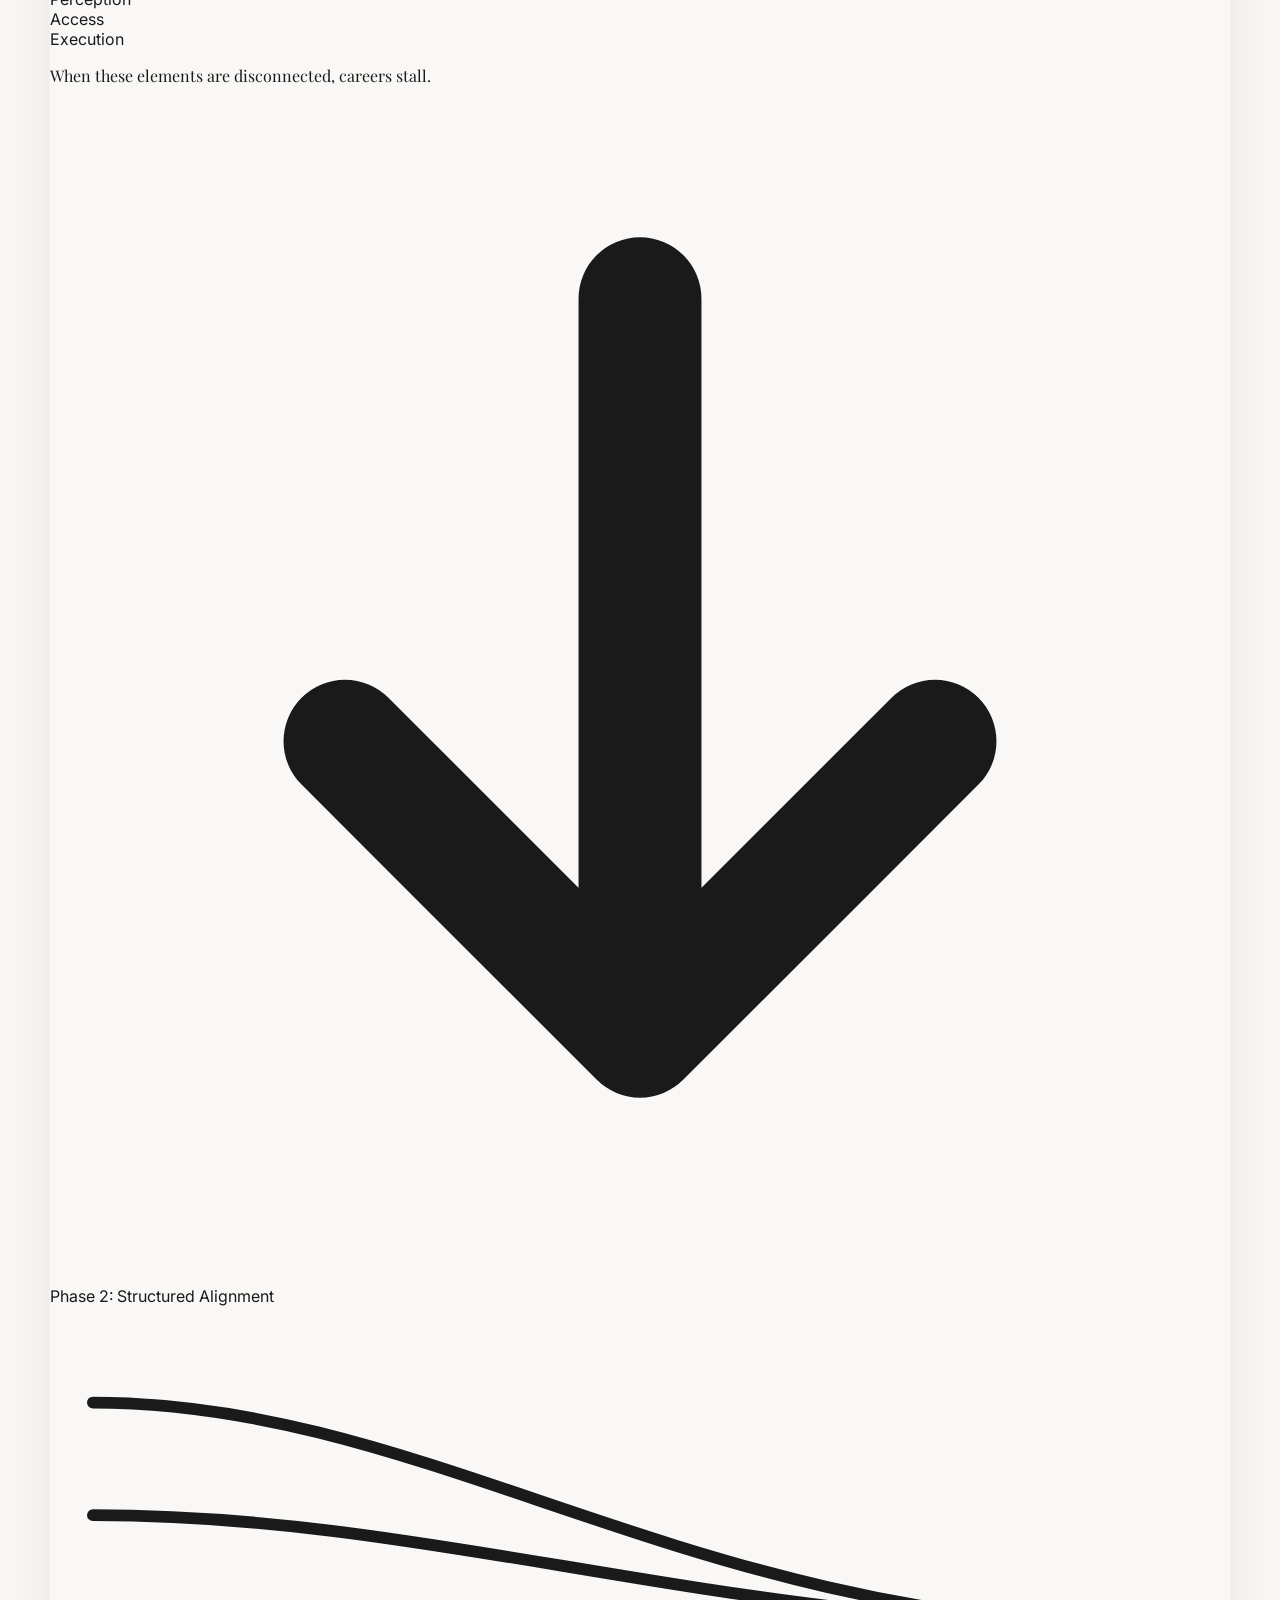
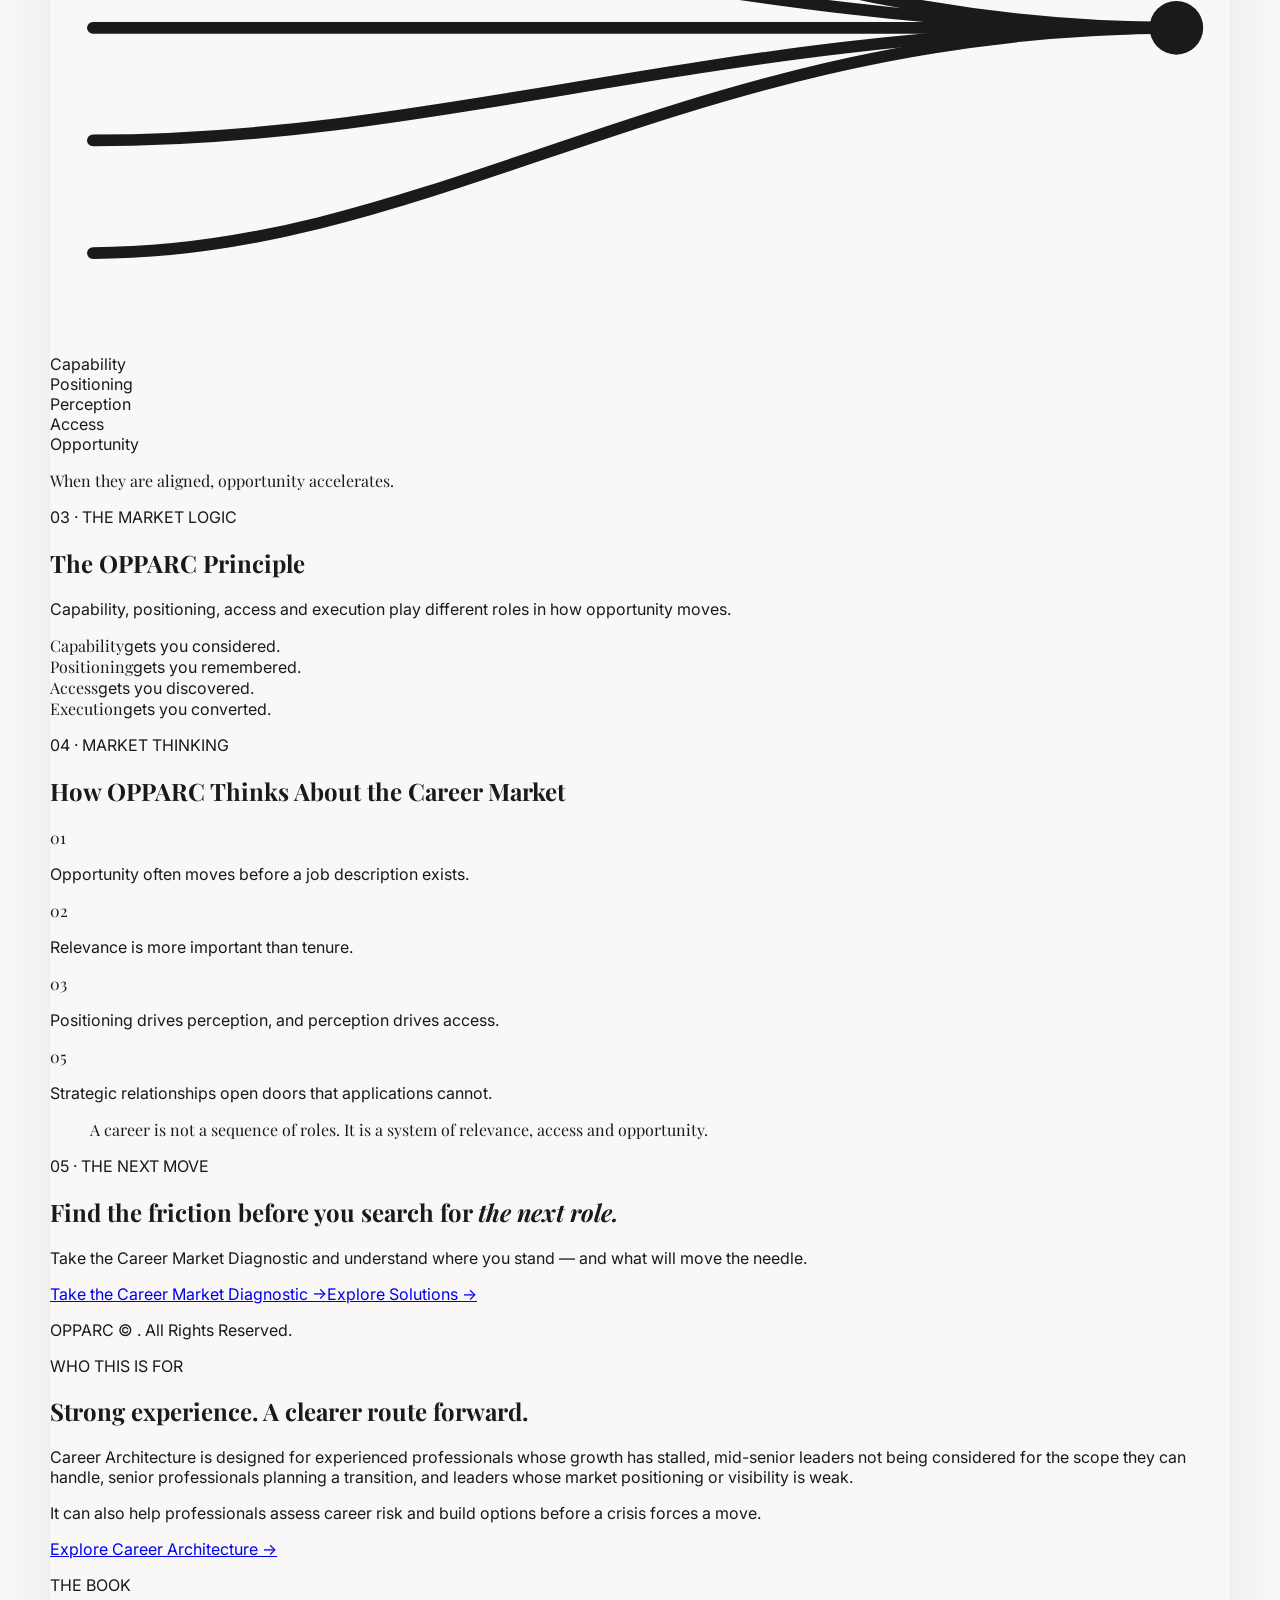
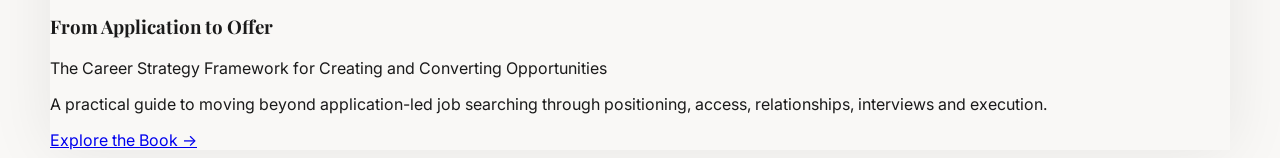
==== commit f3dd9230: "Update final market thinking point number to 05" ====
--- a/index.html
+++ b/index.html
@@ -214,7 +214,7 @@
 <section id="market" class="bg-[#0e1117] text-white py-12 px-5 border-b border-[#252a35]">
 <div class="mb-7"><p class="text-[10px] font-bold tracking-[.2em] uppercase text-brand-gold">04 · MARKET THINKING</p><h2 class="serif text-3xl font-bold mt-2 text-white">How OPPARC Thinks About the Career Market</h2></div>
 <div class="market-grid grid grid-cols-1 gap-3.5">
-<article class="card p-5 rounded-xl bg-[#151922] border border-[#2b3240] shadow-lg"><span class="serif text-2xl text-brand-gold">01</span><p class="text-sm font-semibold text-[#f3f4f6] leading-relaxed mt-3">Opportunity often moves before a job description exists.</p></article><article class="card p-5 rounded-xl bg-[#151922] border border-[#2b3240] shadow-lg"><span class="serif text-2xl text-brand-gold">02</span><p class="text-sm font-semibold text-[#f3f4f6] leading-relaxed mt-3">Relevance is more important than tenure.</p></article><article class="card p-5 rounded-xl bg-[#151922] border border-[#2b3240] shadow-lg"><span class="serif text-2xl text-brand-gold">03</span><p class="text-sm font-semibold text-[#f3f4f6] leading-relaxed mt-3">Positioning drives perception, and perception drives access.</p></article><article class="card p-5 rounded-xl bg-[#151922] border border-[#2b3240] shadow-lg"><span class="serif text-2xl text-brand-gold">04</span><p class="text-sm font-semibold text-[#f3f4f6] leading-relaxed mt-3">Strategic relationships open doors that applications cannot.</p></article>
+<article class="card p-5 rounded-xl bg-[#151922] border border-[#2b3240] shadow-lg"><span class="serif text-2xl text-brand-gold">01</span><p class="text-sm font-semibold text-[#f3f4f6] leading-relaxed mt-3">Opportunity often moves before a job description exists.</p></article><article class="card p-5 rounded-xl bg-[#151922] border border-[#2b3240] shadow-lg"><span class="serif text-2xl text-brand-gold">02</span><p class="text-sm font-semibold text-[#f3f4f6] leading-relaxed mt-3">Relevance is more important than tenure.</p></article><article class="card p-5 rounded-xl bg-[#151922] border border-[#2b3240] shadow-lg"><span class="serif text-2xl text-brand-gold">03</span><p class="text-sm font-semibold text-[#f3f4f6] leading-relaxed mt-3">Positioning drives perception, and perception drives access.</p></article><article class="card p-5 rounded-xl bg-[#151922] border border-[#2b3240] shadow-lg"><span class="serif text-2xl text-brand-gold">05</span><p class="text-sm font-semibold text-[#f3f4f6] leading-relaxed mt-3">Strategic relationships open doors that applications cannot.</p></article>
 </div>
 <blockquote class="mt-7 p-7 rounded-2xl bg-[#151922] text-white border border-brand-goldBorder shadow-md"><p class="serif italic text-lg leading-relaxed -mt-2 text-[#f5f5f5]">A career is not a sequence of roles. It is a system of relevance, access and opportunity.</p><div class="w-8 h-0.5 gold-line mt-4"></div></blockquote>
 </section>
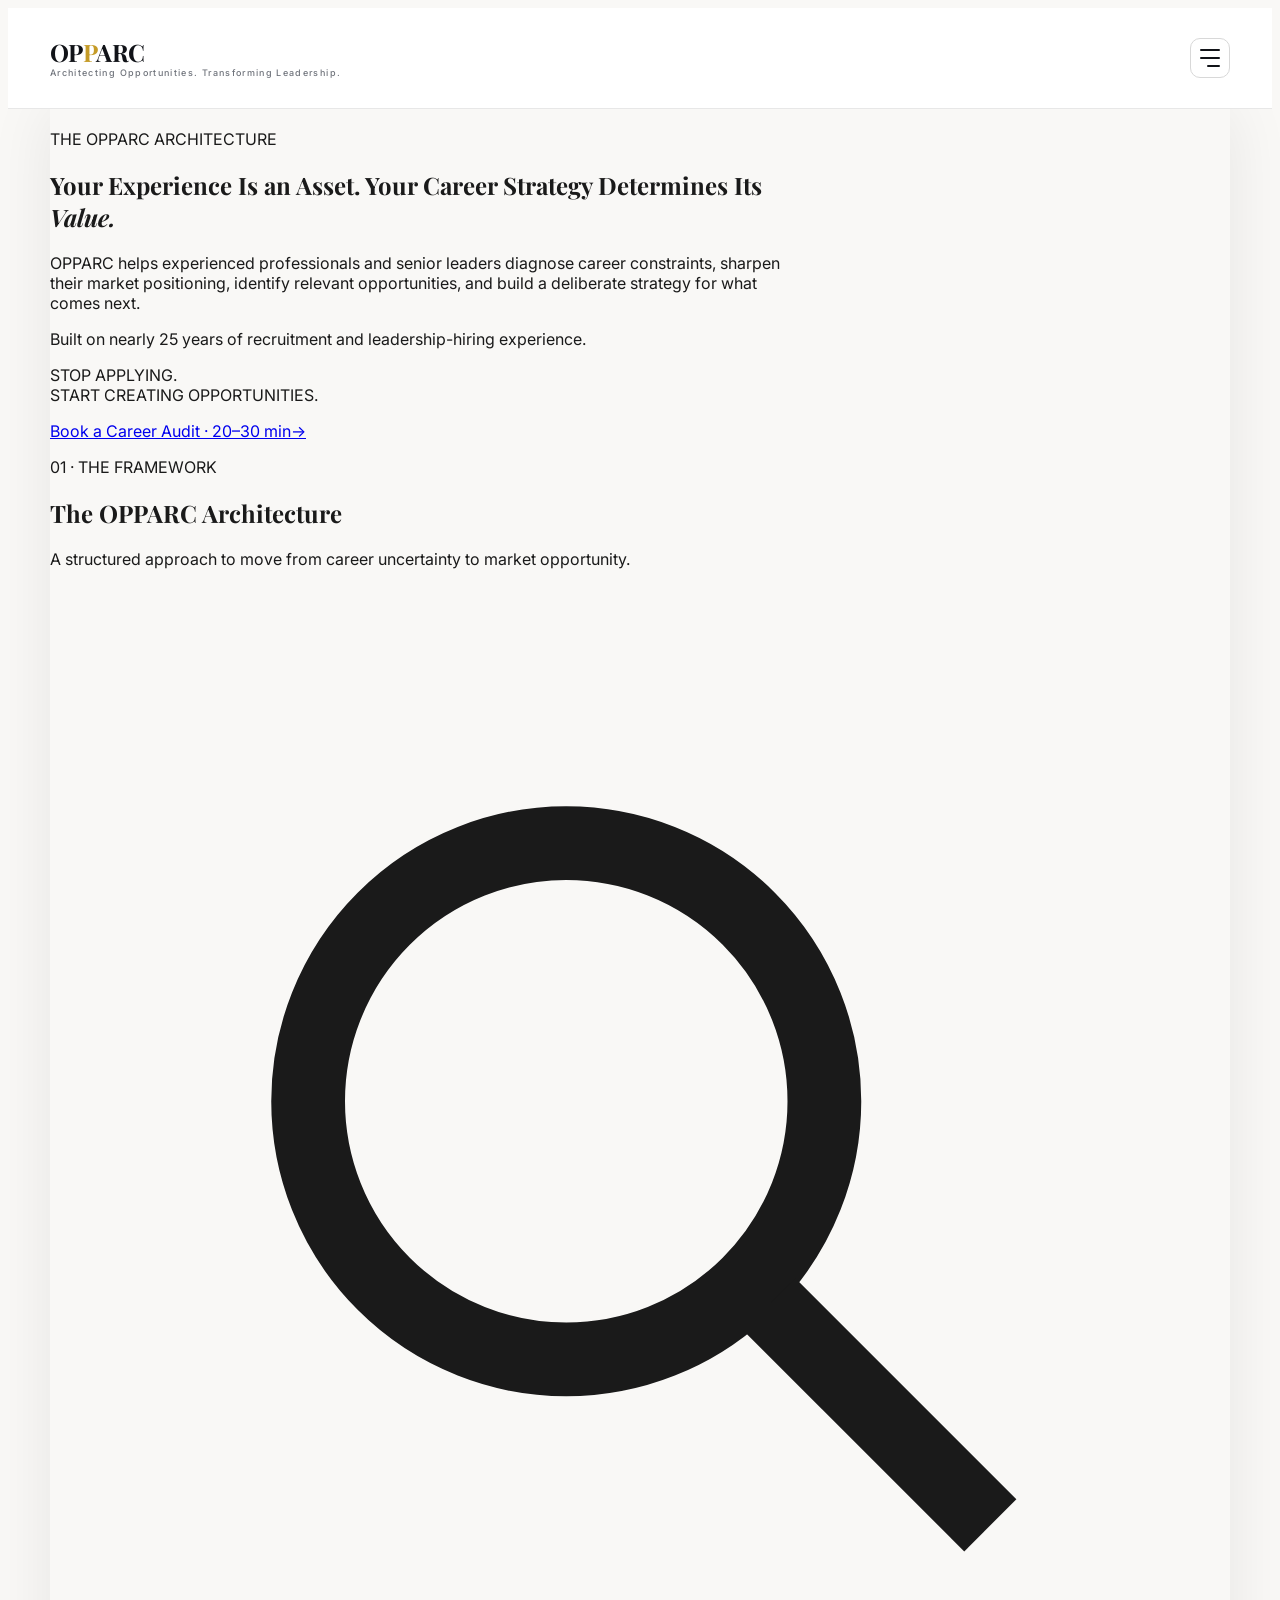
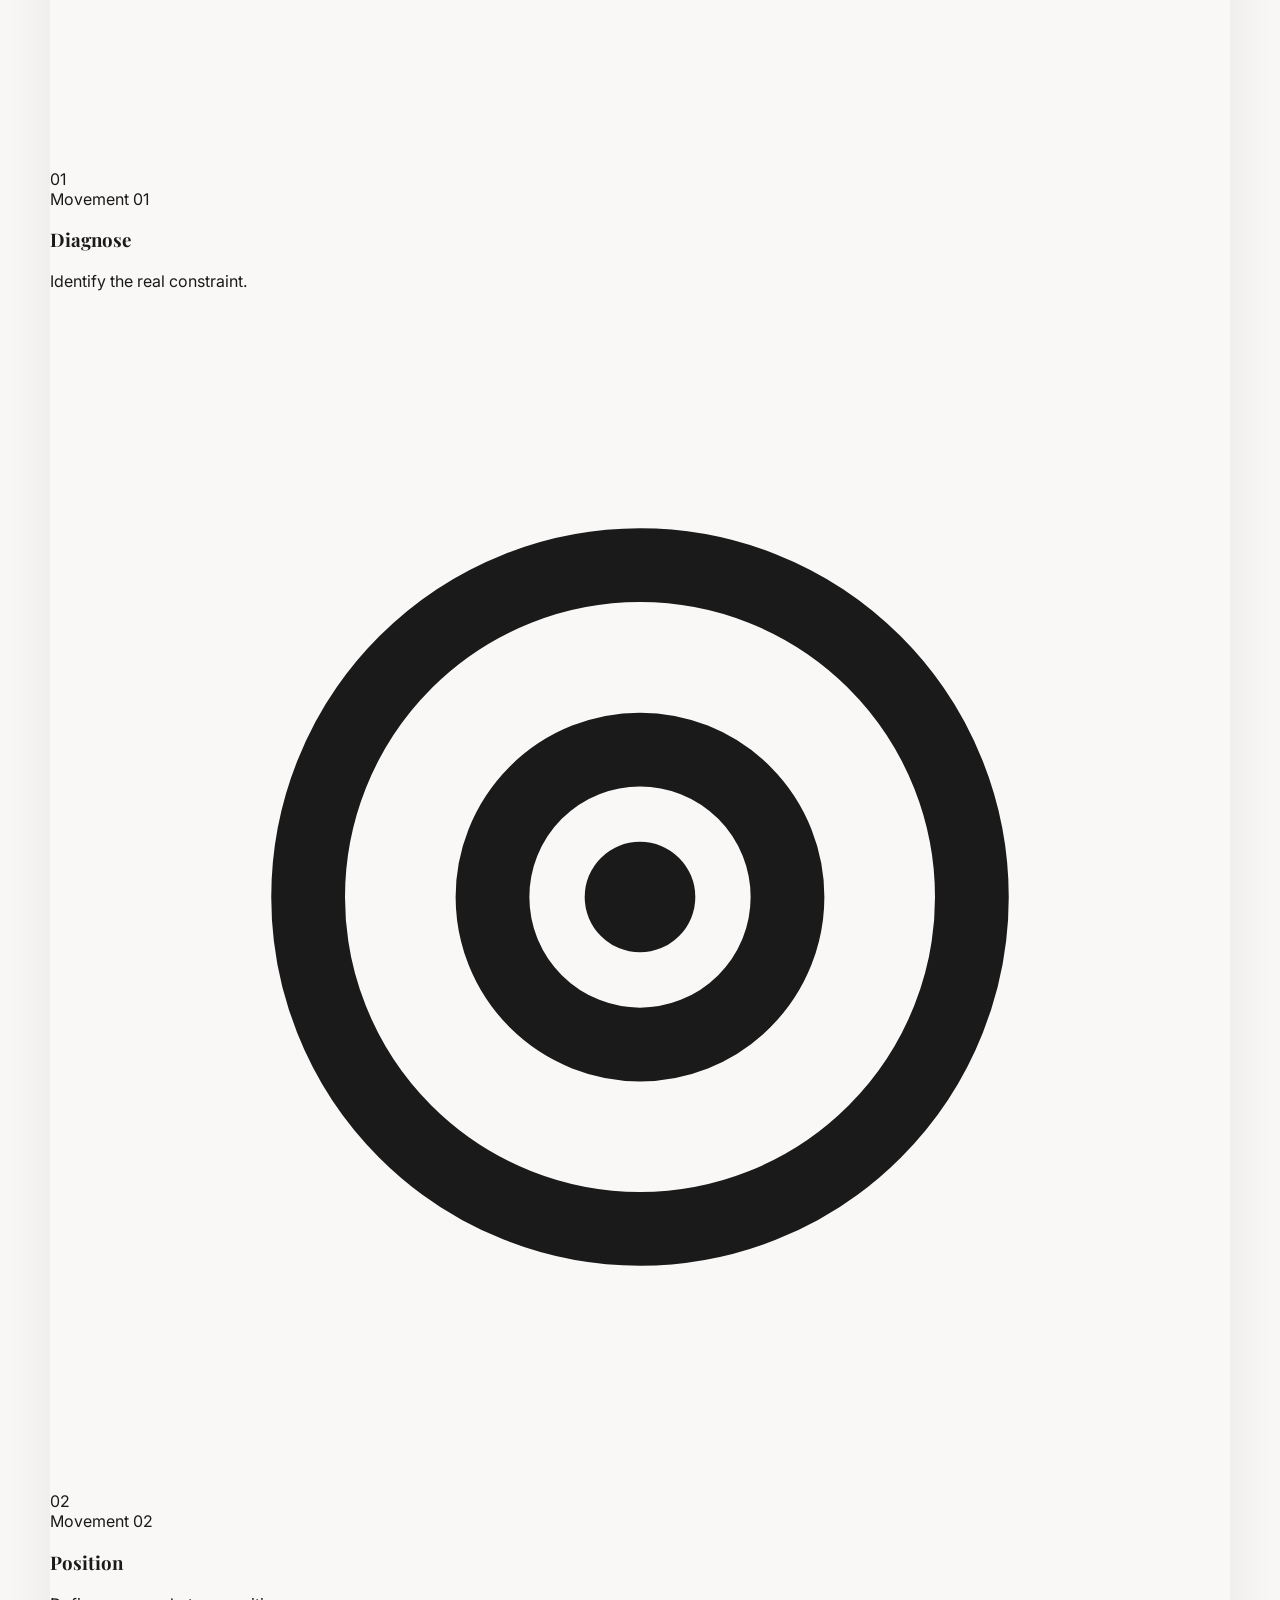
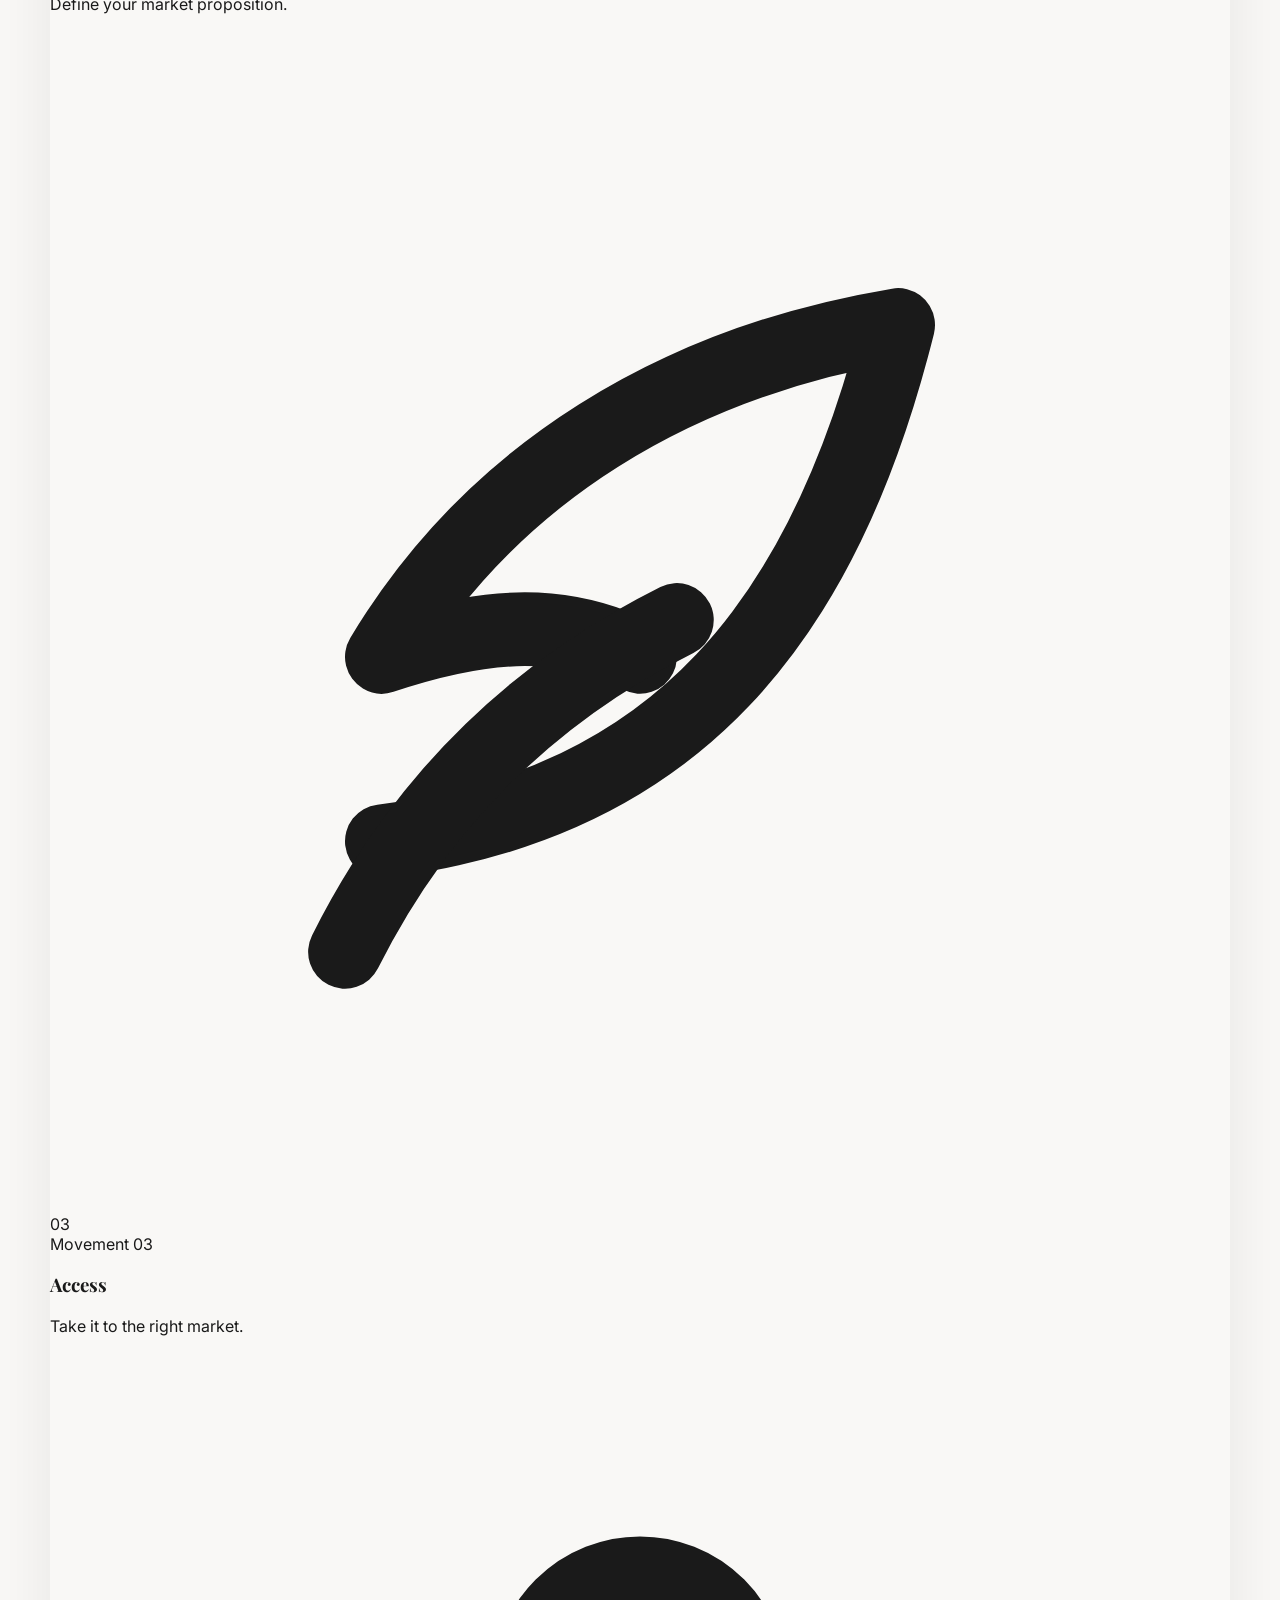
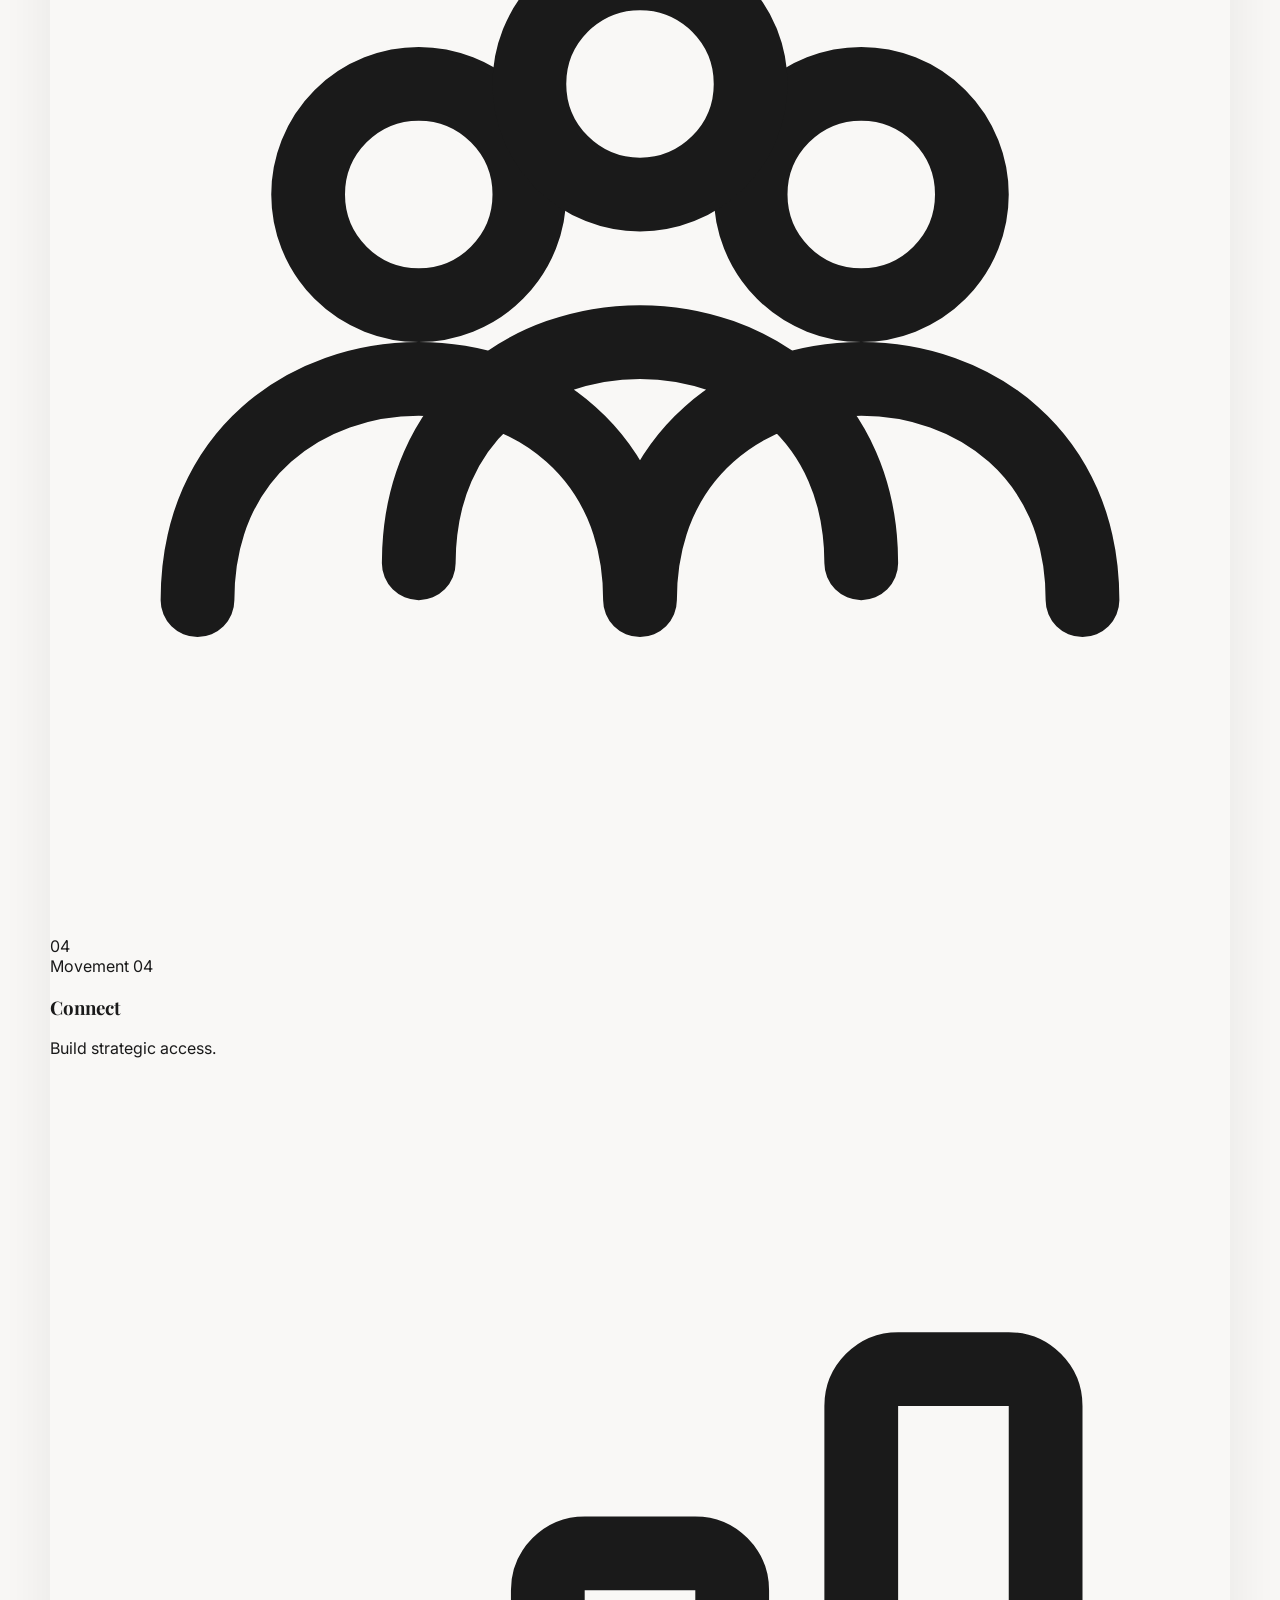
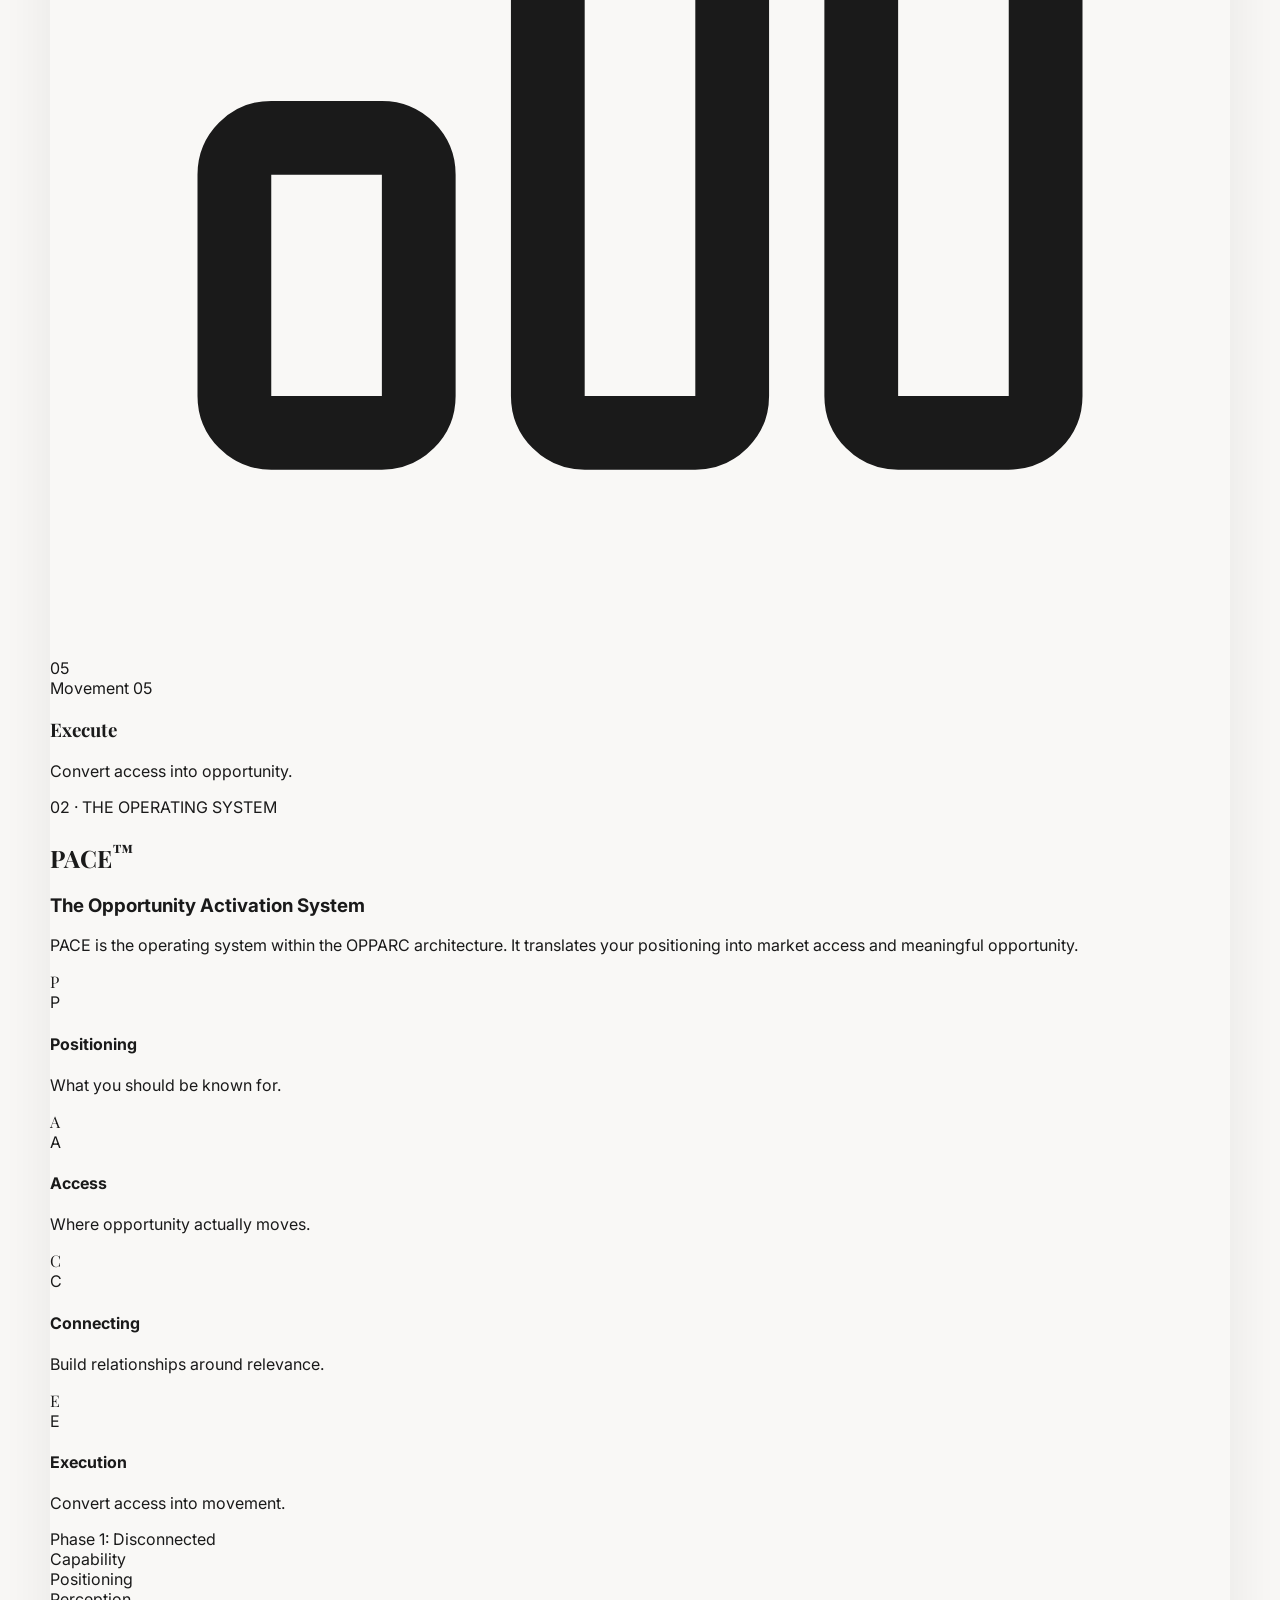
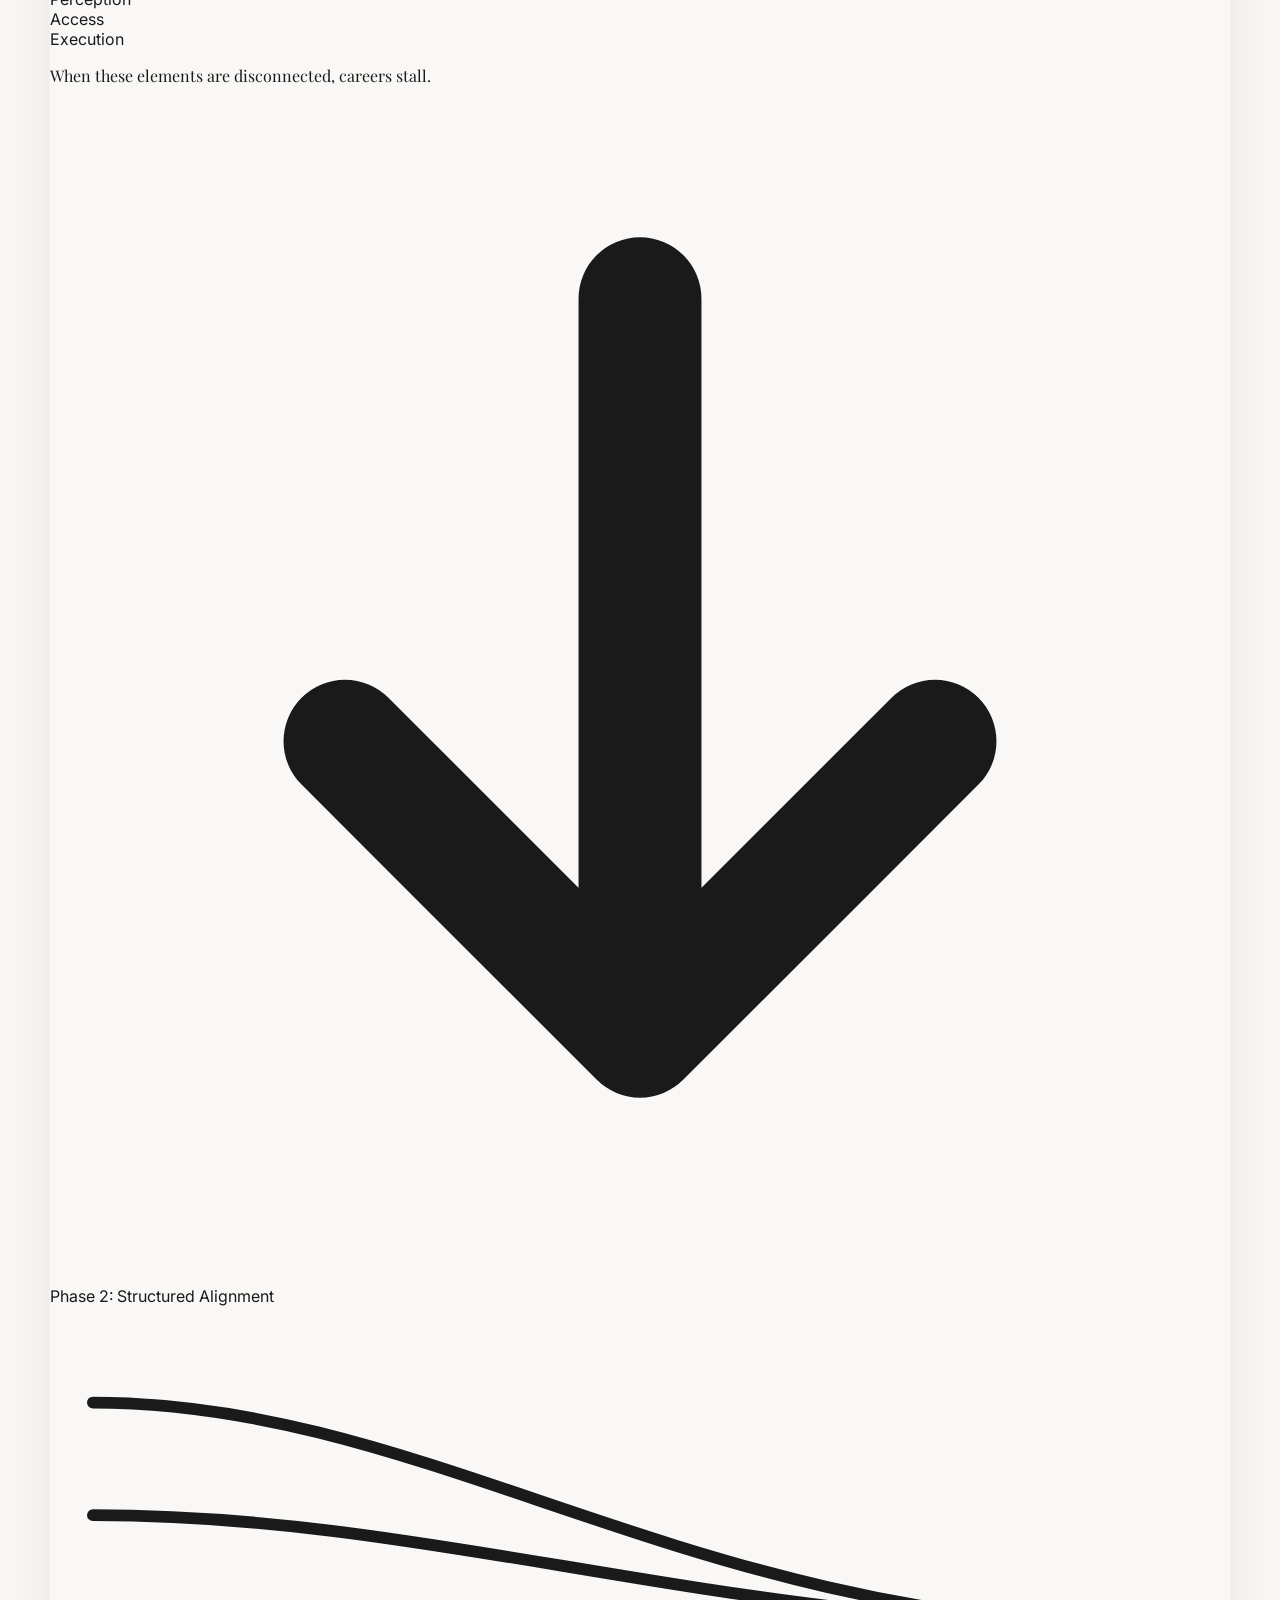
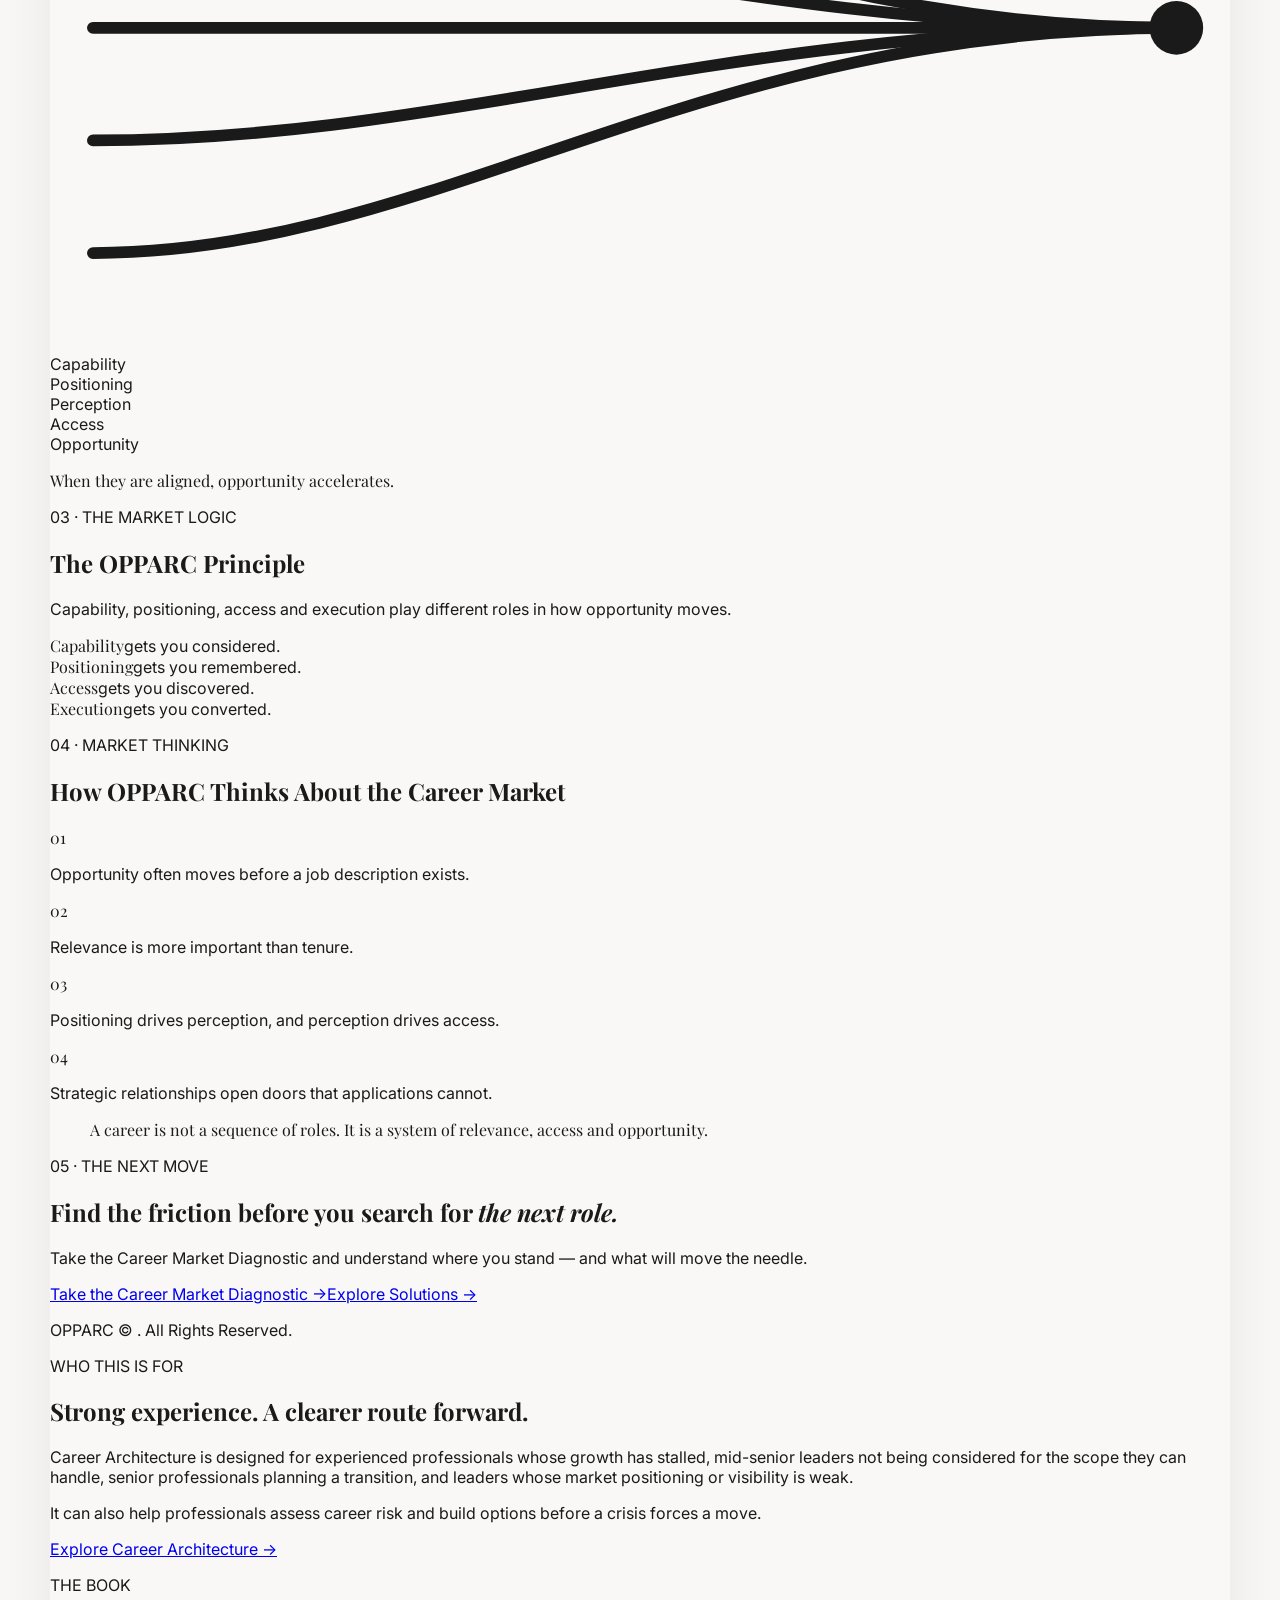
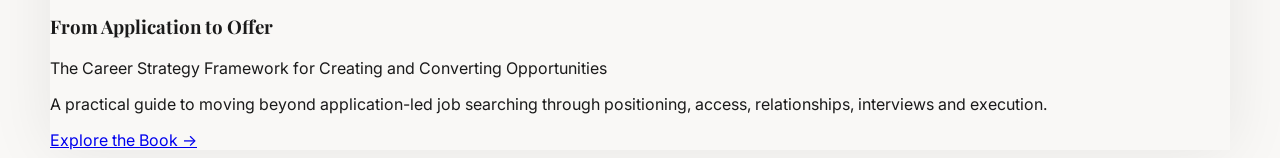
==== commit 10aa9bf0: "Restore market thinking point number to 04" ====
--- a/index.html
+++ b/index.html
@@ -214,7 +214,7 @@
 <section id="market" class="bg-[#0e1117] text-white py-12 px-5 border-b border-[#252a35]">
 <div class="mb-7"><p class="text-[10px] font-bold tracking-[.2em] uppercase text-brand-gold">04 · MARKET THINKING</p><h2 class="serif text-3xl font-bold mt-2 text-white">How OPPARC Thinks About the Career Market</h2></div>
 <div class="market-grid grid grid-cols-1 gap-3.5">
-<article class="card p-5 rounded-xl bg-[#151922] border border-[#2b3240] shadow-lg"><span class="serif text-2xl text-brand-gold">01</span><p class="text-sm font-semibold text-[#f3f4f6] leading-relaxed mt-3">Opportunity often moves before a job description exists.</p></article><article class="card p-5 rounded-xl bg-[#151922] border border-[#2b3240] shadow-lg"><span class="serif text-2xl text-brand-gold">02</span><p class="text-sm font-semibold text-[#f3f4f6] leading-relaxed mt-3">Relevance is more important than tenure.</p></article><article class="card p-5 rounded-xl bg-[#151922] border border-[#2b3240] shadow-lg"><span class="serif text-2xl text-brand-gold">03</span><p class="text-sm font-semibold text-[#f3f4f6] leading-relaxed mt-3">Positioning drives perception, and perception drives access.</p></article><article class="card p-5 rounded-xl bg-[#151922] border border-[#2b3240] shadow-lg"><span class="serif text-2xl text-brand-gold">05</span><p class="text-sm font-semibold text-[#f3f4f6] leading-relaxed mt-3">Strategic relationships open doors that applications cannot.</p></article>
+<article class="card p-5 rounded-xl bg-[#151922] border border-[#2b3240] shadow-lg"><span class="serif text-2xl text-brand-gold">01</span><p class="text-sm font-semibold text-[#f3f4f6] leading-relaxed mt-3">Opportunity often moves before a job description exists.</p></article><article class="card p-5 rounded-xl bg-[#151922] border border-[#2b3240] shadow-lg"><span class="serif text-2xl text-brand-gold">02</span><p class="text-sm font-semibold text-[#f3f4f6] leading-relaxed mt-3">Relevance is more important than tenure.</p></article><article class="card p-5 rounded-xl bg-[#151922] border border-[#2b3240] shadow-lg"><span class="serif text-2xl text-brand-gold">03</span><p class="text-sm font-semibold text-[#f3f4f6] leading-relaxed mt-3">Positioning drives perception, and perception drives access.</p></article><article class="card p-5 rounded-xl bg-[#151922] border border-[#2b3240] shadow-lg"><span class="serif text-2xl text-brand-gold">04</span><p class="text-sm font-semibold text-[#f3f4f6] leading-relaxed mt-3">Strategic relationships open doors that applications cannot.</p></article>
 </div>
 <blockquote class="mt-7 p-7 rounded-2xl bg-[#151922] text-white border border-brand-goldBorder shadow-md"><p class="serif italic text-lg leading-relaxed -mt-2 text-[#f5f5f5]">A career is not a sequence of roles. It is a system of relevance, access and opportunity.</p><div class="w-8 h-0.5 gold-line mt-4"></div></blockquote>
 </section>
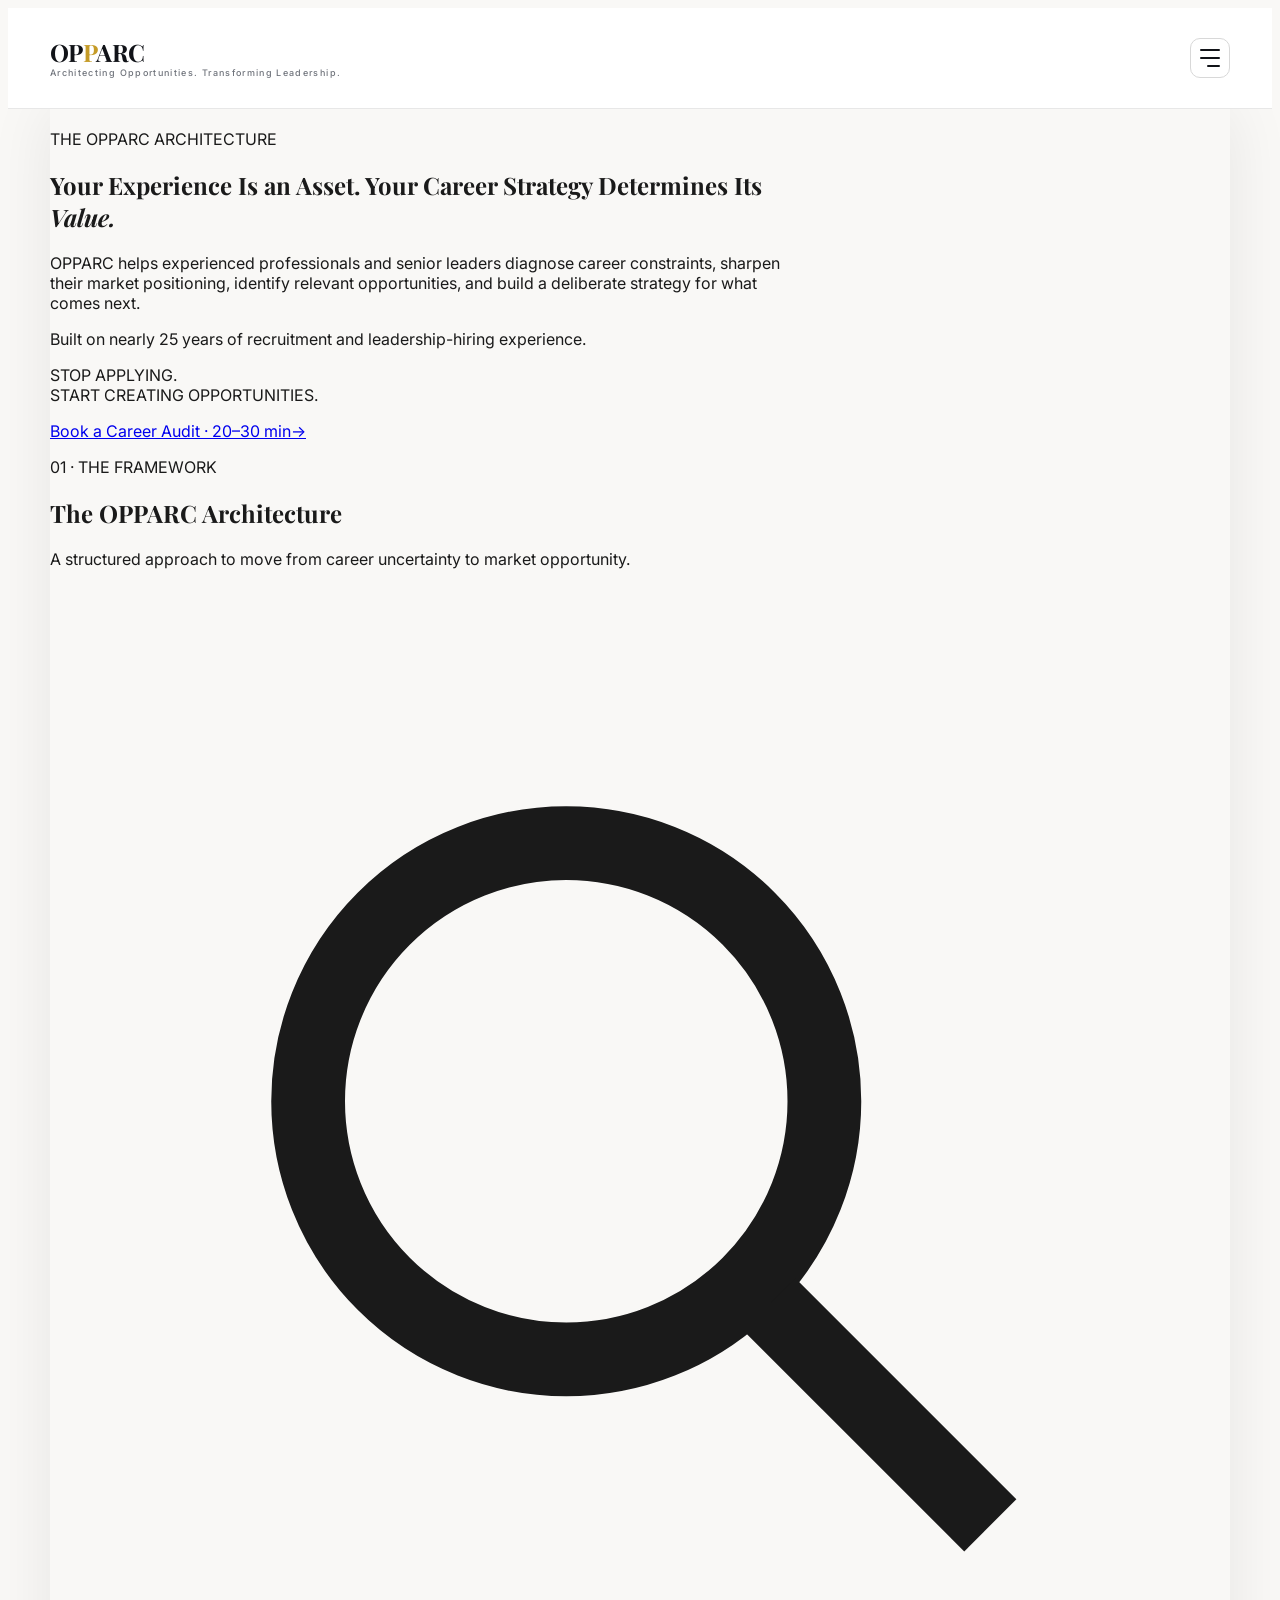
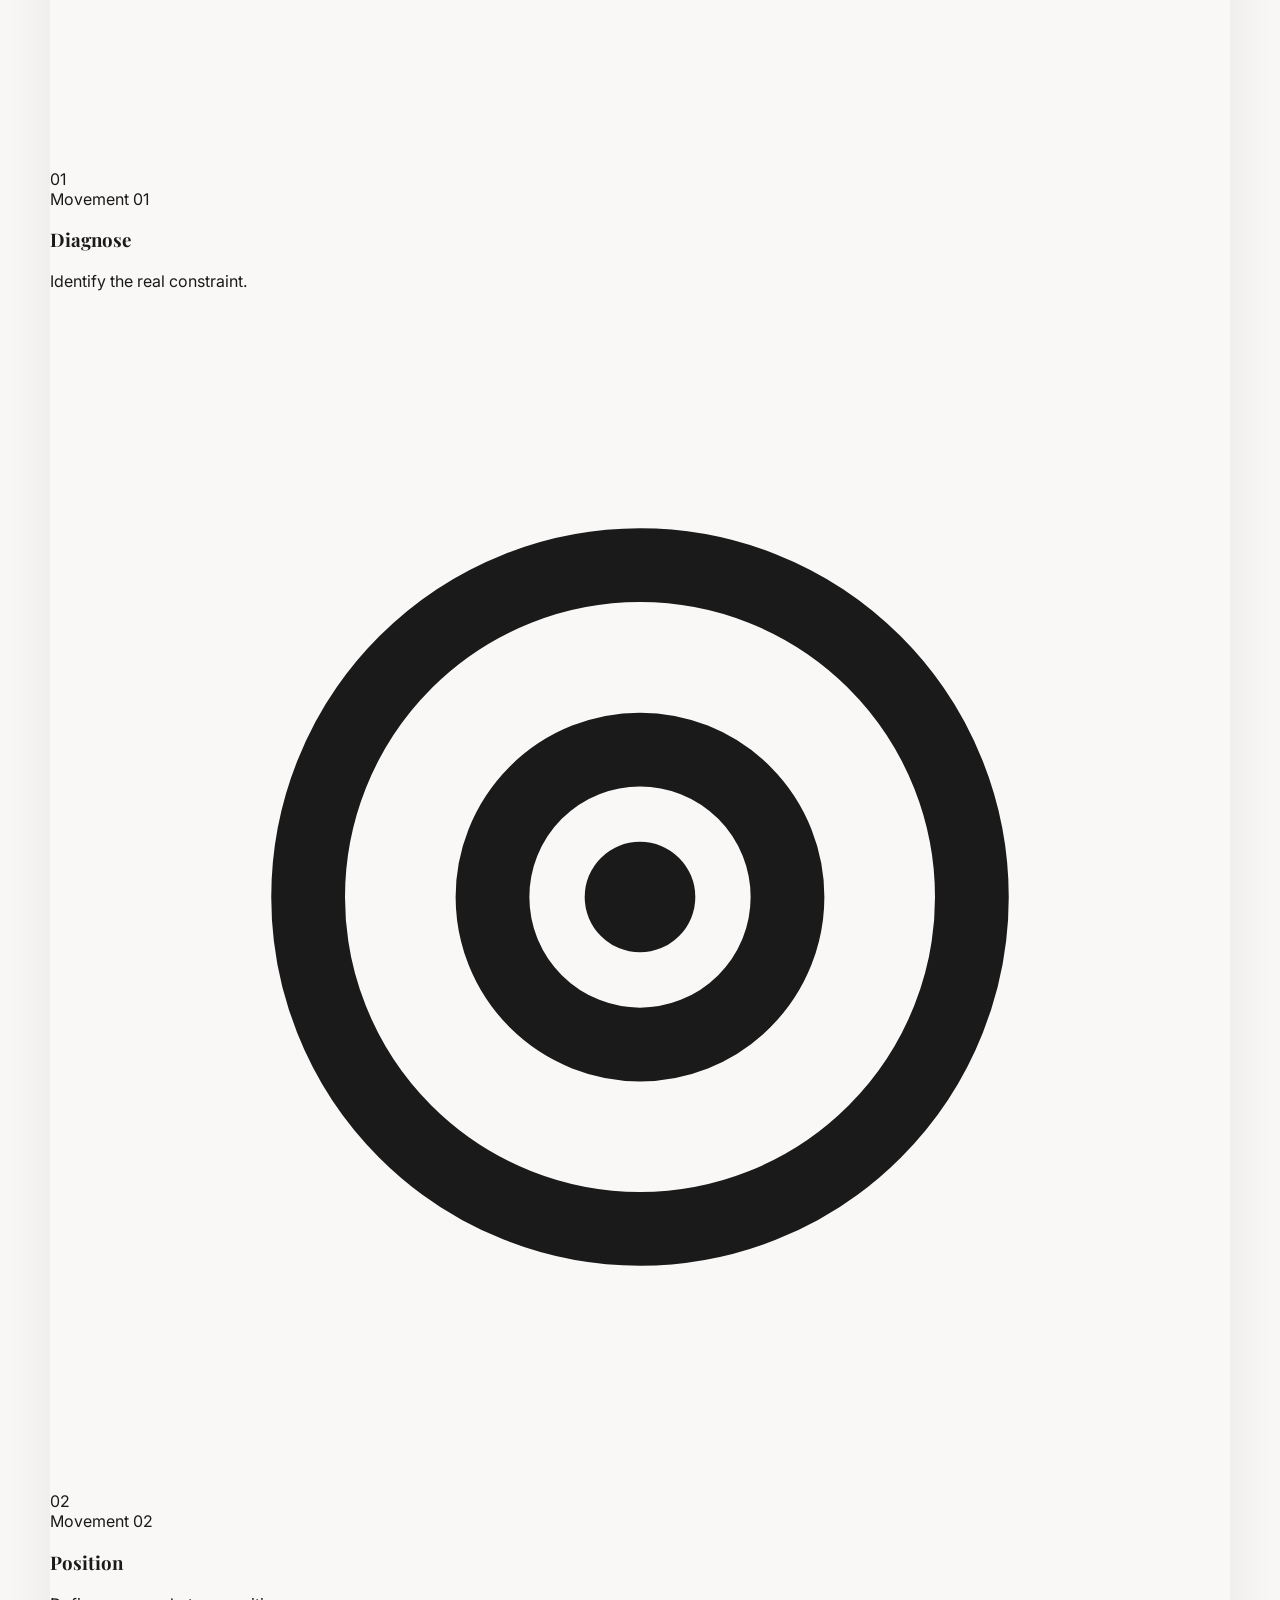
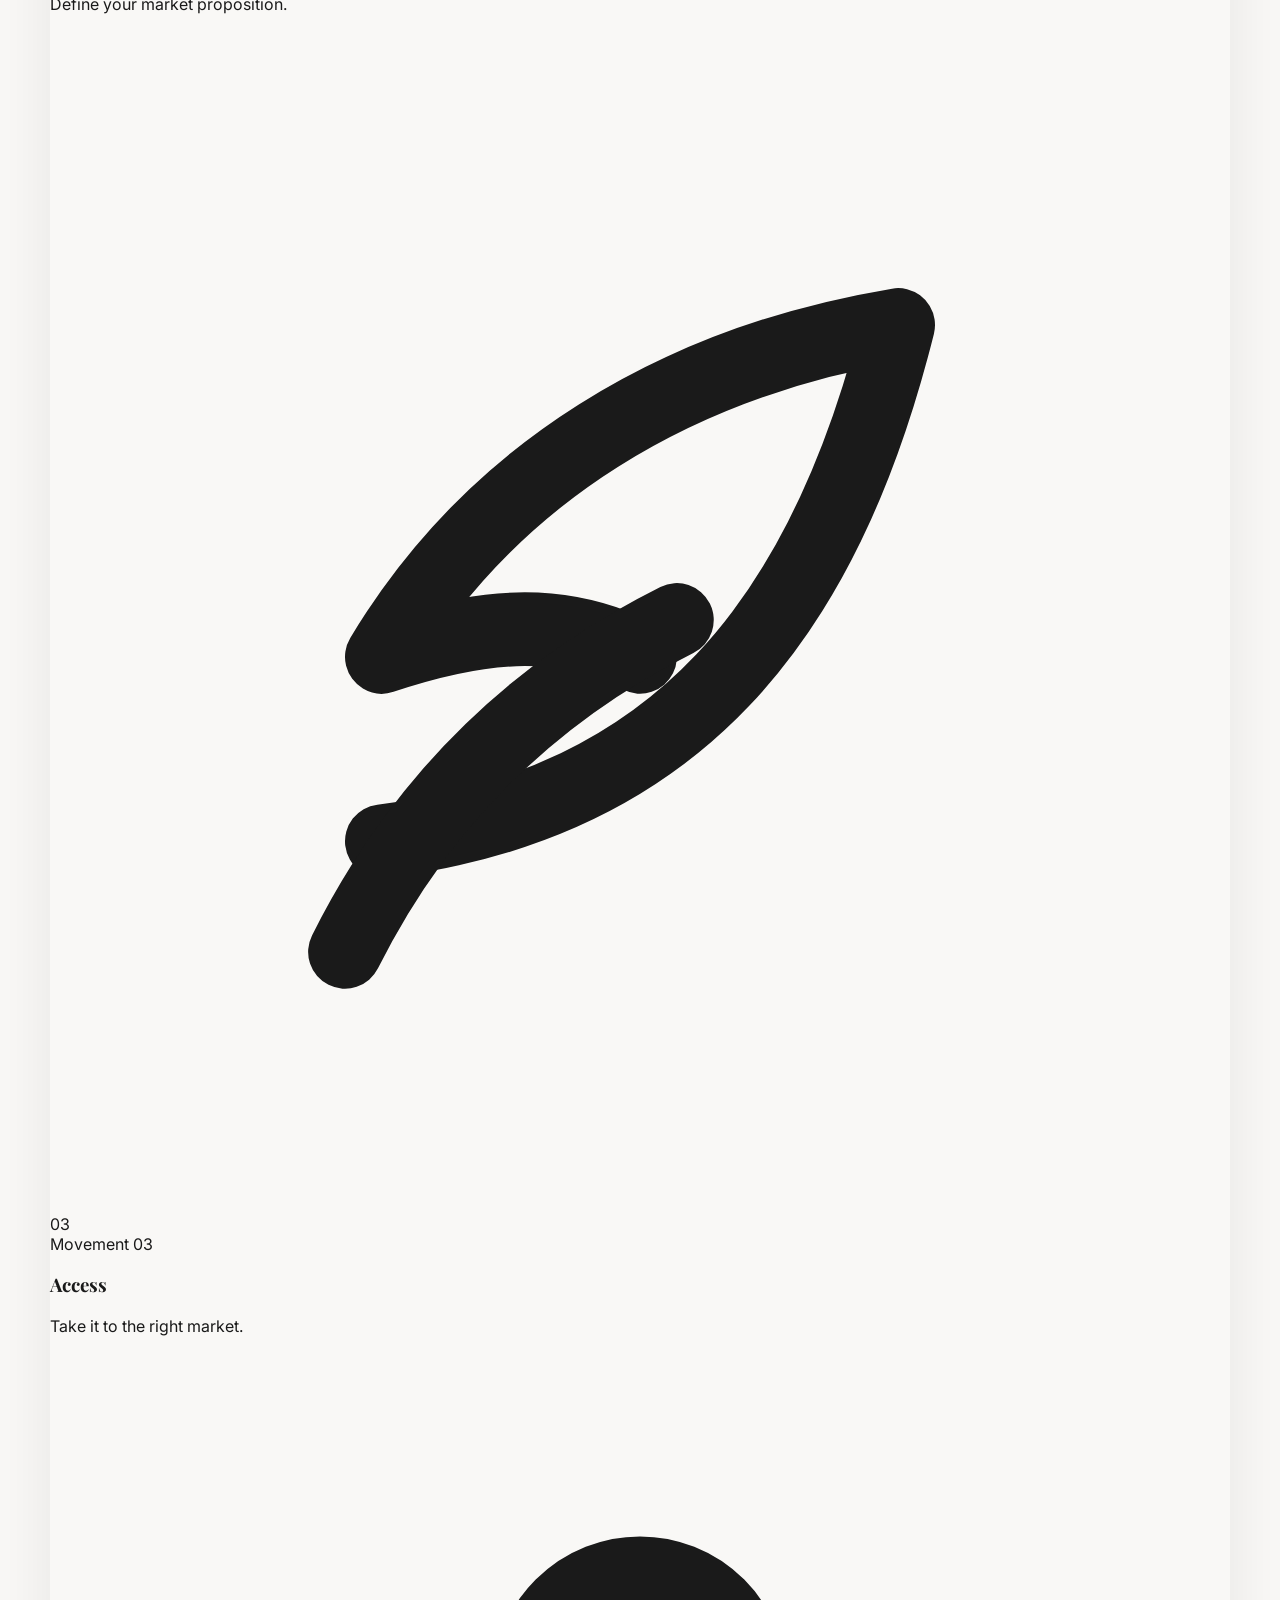
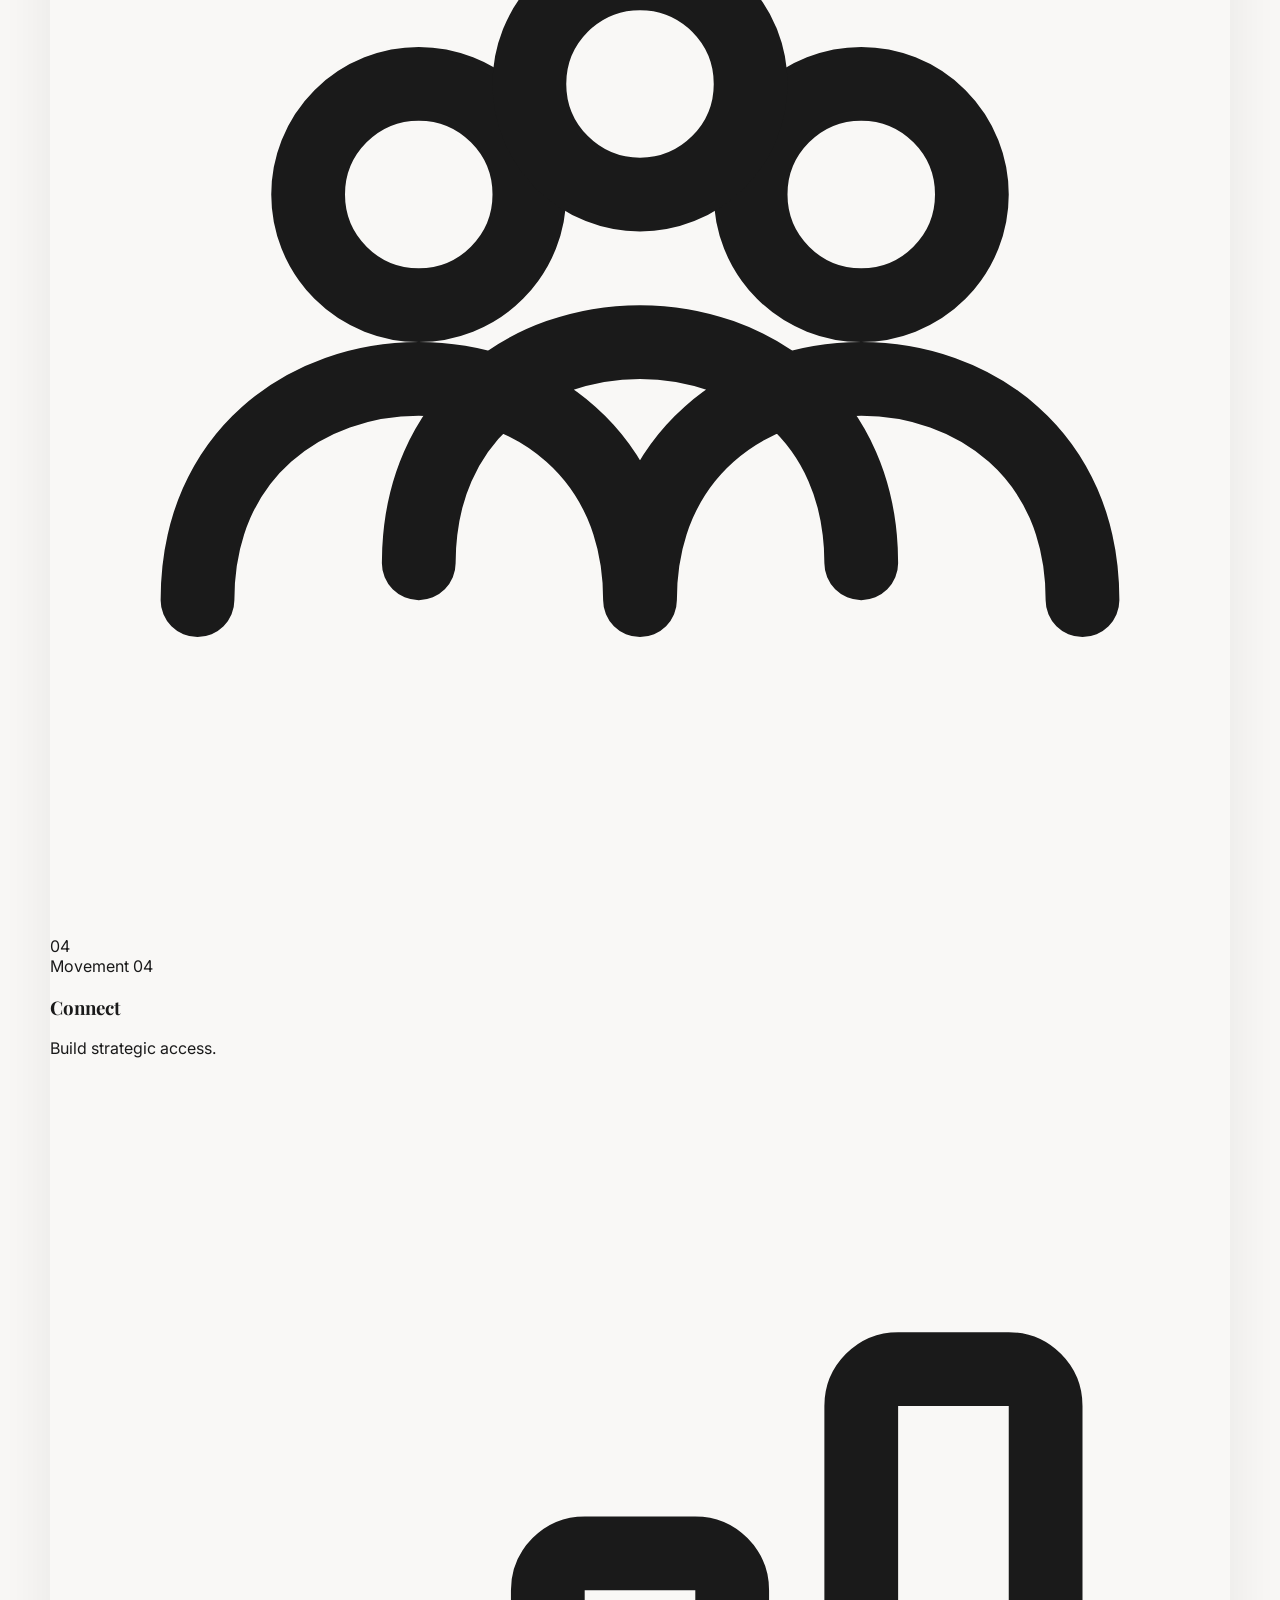
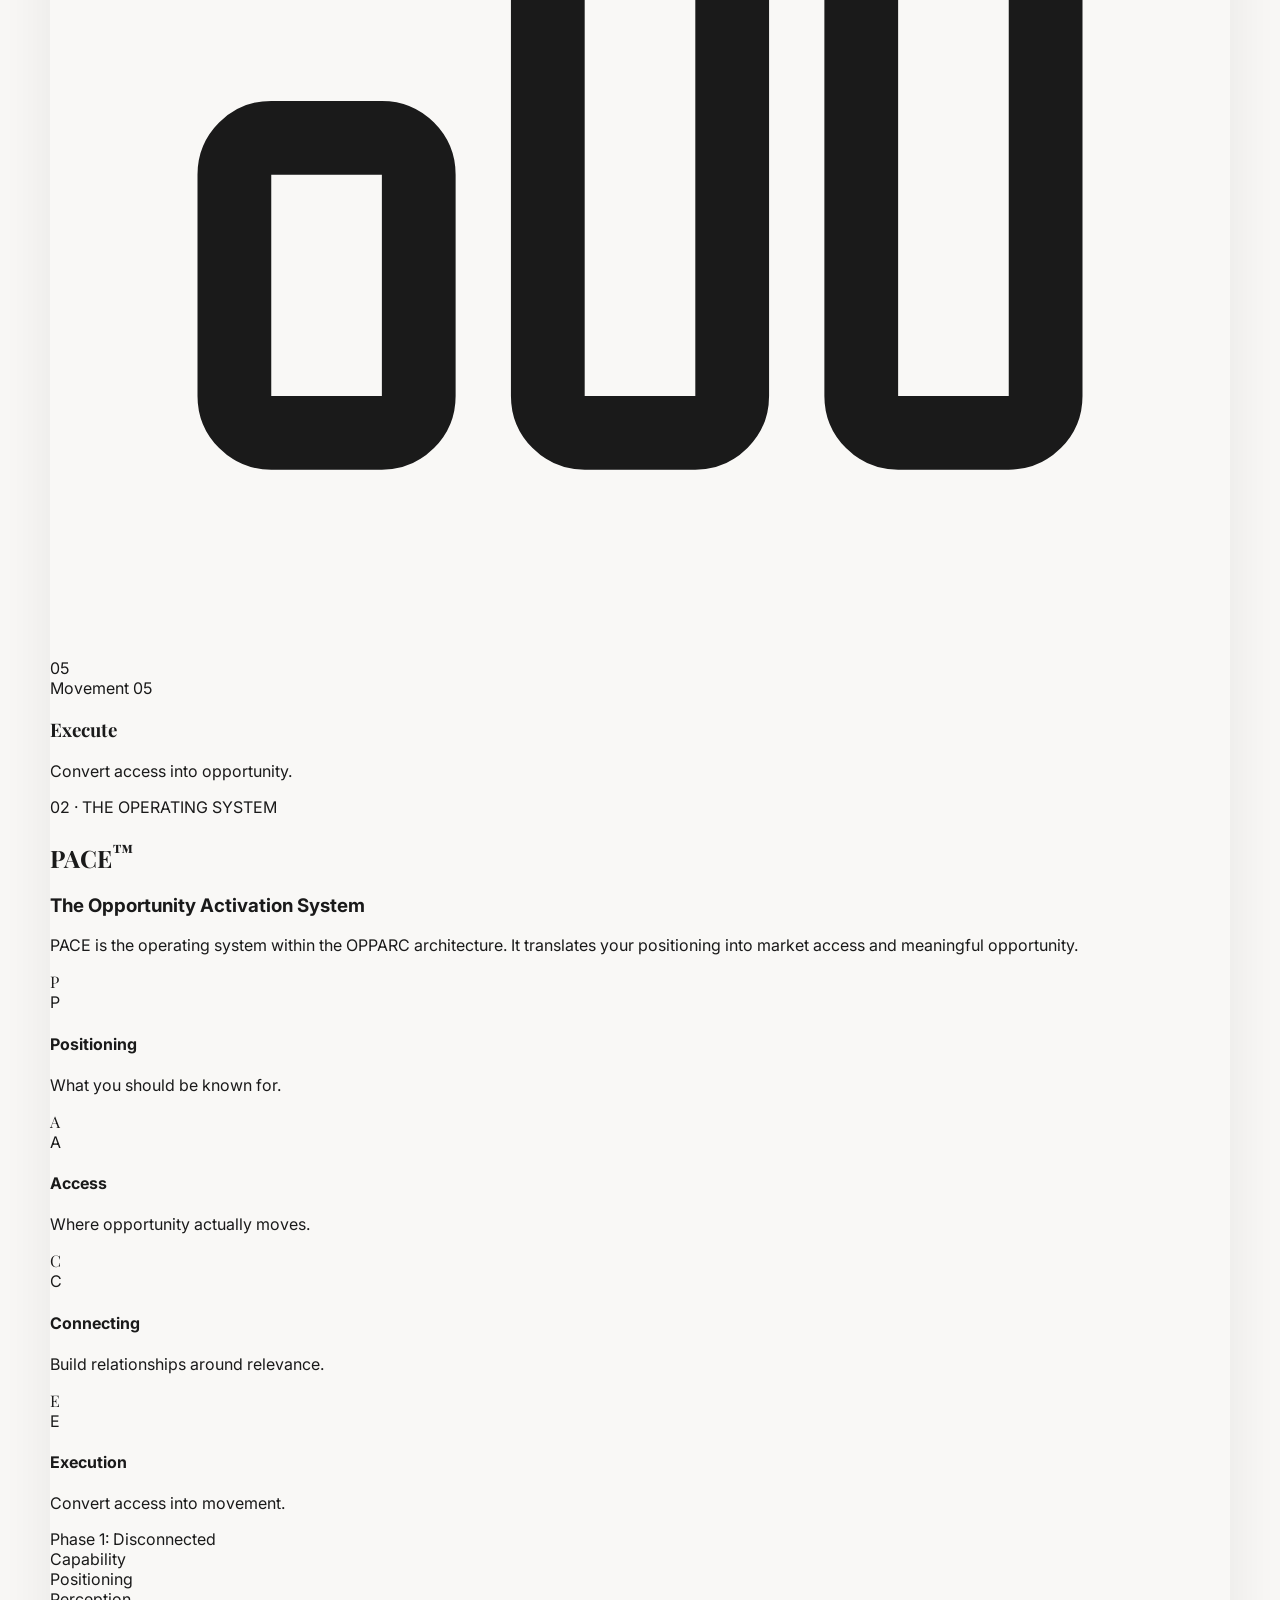
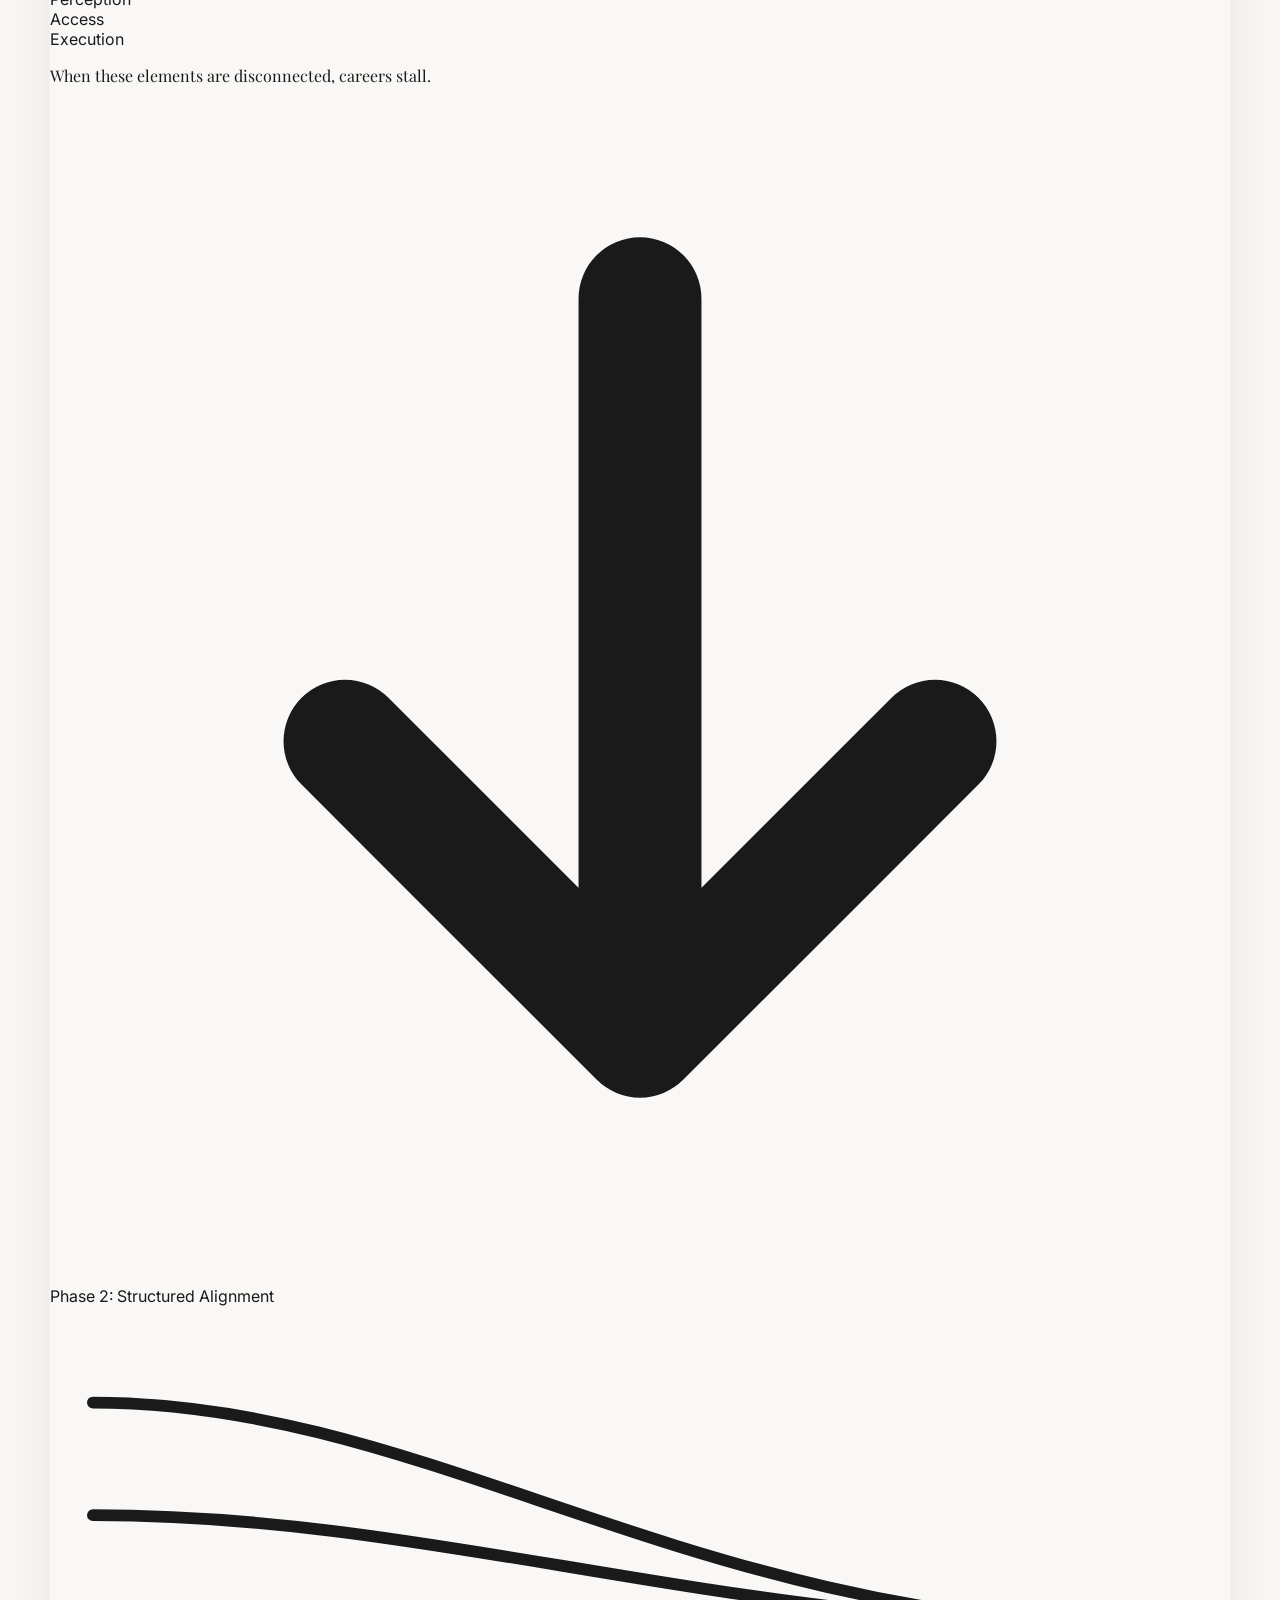
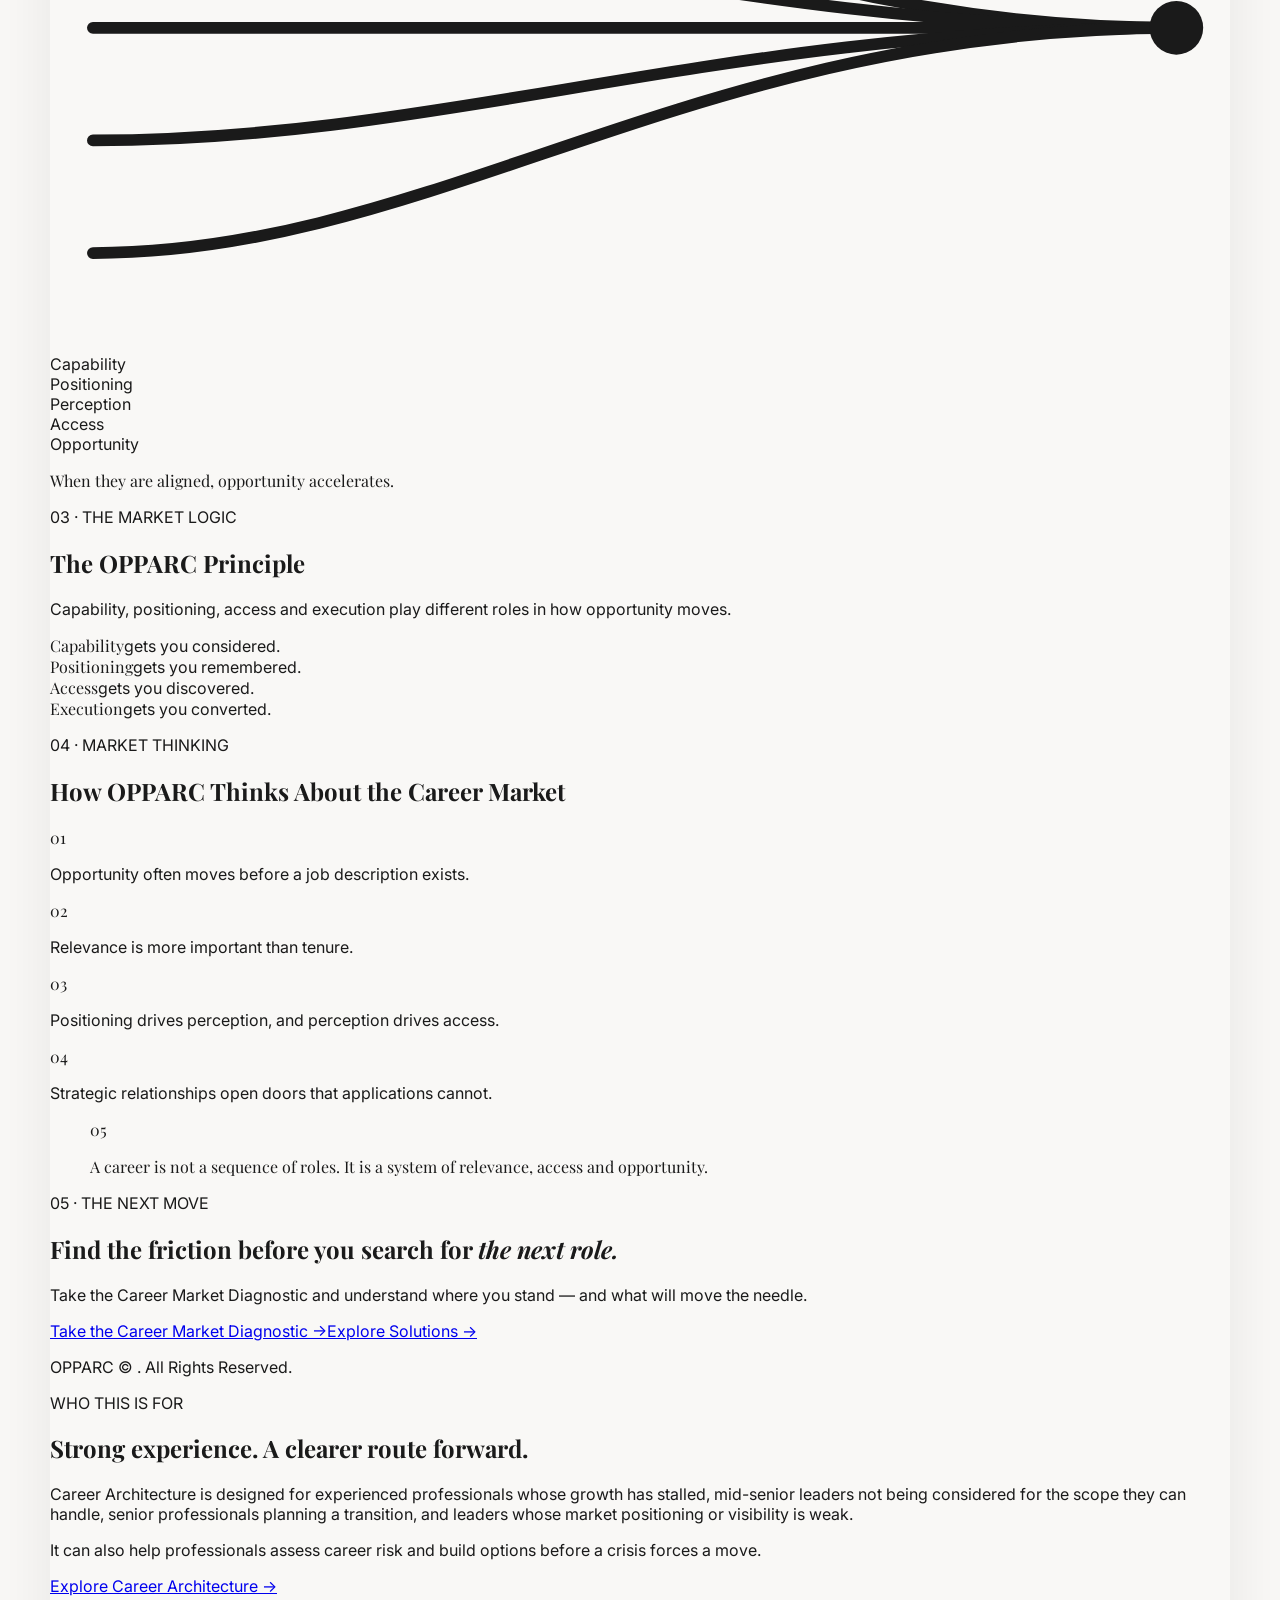
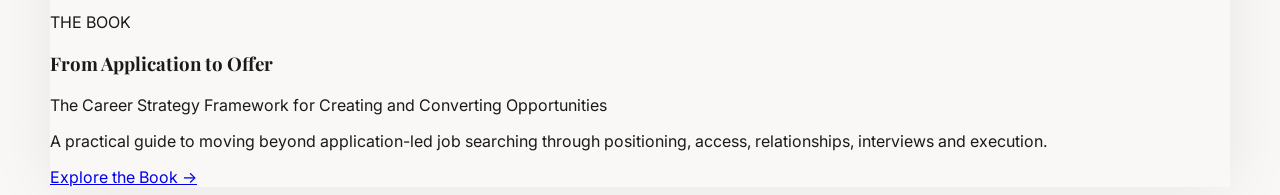
==== commit fba1d55a: "Add 05 number above career quote card" ====
--- a/index.html
+++ b/index.html
@@ -216,7 +216,7 @@
 <div class="market-grid grid grid-cols-1 gap-3.5">
 <article class="card p-5 rounded-xl bg-[#151922] border border-[#2b3240] shadow-lg"><span class="serif text-2xl text-brand-gold">01</span><p class="text-sm font-semibold text-[#f3f4f6] leading-relaxed mt-3">Opportunity often moves before a job description exists.</p></article><article class="card p-5 rounded-xl bg-[#151922] border border-[#2b3240] shadow-lg"><span class="serif text-2xl text-brand-gold">02</span><p class="text-sm font-semibold text-[#f3f4f6] leading-relaxed mt-3">Relevance is more important than tenure.</p></article><article class="card p-5 rounded-xl bg-[#151922] border border-[#2b3240] shadow-lg"><span class="serif text-2xl text-brand-gold">03</span><p class="text-sm font-semibold text-[#f3f4f6] leading-relaxed mt-3">Positioning drives perception, and perception drives access.</p></article><article class="card p-5 rounded-xl bg-[#151922] border border-[#2b3240] shadow-lg"><span class="serif text-2xl text-brand-gold">04</span><p class="text-sm font-semibold text-[#f3f4f6] leading-relaxed mt-3">Strategic relationships open doors that applications cannot.</p></article>
 </div>
-<blockquote class="mt-7 p-7 rounded-2xl bg-[#151922] text-white border border-brand-goldBorder shadow-md"><p class="serif italic text-lg leading-relaxed -mt-2 text-[#f5f5f5]">A career is not a sequence of roles. It is a system of relevance, access and opportunity.</p><div class="w-8 h-0.5 gold-line mt-4"></div></blockquote>
+<blockquote class="mt-7 p-7 rounded-2xl bg-[#151922] text-white border border-brand-goldBorder shadow-md"><span class="serif text-5xl leading-none text-brand-gold block">05</span><p class="serif italic text-lg leading-relaxed -mt-1 text-[#f5f5f5]">A career is not a sequence of roles. It is a system of relevance, access and opportunity.</p><div class="w-8 h-0.5 gold-line mt-4"></div></blockquote>
 </section>
 
 <section id="diagnostic" class="bg-[#0b0e13] text-white py-14 px-5">
